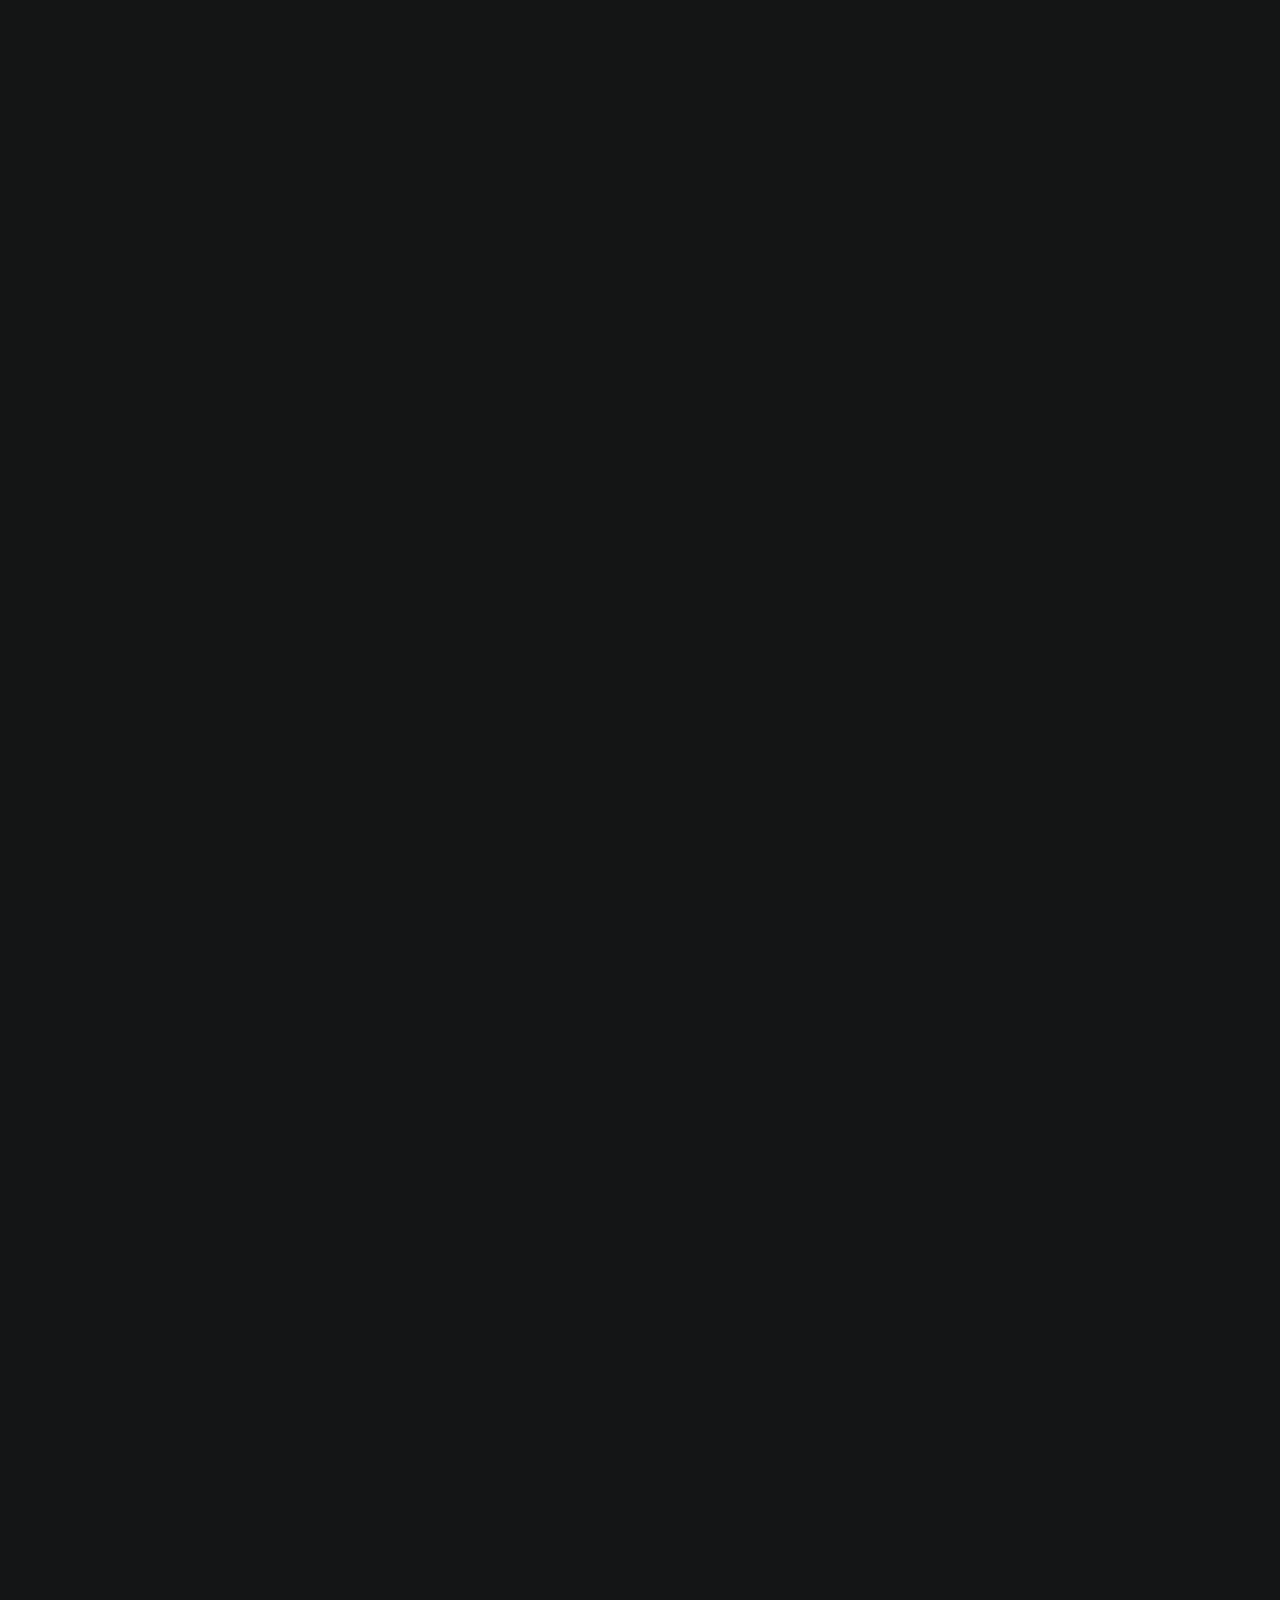
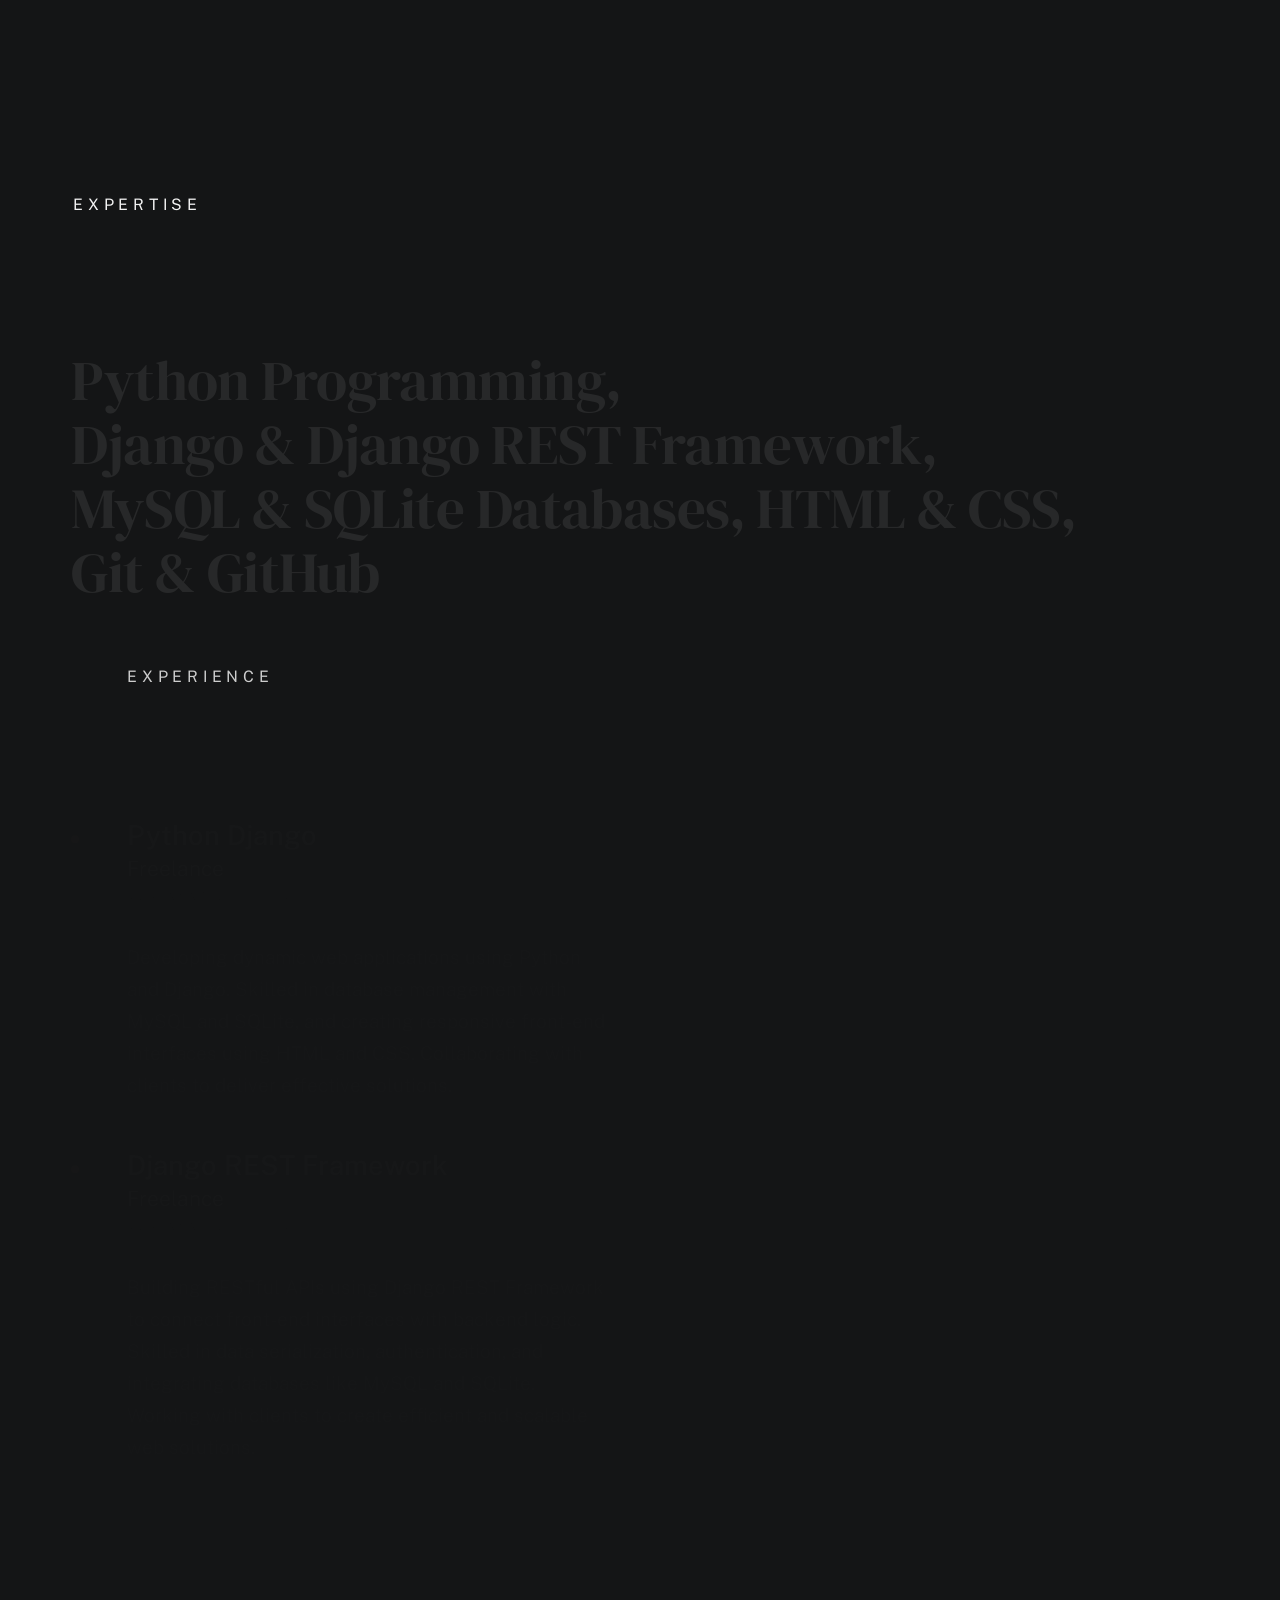
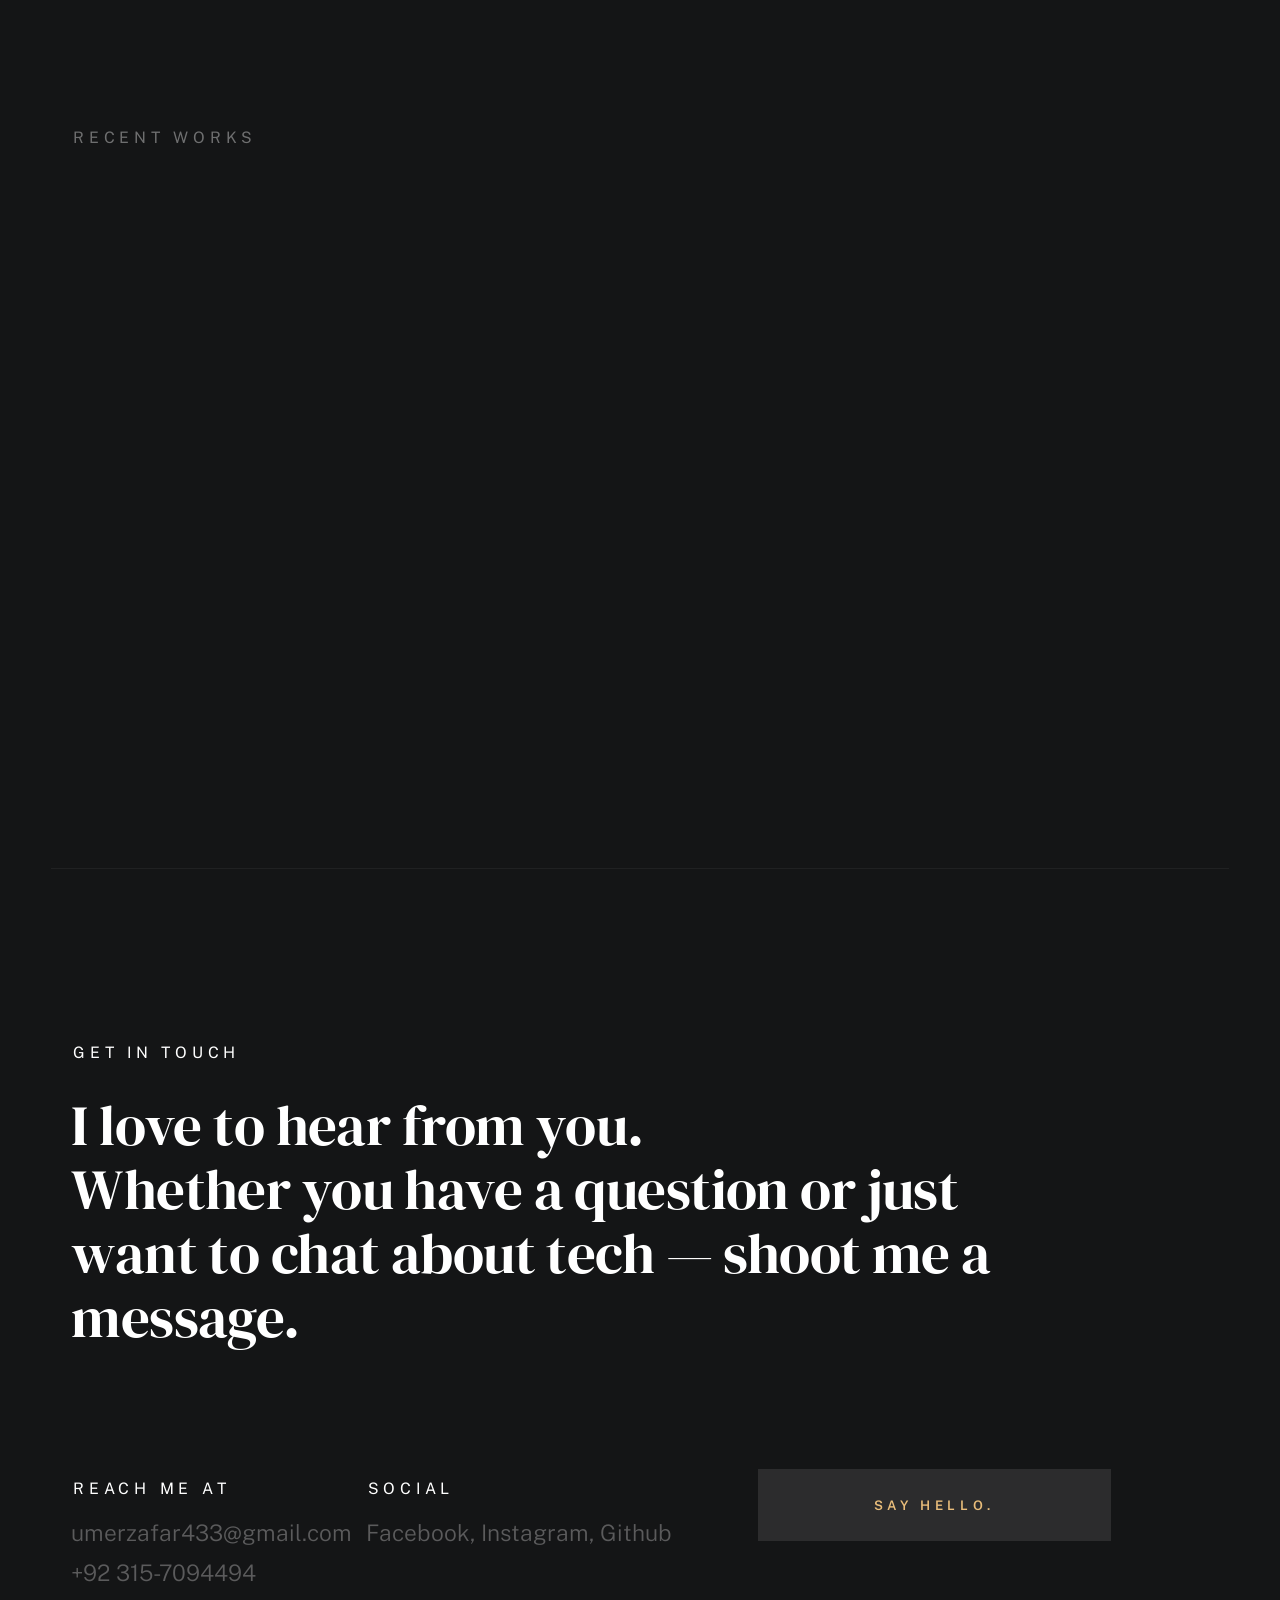
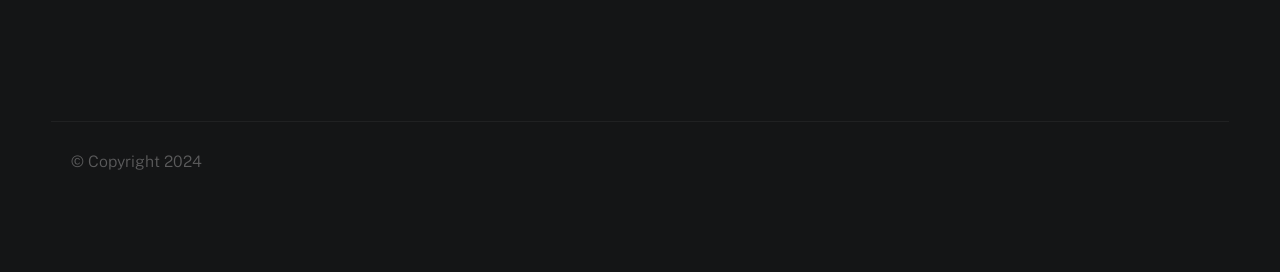
==== index.html @ 6b0bd058 "stillchangepic" ====
<!DOCTYPE html>
<html class="no-js ss-preload" lang="en">
<head>

    <!--- basic page needs
    ================================================== -->
    <meta charset="utf-8">
    <title>Muhammad Umer</title>
    <meta name="description" content="">
    <meta name="author" content="">

    <!-- mobile specific metas
    ================================================== -->
    <meta name="viewport" content="width=device-width, initial-scale=1">

    <!-- CSS
    ================================================== -->
    <link rel="stylesheet" href="css/vendor.css">
    <link rel="stylesheet" href="css/styles.css">

    <!-- favicons
    ================================================== -->
    <link rel="apple-touch-icon" sizes="180x180" href="apple-touch-icon.png">
    <link rel="icon" type="image/png" sizes="32x32" href="favicon-32x32.png">
    <link rel="icon" type="image/png" sizes="16x16" href="favicon-16x16.png">
    <link rel="manifest" href="site.webmanifest">

</head>

<body id="top">


    <!-- # preloader
    ================================================== -->
    <div id="preloader">
        <div id="loader">
        </div>
    </div>


    <!-- # page wrap
    ================================================== -->
    <div class="s-pagewrap">

        <div class="circles">
            <span></span>
            <span></span>
            <span></span>
            <span></span>
            <span></span>
        </div>


        <!-- ## site header 
        ================================================== -->
        <header class="s-header">

            <div class="header-mobile">
                <span class="mobile-home-link"><a href="index.html">Muhammad Umer.</a></span>
                <a class="mobile-menu-toggle" href="#0"><span>Menu</span></a>
            </div>

            <div class="row wide main-nav-wrap">
                <nav class="column lg-12 main-nav">
                    <ul>
                        <li><a href="index.html" class="home-link">Muhammad Umer.</a></li>
                        <li class="current"><a href="#intro" class="smoothscroll">Intro</a></li>
                        <li><a href="#about" class="smoothscroll">About</a></li>
                        <li><a href="#works" class="smoothscroll">Works</a></li>
                        <li><a href="#contact" class="smoothscroll">Say Hello</a></li>
                    </ul>
                </nav>
            </div>

        </header> <!-- end s-header -->


        <!-- ## main content
        ==================================================- -->
        <main class="s-content">


            <!-- ### intro
            ================================================== -->
            <section id="intro" class="s-intro target-section">

                <div class="row intro-content wide">

                    <div class="column">
                        <div class="text-pretitle with-line">
                            Hello World
                        </div>

                        <h1 class="text-huge-title">
                            I am M. Umer, <br>
                            a Python Django developer <br>
                            crafting dynamic <br> 
                            & efficient web applications <br>
                            based in Somewhere.
                        </h1>
                    </div>

                    <ul class="intro-social">
                        <li><a href="https://www.facebook.com/umer.zafar.1675/">Facebook</a></li>
                        <li><a href="https://www.instagram.com/xg_umer_xg/?next=%2F">Instagram</a></li>
                        <li><a href="https://github.com/UMERZAFAR777">Github</a></li>
                       
                    </ul>

                </div> <!-- end intro content -->

                <a href="#about" class="intro-scrolldown smoothscroll">
                    <svg width="24" height="24" viewBox="0 0 24 24" xmlns="http://www.w3.org/2000/svg" fill-rule="evenodd" clip-rule="evenodd"><path d="M11 21.883l-6.235-7.527-.765.644 7.521 9 7.479-9-.764-.645-6.236 7.529v-21.884h-1v21.883z"/></svg>
                </a>

            </section> <!-- end s-intro -->


            <!-- ### about
            ================================================== -->
            <section id="about" class="s-about target-section">


                <div class="row about-info wide" data-animate-block>

                    <div class="column lg-6 md-12 about-info__pic-block">
                        <img src="images/aboutme.jpg" 
                             srcset="images/aboutme.jpg 1x, images/aboutme.jpg@2x.jpg 2x" alt="" class="about-info__pic" data-animate-el>
                    </div>

                    <div class="column lg-6 md-12">
                        <div class="about-info__text" >

                            <h2 class="text-pretitle with-line" data-animate-el>
                                About
                            </h2>
                            <p class="attention-getter" data-animate-el>
                                A dedicated developer with solid experience in Python programming and related frameworks. Skilled in building efficient, user-friendly applications and proficient in tools like GitHub, MySQL, and Visual Studio. Seeking a challenging position in a growth-oriented company to contribute effectively while enhancing my technical expertise.
                            </p>
                            <a href="my_CV.pdf" class="btn btn--medium u-fullwidth" download="my_CV.pdf" data-animate-el>Download CV</a>

                        </div>
                    </div>
                </div> <!-- about-info -->


                <div class="row about-expertise" data-animate-block>
                    <div class="column lg-12">

                        <h2 class="text-pretitle" data-animate-el>Expertise</h2>

                        <ul class="skills-list h1" data-animate-el>
                            <li>Python Programming</li>
                            <li>Django & Django REST Framework</li>
                            <li>MySQL & SQLite Databases</li>
                            <li>HTML & CSS</li>
                            <li>Git & GitHub</li>
                        </ul>

                    </div>
                </div> <!-- end about-expertise -->


                <div class="row about-timelines" data-animate-block>

                    <div class="column lg-6 tab-12">

                        <h2 class="text-pretitle" data-animate-el>
                            Experience
                        </h2>

                        <div class="timeline" data-animate-el>

                            <div class="timeline__block">
                                <div class="timeline__bullet"></div>
                                <div class="timeline__header">
                                    <h4 class="timeline__title">Python Django</h4>
                                    <h5 class="timeline__meta">Freelance</h5>
                                    <p class="timeline__timeframe">Nov 2023 - Present</p>
                                </div>
                                <div class="timeline__desc">
                                    <p>Developing dynamic web applications using Python and Django. Skilled in database management with MySQL and SQLite, and creating responsive front-end interfaces using HTML and CSS. Collaborating with clients to deliver effective solutions.</p>
                                </div>
                            </div>
                            
    
                            <div class="timeline__block">
                                <div class="timeline__bullet"></div>
                                <div class="timeline__header">
                                    <h4 class="timeline__title">Django REST Framework</h4>
                                    <h5 class="timeline__meta">Freelance</h5>
                                    <p class="timeline__timeframe">Nov 2024 - Present</p>
                                </div>
                                <div class="timeline__desc">
                                    <p>Building RESTful APIs using Django REST Framework to connect front-end interfaces with backend logic. Skilled in data serialization, authentication, and integrating databases like MySQL and SQLite. Working with clients to create efficient and scalable web solutions.</p>
                                </div>
                            </div>
    
                        </div> <!-- end timeline -->

                    </div> <!-- end column -->

                    <div class="column lg-6 tab-12">

                        <h2 class="text-pretitle" data-animate-el>
                            Education
                        </h2>

                        <div class="timeline" data-animate-el>

                            <div class="timeline__block">
                                <div class="timeline__bullet"></div>
                                <div class="timeline__header">
                                    <h4 class="timeline__title">Virtual University</h3>
                                    <h5 class="timeline__meta">Bachelor of Information Technology</h5>
                                    <p class="timeline__timeframe">Nov 2024</p>
                                </div>
                                <div class="timeline__desc">
                                    <p>Studying core IT subjects like programming fundamentals, database management, and web development. Building practical skills in Python, Django, and problem-solving through hands-on projects.</p>

                            </div>
    

    
                        </div> <!-- end timeline -->
                        
                    </div> <!-- end column -->


                </div> <!-- end about-timelines -->

            </section> <!-- end s-about -->


            <!-- ### works
            ================================================== -->
            <section id="works" class="s-works target-section">


                <div class="row works-portfolio">

                    <div class="column lg-12" data-animate-block>

                        <h2 class="text-pretitle" data-animate-el>
                            Recent Works
                        </h2>
                        <p class="h1" data-animate-el>
                            Here are some of my favorite projects I have done lately. Feel free to check them out.
                        </p>
    
                        <ul class="folio-list row block-lg-one-half block-stack-on-1000">

                            <li class="folio-list__item column" data-animate-el>
                                <a class="folio-list__item-link" href="#modal-01">
                                    <div class="folio-list__item-pic">
                                        <img src="images/portfolio/ecom600.jpg"
                                             srcset="images/portfolio/ecom600.jpg 1x, images/portfolio/ecom600.jpg@2x.jpg 2x"  alt="">
                                    </div>
                                    
                                    <div class="folio-list__item-text">
                                        <div class="folio-list__item-cat">
                                            Website
                                        </div>
                                        <div class="folio-list__item-title">
                                            E-commerce.
                                        </div>
                                    </div>
                                </a>
                                <a class="folio-list__proj-link" href="#" title="project link">
                                    <svg width="15" height="15" viewBox="0 0 15 15" fill="none" xmlns="http://www.w3.org/2000/svg"><path d="M8.14645 3.14645C8.34171 2.95118 8.65829 2.95118 8.85355 3.14645L12.8536 7.14645C13.0488 7.34171 13.0488 7.65829 12.8536 7.85355L8.85355 11.8536C8.65829 12.0488 8.34171 12.0488 8.14645 11.8536C7.95118 11.6583 7.95118 11.3417 8.14645 11.1464L11.2929 8H2.5C2.22386 8 2 7.77614 2 7.5C2 7.22386 2.22386 7 2.5 7H11.2929L8.14645 3.85355C7.95118 3.65829 7.95118 3.34171 8.14645 3.14645Z" fill="currentColor" fill-rule="evenodd" clip-rule="evenodd"></path></svg>
                                </a>
                            </li> <!--end folio-list__item -->

                            <li class="folio-list__item column" data-animate-el>
                                <a class="folio-list__item-link" href="#modal-02">
                                    <div class="folio-list__item-pic">
                                        <img src="images/portfolio/crm.png" 
                                             srcset="images/portfolio/crm.png 1x, images/portfolio/crm.png@2x.jpg 2x" alt="">
                                    </div>
                                    
                                    <div class="folio-list__item-text">
                                        <div class="folio-list__item-cat">
                                            CRM Platform
                                        </div>
                                        <div class="folio-list__item-title">
                                            Customer Relationship Management .
                                        </div>
                                    </div>
                                </a>
                                <a class="folio-list__proj-link" href="#" title="project link">
                                    <svg width="15" height="15" viewBox="0 0 15 15" fill="none" xmlns="http://www.w3.org/2000/svg"><path d="M8.14645 3.14645C8.34171 2.95118 8.65829 2.95118 8.85355 3.14645L12.8536 7.14645C13.0488 7.34171 13.0488 7.65829 12.8536 7.85355L8.85355 11.8536C8.65829 12.0488 8.34171 12.0488 8.14645 11.8536C7.95118 11.6583 7.95118 11.3417 8.14645 11.1464L11.2929 8H2.5C2.22386 8 2 7.77614 2 7.5C2 7.22386 2.22386 7 2.5 7H11.2929L8.14645 3.85355C7.95118 3.65829 7.95118 3.34171 8.14645 3.14645Z" fill="currentColor" fill-rule="evenodd" clip-rule="evenodd"></path></svg>
                                </a>
                            </li> <!--end folio-list__item -->

                            <li class="folio-list__item column" data-animate-el>
                                <a class="folio-list__item-link" href="#modal-03">
                                    <div class="folio-list__item-pic">
                                        <img src="images/portfolio/drf.png" 
                                             srcset="images/portfolio/drf.png 1x, images/portfolio/drf.png@2x.jpg 2x" alt="">
                                    </div>
                                    
                                    <div class="folio-list__item-text">
                                        <div class="folio-list__item-cat">
                                            Secure Authentication & User Management System
                                        </div>
                                        <div class="folio-list__item-title">
                                            REST API for User Authentication.
                                        </div>
                                    </div>
                                </a>
                                <a class="folio-list__proj-link" href="#" title="project link">
                                    <svg width="15" height="15" viewBox="0 0 15 15" fill="none" xmlns="http://www.w3.org/2000/svg"><path d="M8.14645 3.14645C8.34171 2.95118 8.65829 2.95118 8.85355 3.14645L12.8536 7.14645C13.0488 7.34171 13.0488 7.65829 12.8536 7.85355L8.85355 11.8536C8.65829 12.0488 8.34171 12.0488 8.14645 11.8536C7.95118 11.6583 7.95118 11.3417 8.14645 11.1464L11.2929 8H2.5C2.22386 8 2 7.77614 2 7.5C2 7.22386 2.22386 7 2.5 7H11.2929L8.14645 3.85355C7.95118 3.65829 7.95118 3.34171 8.14645 3.14645Z" fill="currentColor" fill-rule="evenodd" clip-rule="evenodd"></path></svg>
                                </a>
                            </li> <!--end folio-list__item -->

                            <li class="folio-list__item column" data-animate-el>
                                <a class="folio-list__item-link" href="#modal-04">
                                    <div class="folio-list__item-pic">
                                        <img src="images/portfolio/rc.jpg"
                                             srcset="images/portfolio/rc.jpg 1x, images/portfolio/rc.jpg@2x.jpg 2x" alt="">
                                    </div>
                                    
                                    <div class="folio-list__item-text">
                                        <div class="folio-list__item-cat">
                                            Real-Time Chat Application
                                        </div>
                                        <div class="folio-list__item-title">
                                            Instant Messaging System.
                                        </div>
                                    </div>
                                </a>
                                <a class="folio-list__proj-link" href="#" title="project link">
                                    <svg width="15" height="15" viewBox="0 0 15 15" fill="none" xmlns="http://www.w3.org/2000/svg"><path d="M8.14645 3.14645C8.34171 2.95118 8.65829 2.95118 8.85355 3.14645L12.8536 7.14645C13.0488 7.34171 13.0488 7.65829 12.8536 7.85355L8.85355 11.8536C8.65829 12.0488 8.34171 12.0488 8.14645 11.8536C7.95118 11.6583 7.95118 11.3417 8.14645 11.1464L11.2929 8H2.5C2.22386 8 2 7.77614 2 7.5C2 7.22386 2.22386 7 2.5 7H11.2929L8.14645 3.85355C7.95118 3.65829 7.95118 3.34171 8.14645 3.14645Z" fill="currentColor" fill-rule="evenodd" clip-rule="evenodd"></path></svg>
                                </a>
                            </li> <!--end folio-list__item -->

                            

                        </ul> <!-- end folio-list -->

                    </div> <!-- end column -->


                    <!-- Modal Templates Popup
                    -------------------------------------------- -->
                    <div id="modal-01" hidden>
                        <div class="modal-popup">
                            <img src="images/portfolio/gallery/ecom.png" alt="">
                
                            <div class="modal-popup__desc">
                                <h5>E-commerce Website</h5>
                                <p>Developed a dynamic e-commerce platform using Python and Django. Implemented user authentication, product catalog management, and secure checkout system. Integrated database for efficient inventory tracking and order management.</p>
                                <ul class="modal-popup__cat">
                                    <li>Backend Development</li>
                                    <li>Database Management</li>
                                </ul>
                            </div>
                            
                
                            <a href="https://github.com/UMERZAFAR777/bawany_tech" class="modal-popup__details">Project link</a>
                        </div>
                    </div> <!-- end modal -->

                    <div id="modal-02" hidden>
                        <div class="modal-popup">
                            <img src="images/portfolio/gallery/crm.png" alt="">
                
                            <div class="modal-popup__desc">
                                <h5>Django-Based CRM System</h5>
                                <p>Developed a comprehensive CRM system using Python and Django. Implemented user authentication (login/logout) and a dynamic student record management module. Features include adding, viewing, updating, and deleting student records through an intuitive web interface.</p>
                                <ul class="modal-popup__cat">
                                    <li>Backend Development</li>
                                    <li>Data Management</li>
                                    <li>User Authentication</li>
                                </ul>
                            </div>
                
                            <a href="https://github.com/UMERZAFAR777/Django-CRM" class="modal-popup__details" target="_blank">Project link</a>
                        </div>
                    </div> <!-- end modal -->

                    <div id="modal-03" hidden>
                        <div class="modal-popup">
                            <img src="images/portfolio/gallery/drf.png" alt="">
                
                            <div class="modal-popup__desc">
                                <h5>DRF-Based Authentication System</h5>
                                <p>Developed a secure authentication system using Django REST Framework (DRF). Implemented login/logout functionality, user views, token-based authentication, and password reset through email. Ensured secure access to user data via Bearer tokens.</p>
                                <ul class="modal-popup__cat">
                                    <li>Backend Development</li>
                                    <li>API Integration</li>
                                    <li>Authentication & Authorization</li>
                                </ul>
                            </div>

                            <a href="https://github.com/UMERZAFAR777/Rest-FrameWork-CRM" class="modal-popup__details" target="_blank">Project link</a>
                        </div>
                    </div> <!-- end modal -->

                    <div id="modal-04" hidden>
                        <div class="modal-popup">
                            <img src="images/portfolio/gallery/rc.jpg" alt="">
                
                            <div class="modal-popup__desc">
                                <h5>Real-Time Chat System</h5>
                                <p>Developed a real-time chat application using Python and Django. Implemented instant messaging features, user authentication, and dynamic message updates without page reloads. Ensured smooth, secure communication between users.</p>
                                <ul class="modal-popup__cat">
                                    <li>Backend Development</li>
                                    <li>WebSockets Integration</li>
                                    <li>Real-Time Communication</li>
                                </ul>
                            </div>
                
                            <a href="https://github.com/UMERZAFAR777/Real-Time-Chat" class="modal-popup__details" target="_blank">Project link</a>
                        </div>
                    </div> <!-- end modal -->

                    <div id="modal-05" hidden>
                        <div class="modal-popup">

                            <img src="images/portfolio/gallery/g-sanddunes.jpg" alt="">
                
                            <div class="modal-popup__desc">
                                <h5>Sand Dunes</h5>
                                <p>Proin gravida nibh vel velit auctor aliquet. Aenean sollicitudin, lorem quis bibendum auctor, nisi elit consequat ipsum, nec sagittis sem nibh id elit.</p>
                                <ul class="modal-popup__cat">
                                    <li>Illustration</li>
                                </ul>
                            </div>
                
                            <a href="https://www.behance.net/" class="modal-popup__details" target="_blank">Project link</a>
                        </div>
                    </div> <!-- end modal -->

                    
                </div> <!-- end works-portfolio -->


                

            </section> <!-- end s-works -->
          

            <!-- ### contact
            ================================================== -->
            <section id="contact" class="s-contact target-section">

                <div class="row contact-top">
                    <div class="column lg-12">
                        <h2 class="text-pretitle">
                            Get In Touch
                        </h2>

                        <p class="h1">
                            I love to hear from you.<br>
                            Whether you have a question or just<br>
                            want to chat about tech — shoot me a message.
                        </p>
                    </div>
                </div> <!-- end contact-top -->

                <div class="row contact-bottom">
                    <div class="column lg-3 md-5 tab-6 stack-on-550 contact-block">
                        <h3 class="text-pretitle">Reach me at</h3>
                        <p class="contact-links">
                            <a href="mailto:sayhello@luther.com" class="mailtoui">umerzafar433@gmail.com</a> <br>
                            <a href="tel:+1975432345">+92 315-7094494</a>
                        </p>
                    </div>
                    <div class="column lg-4 md-5 tab-6 stack-on-550 contact-block">
                        <h3 class="text-pretitle">Social</h3>
                        <ul class="contact-social">
                            <li><a href="https://www.facebook.com/umer.zafar.1675/">Facebook</a></li>
                            <li><a href="https://www.instagram.com/xg_umer_xg/?next=%2F">Instagram</a></li>
                            <li><a href="https://github.com/UMERZAFAR777">Github</a></li>
                        </ul>
                    </div>
                    <div class="column lg-4 md-12 contact-block">
                        <a href="mailto:umerzafar433@gmail.com" class="mailtoui btn btn--medium u-fullwidth contact-btn">Say Hello.</a>
                    </div>
                </div> <!-- end contact-bottom -->

            </section> <!-- end contact -->

        </main> <!-- end s-content -->


        <!-- ## footer
        ================================================== -->
        <footer class="s-footer">

            <div class="row">
                <div class="column ss-copyright">
                    <span>© Copyright 2024</span> 
                   
                </div>

               
            </div>

        </footer> <!-- end s-footer -->

    </div> <!-- end -s-pagewrap -->


    <!-- Java Script
    ================================================== -->
    <script src="js/plugins.js"></script>
    <script src="js/main.js"></script>

</body>
</html>
---- css/vendor.css ----
/* ===================================================================
 * Theme Third-party Stylesheets
 * Template Ver. 1.0.0
 * 02-16-2021
 * -------------------------------------------------------------------
 *
 * TOC:
 * 
 * # PrismJS 1.20.0
 * # Swiper 6.4.5
 * # Basiclightbox
 * 
 * ------------------------------------------------------------------- */



/* ===================================================================
 * # PrismJS 1.20.0
 *   https://prismjs.com/download.html#themes=prism-tomorrow&languages=markup+css+clike+javascript+markup-templating+php
 *   
 *   prism.js tomorrow night eighties for JavaScript, CoffeeScript, CSS and HTML
 *   Based on https://github.com/chriskempson/tomorrow-theme
 *   @author Rose Pritchard
 * ------------------------------------------------------------------- */

code[class*="language-"],
pre[class*="language-"] {
    color           : #ccc;
    background      : none;
    font-family     : var(--font-mono);
    font-size       : calc(var(--text-size) * 0.9444);
    text-align      : left;
    white-space     : pre;
    word-spacing    : normal;
    word-break      : normal;
    word-wrap       : normal;
    line-height     : var(--vspace-1);
    -moz-tab-size   : 4;
    -o-tab-size     : 4;
    tab-size        : 4;
    -webkit-hyphens : none;
    -moz-hyphens    : none;
    -ms-hyphens     : none;
    hyphens         : none;
}

/* Code blocks */

pre[class*="language-"] {
    padding  : var(--vspace-0_5) 0 var(--vspace-1);
    margin   : 0;
    overflow : auto;
}

:not(pre)>code[class*="language-"],
pre[class*="language-"] {
    background : #2d2d2d;
}

/* Inline code */

:not(pre)>code[class*="language-"] {
    padding     : .1em;
    white-space : normal;
}

.token.comment,
.token.block-comment,
.token.prolog,
.token.doctype,
.token.cdata {
    color : #999;
}

.token.punctuation {
    color : #ccc;
}

.token.tag,
.token.attr-name,
.token.namespace,
.token.deleted {
    color : #e2777a;
}

.token.function-name {
    color : #6196cc;
}

.token.boolean,
.token.number,
.token.function {
    color : #f08d49;
}

.token.property,
.token.class-name,
.token.constant,
.token.symbol {
    color : #f8c555;
}

.token.selector,
.token.important,
.token.atrule,
.token.keyword,
.token.builtin {
    color : #cc99cd;
}

.token.string,
.token.char,
.token.attr-value,
.token.regex,
.token.variable {
    color : #7ec699;
}

.token.operator,
.token.entity,
.token.url {
    color : #67cdcc;
}

.token.important,
.token.bold {
    font-weight : bold;
}

.token.italic {
    font-style : italic;
}

.token.entity {
    cursor : help;
}

.token.inserted {
    color : green;
}



/* ===================================================================
 * # Swiper 6.4.5
 *   Most modern mobile touch slider and framework with hardware accelerated transitions
 *   https://swiperjs.com
 *
 *   Copyright 2014-2020 Vladimir Kharlampidi
 *
 *   Released under the MIT License
 *
 *   Released on: December 18, 2020
 * ------------------------------------------------------------------- */

@font-face {
    font-family : "swiper-icons";
    src         : url("data:application/font-woff;charset=utf-8;base64, [base64]//wADZ2x5ZgAAAywAAADMAAAD2MHtryVoZWFkAAABbAAAADAAAAA2E2+eoWhoZWEAAAGcAAAAHwAAACQC9gDzaG10eAAAAigAAAAZAAAArgJkABFsb2NhAAAC0AAAAFoAAABaFQAUGG1heHAAAAG8AAAAHwAAACAAcABAbmFtZQAAA/gAAAE5AAACXvFdBwlwb3N0AAAFNAAAAGIAAACE5s74hXjaY2BkYGAAYpf5Hu/j+W2+MnAzMYDAzaX6QjD6/4//Bxj5GA8AuRwMYGkAPywL13jaY2BkYGA88P8Agx4j+/8fQDYfA1AEBWgDAIB2BOoAeNpjYGRgYNBh4GdgYgABEMnIABJzYNADCQAACWgAsQB42mNgYfzCOIGBlYGB0YcxjYGBwR1Kf2WQZGhhYGBiYGVmgAFGBiQQkOaawtDAoMBQxXjg/wEGPcYDDA4wNUA2CCgwsAAAO4EL6gAAeNpj2M0gyAACqxgGNWBkZ2D4/wMA+xkDdgAAAHjaY2BgYGaAYBkGRgYQiAHyGMF8FgYHIM3DwMHABGQrMOgyWDLEM1T9/w8UBfEMgLzE////P/5//f/V/xv+r4eaAAeMbAxwIUYmIMHEgKYAYjUcsDAwsLKxc3BycfPw8jEQA/[base64]/uznmfPFBNODM2K7MTQ45YEAZqGP81AmGGcF3iPqOop0r1SPTaTbVkfUe4HXj97wYE+yNwWYxwWu4v1ugWHgo3S1XdZEVqWM7ET0cfnLGxWfkgR42o2PvWrDMBSFj/IHLaF0zKjRgdiVMwScNRAoWUoH78Y2icB/yIY09An6AH2Bdu/UB+yxopYshQiEvnvu0dURgDt8QeC8PDw7Fpji3fEA4z/PEJ6YOB5hKh4dj3EvXhxPqH/SKUY3rJ7srZ4FZnh1PMAtPhwP6fl2PMJMPDgeQ4rY8YT6Gzao0eAEA409DuggmTnFnOcSCiEiLMgxCiTI6Cq5DZUd3Qmp10vO0LaLTd2cjN4fOumlc7lUYbSQcZFkutRG7g6JKZKy0RmdLY680CDnEJ+UMkpFFe1RN7nxdVpXrC4aTtnaurOnYercZg2YVmLN/d/gczfEimrE/fs/bOuq29Zmn8tloORaXgZgGa78yO9/cnXm2BpaGvq25Dv9S4E9+5SIc9PqupJKhYFSSl47+Qcr1mYNAAAAeNptw0cKwkAAAMDZJA8Q7OUJvkLsPfZ6zFVERPy8qHh2YER+3i/BP83vIBLLySsoKimrqKqpa2hp6+jq6RsYGhmbmJqZSy0sraxtbO3sHRydnEMU4uR6yx7JJXveP7WrDycAAAAAAAH//wACeNpjYGRgYOABYhkgZgJCZgZNBkYGLQZtIJsFLMYAAAw3ALgAeNolizEKgDAQBCchRbC2sFER0YD6qVQiBCv/H9ezGI6Z5XBAw8CBK/m5iQQVauVbXLnOrMZv2oLdKFa8Pjuru2hJzGabmOSLzNMzvutpB3N42mNgZGBg4GKQYzBhYMxJLMlj4GBgAYow/P/PAJJhLM6sSoWKfWCAAwDAjgbRAAB42mNgYGBkAIIbCZo5IPrmUn0hGA0AO8EFTQAA") format("woff");
    font-weight : 400;
    font-style  : normal;
}

:root {
    --swiper-theme-color : #007aff;
}

.swiper-container {
    margin-left  : auto;
    margin-right : auto;
    position     : relative;
    overflow     : hidden;
    list-style   : none;
    padding      : 0;
    /* Fix of Webkit flickering */
    z-index      : 1;
}

.swiper-container-vertical>.swiper-wrapper {
    flex-direction : column;
}

.swiper-wrapper {
    position            : relative;
    width               : 100%;
    height              : 100%;
    z-index             : 1;
    display             : flex;
    transition-property : transform;
    box-sizing          : content-box;
}

.swiper-container-android .swiper-slide,
.swiper-wrapper {
    transform : translate3d(0px, 0, 0);
}

.swiper-container-multirow>.swiper-wrapper {
    flex-wrap : wrap;
}

.swiper-container-multirow-column>.swiper-wrapper {
    flex-wrap      : wrap;
    flex-direction : column;
}

.swiper-container-free-mode>.swiper-wrapper {
    transition-timing-function : ease-out;
    margin                     : 0 auto;
}

.swiper-slide {
    flex-shrink         : 0;
    width               : 100%;
    height              : 100%;
    position            : relative;
    transition-property : transform;
}

.swiper-slide-invisible-blank {
    visibility : hidden;
}

/* Auto Height */

.swiper-container-autoheight,
.swiper-container-autoheight .swiper-slide {
    height : auto;
}

.swiper-container-autoheight .swiper-wrapper {
    align-items         : flex-start;
    transition-property : transform, height;
}

/* 3D Effects */

.swiper-container-3d {
    perspective : 1200px;
}

.swiper-container-3d .swiper-wrapper,
.swiper-container-3d .swiper-slide,
.swiper-container-3d .swiper-slide-shadow-left,
.swiper-container-3d .swiper-slide-shadow-right,
.swiper-container-3d .swiper-slide-shadow-top,
.swiper-container-3d .swiper-slide-shadow-bottom,
.swiper-container-3d .swiper-cube-shadow {
    transform-style : preserve-3d;
}

.swiper-container-3d .swiper-slide-shadow-left,
.swiper-container-3d .swiper-slide-shadow-right,
.swiper-container-3d .swiper-slide-shadow-top,
.swiper-container-3d .swiper-slide-shadow-bottom {
    position       : absolute;
    left           : 0;
    top            : 0;
    width          : 100%;
    height         : 100%;
    pointer-events : none;
    z-index        : 10;
}

.swiper-container-3d .swiper-slide-shadow-left {
    background-image : linear-gradient(to left, rgba(0, 0, 0, 0.5), rgba(0, 0, 0, 0));
}

.swiper-container-3d .swiper-slide-shadow-right {
    background-image : linear-gradient(to right, rgba(0, 0, 0, 0.5), rgba(0, 0, 0, 0));
}

.swiper-container-3d .swiper-slide-shadow-top {
    background-image : linear-gradient(to top, rgba(0, 0, 0, 0.5), rgba(0, 0, 0, 0));
}

.swiper-container-3d .swiper-slide-shadow-bottom {
    background-image : linear-gradient(to bottom, rgba(0, 0, 0, 0.5), rgba(0, 0, 0, 0));
}

/* CSS Mode */

.swiper-container-css-mode>.swiper-wrapper {
    overflow           : auto;
    scrollbar-width    : none;
    /* For Firefox */
    -ms-overflow-style : none;
    /* For Internet Explorer and Edge */
}

.swiper-container-css-mode>.swiper-wrapper::-webkit-scrollbar {
    display : none;
}

.swiper-container-css-mode>.swiper-wrapper>.swiper-slide {
    scroll-snap-align : start start;
}

.swiper-container-horizontal.swiper-container-css-mode>.swiper-wrapper {
    scroll-snap-type : x mandatory;
}

.swiper-container-vertical.swiper-container-css-mode>.swiper-wrapper {
    scroll-snap-type : y mandatory;
}

:root {
    --swiper-navigation-size   : 44px;
    /*
    --swiper-navigation-color  : var(--swiper-theme-color);
    */
}

.swiper-button-prev,
.swiper-button-next {
    position        : absolute;
    top             : 50%;
    width           : calc(var(--swiper-navigation-size) / 44 * 27);
    height          : var(--swiper-navigation-size);
    margin-top      : calc(-1 * var(--swiper-navigation-size) / 2);
    z-index         : 10;
    cursor          : pointer;
    display         : flex;
    align-items     : center;
    justify-content : center;
    color           : var(--swiper-navigation-color, var(--swiper-theme-color));
}

.swiper-button-prev.swiper-button-disabled,
.swiper-button-next.swiper-button-disabled {
    opacity        : 0.35;
    cursor         : auto;
    pointer-events : none;
}

.swiper-button-prev:after,
.swiper-button-next:after {
    font-family    : swiper-icons;
    font-size      : var(--swiper-navigation-size);
    text-transform : none !important;
    letter-spacing : 0;
    text-transform : none;
    font-variant   : initial;
    line-height    : 1;
}

.swiper-button-prev,
.swiper-container-rtl .swiper-button-next {
    left  : 10px;
    right : auto;
}

.swiper-button-prev:after,
.swiper-container-rtl .swiper-button-next:after {
    content : "prev";
}

.swiper-button-next,
.swiper-container-rtl .swiper-button-prev {
    right : 10px;
    left  : auto;
}

.swiper-button-next:after,
.swiper-container-rtl .swiper-button-prev:after {
    content : "next";
}

.swiper-button-prev.swiper-button-white,
.swiper-button-next.swiper-button-white {
    --swiper-navigation-color : #ffffff;
}

.swiper-button-prev.swiper-button-black,
.swiper-button-next.swiper-button-black {
    --swiper-navigation-color : #000000;
}

.swiper-button-lock {
    display : none;
}

:root {
    /*
    --swiper-pagination-color: var(--swiper-theme-color);
    */
}

.swiper-pagination {
    position   : absolute;
    text-align : center;
    transition : 300ms opacity;
    transform  : translate3d(0, 0, 0);
    z-index    : 10;
}

.swiper-pagination.swiper-pagination-hidden {
    opacity : 0;
}

/* Common Styles */

.swiper-pagination-fraction,
.swiper-pagination-custom,
.swiper-container-horizontal>.swiper-pagination-bullets {
    bottom : 10px;
    left   : 0;
    width  : 100%;
}

/* Bullets */

.swiper-pagination-bullets-dynamic {
    overflow  : hidden;
    font-size : 0;
}

.swiper-pagination-bullets-dynamic .swiper-pagination-bullet {
    transform : scale(0.33);
    position  : relative;
}

.swiper-pagination-bullets-dynamic .swiper-pagination-bullet-active {
    transform : scale(1);
}

.swiper-pagination-bullets-dynamic .swiper-pagination-bullet-active-main {
    transform : scale(1);
}

.swiper-pagination-bullets-dynamic .swiper-pagination-bullet-active-prev {
    transform : scale(0.66);
}

.swiper-pagination-bullets-dynamic .swiper-pagination-bullet-active-prev-prev {
    transform : scale(0.33);
}

.swiper-pagination-bullets-dynamic .swiper-pagination-bullet-active-next {
    transform : scale(0.66);
}

.swiper-pagination-bullets-dynamic .swiper-pagination-bullet-active-next-next {
    transform : scale(0.33);
}

.swiper-pagination-bullet {
    width         : 8px;
    height        : 8px;
    display       : inline-block;
    border-radius : 100%;
    background    : #000;
    opacity       : 0.2;
}

button.swiper-pagination-bullet {
    border             : none;
    margin             : 0;
    padding            : 0;
    box-shadow         : none;
    -webkit-appearance : none;
    -moz-appearance    : none;
    appearance         : none;
}

.swiper-pagination-clickable .swiper-pagination-bullet {
    cursor : pointer;
}

.swiper-pagination-bullet-active {
    opacity    : 1;
    background : var(--swiper-pagination-color, var(--swiper-theme-color));
}

.swiper-container-vertical>.swiper-pagination-bullets {
    right     : 10px;
    top       : 50%;
    transform : translate3d(0px, -50%, 0);
}

.swiper-container-vertical>.swiper-pagination-bullets .swiper-pagination-bullet {
    margin  : 6px 0;
    display : block;
}

.swiper-container-vertical>.swiper-pagination-bullets.swiper-pagination-bullets-dynamic {
    top       : 50%;
    transform : translateY(-50%);
    width     : 8px;
}

.swiper-container-vertical>.swiper-pagination-bullets.swiper-pagination-bullets-dynamic .swiper-pagination-bullet {
    display    : inline-block;
    transition : 200ms transform, 200ms top;
}

.swiper-container-horizontal>.swiper-pagination-bullets .swiper-pagination-bullet {
    margin : 0 4px;
}

.swiper-container-horizontal>.swiper-pagination-bullets.swiper-pagination-bullets-dynamic {
    left        : 50%;
    transform   : translateX(-50%);
    white-space : nowrap;
}

.swiper-container-horizontal>.swiper-pagination-bullets.swiper-pagination-bullets-dynamic .swiper-pagination-bullet {
    transition : 200ms transform, 200ms left;
}

.swiper-container-horizontal.swiper-container-rtl>.swiper-pagination-bullets-dynamic .swiper-pagination-bullet {
    transition : 200ms transform, 200ms right;
}

/* Progress */

.swiper-pagination-progressbar {
    background : rgba(0, 0, 0, 0.25);
    position   : absolute;
}

.swiper-pagination-progressbar .swiper-pagination-progressbar-fill {
    background       : var(--swiper-pagination-color, var(--swiper-theme-color));
    position         : absolute;
    left             : 0;
    top              : 0;
    width            : 100%;
    height           : 100%;
    transform        : scale(0);
    transform-origin : left top;
}

.swiper-container-rtl .swiper-pagination-progressbar .swiper-pagination-progressbar-fill {
    transform-origin : right top;
}

.swiper-container-horizontal>.swiper-pagination-progressbar,
.swiper-container-vertical>.swiper-pagination-progressbar.swiper-pagination-progressbar-opposite {
    width  : 100%;
    height : 4px;
    left   : 0;
    top    : 0;
}

.swiper-container-vertical>.swiper-pagination-progressbar,
.swiper-container-horizontal>.swiper-pagination-progressbar.swiper-pagination-progressbar-opposite {
    width  : 4px;
    height : 100%;
    left   : 0;
    top    : 0;
}

.swiper-pagination-white {
    --swiper-pagination-color : #ffffff;
}

.swiper-pagination-black {
    --swiper-pagination-color : #000000;
}

.swiper-pagination-lock {
    display : none;
}

/* Scrollbar */

.swiper-scrollbar {
    border-radius    : 10px;
    position         : relative;
    -ms-touch-action : none;
    background       : rgba(0, 0, 0, 0.1);
}

.swiper-container-horizontal>.swiper-scrollbar {
    position : absolute;
    left     : 1%;
    bottom   : 3px;
    z-index  : 50;
    height   : 5px;
    width    : 98%;
}

.swiper-container-vertical>.swiper-scrollbar {
    position : absolute;
    right    : 3px;
    top      : 1%;
    z-index  : 50;
    width    : 5px;
    height   : 98%;
}

.swiper-scrollbar-drag {
    height        : 100%;
    width         : 100%;
    position      : relative;
    background    : rgba(0, 0, 0, 0.5);
    border-radius : 10px;
    left          : 0;
    top           : 0;
}

.swiper-scrollbar-cursor-drag {
    cursor : move;
}

.swiper-scrollbar-lock {
    display : none;
}

.swiper-zoom-container {
    width           : 100%;
    height          : 100%;
    display         : flex;
    justify-content : center;
    align-items     : center;
    text-align      : center;
}

.swiper-zoom-container>img,
.swiper-zoom-container>svg,
.swiper-zoom-container>canvas {
    max-width  : 100%;
    max-height : 100%;
    object-fit : contain;
}

.swiper-slide-zoomed {
    cursor : move;
}

/* Preloader */

:root {
    /*
    --swiper-preloader-color: var(--swiper-theme-color);
    */
}

.swiper-lazy-preloader {
    width            : 42px;
    height           : 42px;
    position         : absolute;
    left             : 50%;
    top              : 50%;
    margin-left      : -21px;
    margin-top       : -21px;
    z-index          : 10;
    transform-origin : 50%;
    animation        : swiper-preloader-spin 1s infinite linear;
    box-sizing       : border-box;
    border           : 4px solid var(--swiper-preloader-color, var(--swiper-theme-color));
    border-radius    : 50%;
    border-top-color : transparent;
}

.swiper-lazy-preloader-white {
    --swiper-preloader-color : #fff;
}

.swiper-lazy-preloader-black {
    --swiper-preloader-color : #000;
}

@keyframes swiper-preloader-spin {
    100% {
        transform : rotate(360deg);
    }
}

/* a11y */

.swiper-container .swiper-notification {
    position       : absolute;
    left           : 0;
    top            : 0;
    pointer-events : none;
    opacity        : 0;
    z-index        : -1000;
}

.swiper-container-fade.swiper-container-free-mode .swiper-slide {
    transition-timing-function : ease-out;
}

.swiper-container-fade .swiper-slide {
    pointer-events      : none;
    transition-property : opacity;
}

.swiper-container-fade .swiper-slide .swiper-slide {
    pointer-events : none;
}

.swiper-container-fade .swiper-slide-active,
.swiper-container-fade .swiper-slide-active .swiper-slide-active {
    pointer-events : auto;
}

.swiper-container-cube {
    overflow : visible;
}

.swiper-container-cube .swiper-slide {
    pointer-events              : none;
    -webkit-backface-visibility : hidden;
    backface-visibility         : hidden;
    z-index                     : 1;
    visibility                  : hidden;
    transform-origin            : 0 0;
    width                       : 100%;
    height                      : 100%;
}

.swiper-container-cube .swiper-slide .swiper-slide {
    pointer-events : none;
}

.swiper-container-cube.swiper-container-rtl .swiper-slide {
    transform-origin : 100% 0;
}

.swiper-container-cube .swiper-slide-active,
.swiper-container-cube .swiper-slide-active .swiper-slide-active {
    pointer-events : auto;
}

.swiper-container-cube .swiper-slide-active,
.swiper-container-cube .swiper-slide-next,
.swiper-container-cube .swiper-slide-prev,
.swiper-container-cube .swiper-slide-next+.swiper-slide {
    pointer-events : auto;
    visibility     : visible;
}

.swiper-container-cube .swiper-slide-shadow-top,
.swiper-container-cube .swiper-slide-shadow-bottom,
.swiper-container-cube .swiper-slide-shadow-left,
.swiper-container-cube .swiper-slide-shadow-right {
    z-index                     : 0;
    -webkit-backface-visibility : hidden;
    backface-visibility         : hidden;
}

.swiper-container-cube .swiper-cube-shadow {
    position       : absolute;
    left           : 0;
    bottom         : 0px;
    width          : 100%;
    height         : 100%;
    background     : #000;
    opacity        : 0.6;
    -webkit-filter : blur(50px);
    filter         : blur(50px);
    z-index        : 0;
}

.swiper-container-flip {
    overflow : visible;
}

.swiper-container-flip .swiper-slide {
    pointer-events              : none;
    -webkit-backface-visibility : hidden;
    backface-visibility         : hidden;
    z-index                     : 1;
}

.swiper-container-flip .swiper-slide .swiper-slide {
    pointer-events : none;
}

.swiper-container-flip .swiper-slide-active,
.swiper-container-flip .swiper-slide-active .swiper-slide-active {
    pointer-events : auto;
}

.swiper-container-flip .swiper-slide-shadow-top,
.swiper-container-flip .swiper-slide-shadow-bottom,
.swiper-container-flip .swiper-slide-shadow-left,
.swiper-container-flip .swiper-slide-shadow-right {
    z-index                     : 0;
    -webkit-backface-visibility : hidden;
    backface-visibility         : hidden;
}



/* ===================================================================
 * # Basiclightbox
 *
 *
 * ------------------------------------------------------------------- */

.basicLightbox {
    position        : fixed;
    display         : flex;
    justify-content : center;
    align-items     : center;
    top             : 0;
    left            : 0;
    width           : 100%;
    height          : 100vh;
    background      : var(--color-body);
    opacity         : 0.01;
    transition      : opacity 0.4s ease;
    z-index         : 1000;
    will-change     : opacity;
}

.basicLightbox::after {
    content             : "";
    position            : absolute;
    top                 : 1.8rem;
    right               : 1.8rem;
    width               : 2em;
    height              : 2em;
    background          : url(../images/icons/icon-close.svg);
    background-position : center;
    background-size     : 1.8rem 1.8rem;
    background-repeat   : no-repeat;
    cursor              : pointer;
}

.basicLightbox--visible {
    opacity : 1;
}

.basicLightbox__placeholder {
    max-width   : 100%;
    transform   : scale(0.9);
    transition  : all 0.4s ease;
    z-index     : 1;
    will-change : transform;
    opacity     : 0;
}

.basicLightbox__placeholder>iframe:first-child:last-child,
.basicLightbox__placeholder>img:first-child:last-child,
.basicLightbox__placeholder>video:first-child:last-child {
    display    : block;
    position   : absolute;
    top        : 0;
    right      : 0;
    bottom     : 0;
    left       : 0;
    margin     : auto;
    max-width  : 95%;
    max-height : 95%;
}

.basicLightbox__placeholder>iframe:first-child:last-child,
.basicLightbox__placeholder>video:first-child:last-child {
    pointer-events : auto;
}

.basicLightbox__placeholder>img:first-child:last-child,
.basicLightbox__placeholder>video:first-child:last-child {
    width  : auto;
    height : auto;
}

.basicLightbox--iframe .basicLightbox__placeholder,
.basicLightbox--img .basicLightbox__placeholder,
.basicLightbox--video .basicLightbox__placeholder {
    width          : 100%;
    height         : 100%;
    pointer-events : none;
}

.basicLightbox--visible .basicLightbox__placeholder {
    transform : scale(1);
    opacity   : 1;
}
---- css/styles.css ----
/* =================================================================== 
 * Luther Main Stylesheet
 * Template Ver. 1.0.0
 * 02-15-2021
 * ------------------------------------------------------------------
 *
 * TOC:
 *
 * # SETTINGS
 *      ## fonts 
 *      ## colors
 *      ## spacing and typescale
 *      ## grid variables
 * # NORMALIZE
 * # BASE SETUP
 * # GRID
 *      ## large screen devices 
 *      ## medium screen devices 
 *      ## tablet devices 
 *      ## mobile devices 
 *      ## small screen devices 
 *      ## additional column stackpoints 
 * # UTILITY CLASSES
 * # TYPOGRAPHY 
 *      ## base type styles
 *      ## additional typography & helper classes
 *      ## lists
 *      ## spacing
 * # PRELOADER
 * # FORM
 *      ## style placeholder text
 *      ## change autocomplete styles in Chrome
 * # BUTTONS
 * # TABLE
 * # COMPONENTS
 *      ## pagination
 *      ## alert box 
 *      ## skillbars 
 *      ## stats tabs
 * # PROJECT-WIDE SHARED STYLES
 *      ## media classes
 *      ## theme-specific typography classes
 *      ## MailtoUI style overrides
 * # PAGE WRAP
 *      ## circles
 * # SITE HEADER
 *      ## main navigation
 *      ## mobile menu toggle
 * # INTRO
 *      ## intro social
 *      ## intro scrolldown
 * # ABOUT
 *      ## about info
 *      ## about expertise
 *      ## about timelines
 * # WORKS
 *      ## works portfolio
 *      ## modal popup
 *      ## testimonials
 *      ## testimonial slider 
 * # CONTACT
 * # FOOTER
 *      ## copyright
 *      ## go top
 *
 * ------------------------------------------------------------------ */


/* ===================================================================
 * # SETTINGS
 *
 *
 * ------------------------------------------------------------------- */

/* ------------------------------------------------------------------- 
 * ## fonts 
 * ------------------------------------------------------------------- */
@import url("https://fonts.googleapis.com/css2?family=DM+Serif+Display&family=DM+Serif+Text:ital@0;1&family=Public+Sans:ital,wght@0,300;0,400;0,500;0,600;0,700;1,300;1,400;1,500;1,600;1,700&display=swap");

:root {

    --font-1 : "Public Sans", sans-serif;
    --font-2 : "DM Serif Display", serif;

    /* monospace
    */
    --font-mono : Consolas, "Andale Mono", Courier, "Courier New", monospace;
}

/* ------------------------------------------------------------------- 
 * ## colors
 * ------------------------------------------------------------------- */
:root {

    /* color-1(#eabe7c)
     * color-2(#23967f)
     */
    --color-1 : hsla(36, 72%, 70%, 1);
    --color-2 : hsla(168, 62%, 36%, 1);

    /* theme color variations
     */
    --color-1-lighter : hsla(36, 72%, 90%, 1);
    --color-1-light   : hsla(36, 72%, 80%, 1);
    --color-1-dark    : hsla(36, 72%, 60%, 1);
    --color-1-darker  : hsla(36, 72%, 50%, 1);
    --color-2-lighter : hsla(168, 62%, 56%, 1);
    --color-2-light   : hsla(168, 62%, 46%, 1);
    --color-2-dark    : hsla(168, 62%, 26%, 1);
    --color-2-darker  : hsla(168, 62%, 16%, 1);

    /* feedback colors
     * color-error(#ffd1d2), color-success(#c8e675), 
     * color-info(#d7ecfb), color-notice(#fff099)
     */
    --color-error           : hsla(359, 100%, 91%, 1);
    --color-success         : hsla(76, 69%, 68%, 1);
    --color-info            : hsla(205, 82%, 91%, 1);
    --color-notice          : hsla(51, 100%, 80%, 1);
    --color-error-content   : hsla(359, 50%, 50%, 1);
    --color-success-content : hsla(76, 29%, 28%, 1);
    --color-info-content    : hsla(205, 32%, 31%, 1);
    --color-notice-content  : hsla(51, 30%, 30%, 1);

    /* shades 
     * generated using 
     * Tint & Shade Generator 
     * (https://maketintsandshades.com/)
     */
    --color-black   : #000000;
    --color-gray-19 : #020202;
    --color-gray-18 : #040404;
    --color-gray-17 : #060607;
    --color-gray-16 : #080809;
    --color-gray-15 : #0a0b0b;
    --color-gray-14 : #0c0d0d;
    --color-gray-13 : #0e0f0f;
    --color-gray-12 : #101112;
    --color-gray-11 : #121314;
    --color-gray-10 : #141516;
    --color-gray-9  : #2c2c2d;
    --color-gray-8  : #434445;
    --color-gray-7  : #5b5b5c;
    --color-gray-6  : #727373;
    --color-gray-5  : #8a8a8b;
    --color-gray-4  : #a1a1a2;
    --color-gray-3  : #b9b9b9;
    --color-gray-2  : #d0d0d0;
    --color-gray-1  : #e8e8e8;
    --color-white   : #ffffff;

    /* text
     */
    --color-text        : var(--color-gray-4);
    --color-text-dark   : var(--color-white);
    --color-text-light  : var(--color-gray-7);
    --color-placeholder : var(--color-gray-7);

    /* buttons
     */
    --color-btn                    : var(--color-gray-9);
    --color-btn-text               : var(--color-1);
    --color-btn-hover              : var(--color-white);
    --color-btn-hover-text         : var(--color-black);
    --color-btn-primary            : var(--color-1-dark);
    --color-btn-primary-text       : var(--color-black);
    --color-btn-primary-hover      : var(--color-1-darker);
    --color-btn-primary-hover-text : var(--color-black);
    --color-btn-stroke             : var(--color-white);
    --color-btn-stroke-text        : var(--color-white);
    --color-btn-stroke-hover       : var(--color-white);
    --color-btn-stroke-hover-text  : var(--color-black);

    /* preloader
     */
    --color-preloader-bg : var(--color-gray-10);
    --color-loader       : white;
    --color-loader-light : rgba(255, 255, 255, 0.1);

    /* others
     */
    --color-body    : var(--color-gray-10);
    --color-border  : rgba(255, 255, 255, .05);
    --border-radius : 3px;
}

/* ------------------------------------------------------------------- 
 * ## spacing and typescale
 * ------------------------------------------------------------------- */
:root {

    /* spacing
     * base font size: 19px 
     * vertical space unit : 32px
     */
    --base-size      : 62.5%;
    --multiplier     : 1;
    --base-font-size : calc(1.9rem * var(--multiplier));
    --space          : calc(3.2rem * var(--multiplier));

    /* vertical spacing 
     */
    --vspace-0_125 : calc(0.125 * var(--space));
    --vspace-0_25  : calc(0.25 * var(--space));
    --vspace-0_375 : calc(0.375 * var(--space));
    --vspace-0_5   : calc(0.5 * var(--space));
    --vspace-0_625 : calc(0.625 * var(--space));
    --vspace-0_75  : calc(0.75 * var(--space));
    --vspace-0_875 : calc(0.875 * var(--space));
    --vspace-1     : calc(var(--space));
    --vspace-1_25  : calc(1.25 * var(--space));
    --vspace-1_5   : calc(1.5 * var(--space));
    --vspace-1_75  : calc(1.75 * var(--space));
    --vspace-2     : calc(2 * var(--space));
    --vspace-2_5   : calc(2.5 * var(--space));
    --vspace-3     : calc(3 * var(--space));
    --vspace-3_5   : calc(3.5 * var(--space));
    --vspace-4     : calc(4 * var(--space));
    --vspace-4_5   : calc(4.5 * var(--space));
    --vspace-5     : calc(5 * var(--space));

    /* type scale
     * ratio 1:2 | base: 19px
     * -------------------------------------------------------
     *
     * --text-display-3 = (81.70px)
     * --text-display-2 = (68.08px)
     * --text-display-1 = (56.73px)
     * --text-xxxl      = (47.28px)
     * --text-xxl       = (39.40px)
     * --text-xl        = (32.83px)
     * --text-lg        = (27.36px)
     * --text-md        = (22.80px)
     * --text-size      = (19.00px) BASE
     * --text-sm        = (15.83px)
     * --text-xs        = (13.19px)
     *
     * ---------------------------------------------------------
     */
    --text-scale-ratio : 1.2;
    --text-size        : var(--base-font-size);
    --text-xs          : calc((var(--text-size) / var(--text-scale-ratio)) / var(--text-scale-ratio));
    --text-sm          : calc(var(--text-xs) * var(--text-scale-ratio));
    --text-md          : calc(var(--text-sm) * var(--text-scale-ratio) * var(--text-scale-ratio));
    --text-lg          : calc(var(--text-md) * var(--text-scale-ratio));
    --text-xl          : calc(var(--text-lg) * var(--text-scale-ratio));
    --text-xxl         : calc(var(--text-xl) * var(--text-scale-ratio));
    --text-xxxl        : calc(var(--text-xxl) * var(--text-scale-ratio));
    --text-display-1   : calc(var(--text-xxxl) * var(--text-scale-ratio));
    --text-display-2   : calc(var(--text-display-1) * var(--text-scale-ratio));
    --text-display-3   : calc(var(--text-display-2) * var(--text-scale-ratio));

    /* default button height
     */
    --vspace-btn : var(--vspace-2);
}

/* on mobile devices below 600px, change the value of '--multiplier' 
 * to adjust the values of base font size and vertical space unit.
 */
@media screen and (max-width: 600px) {
    :root {
        --multiplier : .875;
    }
}

/* ------------------------------------------------------------------- 
 * ## grid variables
 * ------------------------------------------------------------------- */
:root {

    /* widths for rows and containers
     */
    --width-full     : 100%;
    --width-max      : 1200px;
    --width-wide     : 1400px;
    --width-wider    : 1600px;
    --width-widest   : 1800px;
    --width-narrow   : 1000px;
    --width-narrower : 800px;
    --width-grid-max : var(--width-max);

    /* gutter
     */
    --gutter : 2rem;
}

/* on medium screen devices
 */
@media screen and (max-width: 1200px) {
    :root {
        --gutter : 1.6rem;
    }
}

/* on mobile devices
 */
@media screen and (max-width: 600px) {
    :root {
        --gutter : 1rem;
    }
}



/* ====================================================================
 * # NORMALIZE
 *
 *
 * --------------------------------------------------------------------
 * normalize.css v8.0.1 | MIT License |
 * github.com/necolas/normalize.css
 * -------------------------------------------------------------------- */

html {
    line-height              : 1.15;
    -webkit-text-size-adjust : 100%;
}

body {
    margin : 0;
}

main {
    display : block;
}

h1 {
    font-size : 2em;
    margin    : 0.67em 0;
}

hr {
    box-sizing : content-box;
    height     : 0;
    overflow   : visible;
}

pre {
    font-family : monospace, monospace;
    font-size   : 1em;
}

a {
    background-color : transparent;
}

abbr[title] {
    border-bottom   : none;
    text-decoration : underline;
    text-decoration : underline dotted;
}

b,
strong {
    font-weight : bolder;
}

code,
kbd,
samp {
    font-family : monospace, monospace;
    font-size   : 1em;
}

small {
    font-size : 80%;
}

sub,
sup {
    font-size      : 75%;
    line-height    : 0;
    position       : relative;
    vertical-align : baseline;
}

sub {
    bottom : -0.25em;
}

sup {
    top : -0.5em;
}

img {
    border-style : none;
}

button,
input,
optgroup,
select,
textarea {
    font-family : inherit;
    font-size   : 100%;
    line-height : 1.15;
    margin      : 0;
}

button,
input {
    overflow : visible;
}

button,
select {
    text-transform : none;
}

button,
[type="button"],
[type="reset"],
[type="submit"] {
    -webkit-appearance : button;
}

button::-moz-focus-inner,
[type="button"]::-moz-focus-inner,
[type="reset"]::-moz-focus-inner,
[type="submit"]::-moz-focus-inner {
    border-style : none;
    padding      : 0;
}

button:-moz-focusring,
[type="button"]:-moz-focusring,
[type="reset"]:-moz-focusring,
[type="submit"]:-moz-focusring {
    outline : 1px dotted ButtonText;
}

fieldset {
    padding : 0.35em 0.75em 0.625em;
}

legend {
    box-sizing  : border-box;
    color       : inherit;
    display     : table;
    max-width   : 100%;
    padding     : 0;
    white-space : normal;
}

progress {
    vertical-align : baseline;
}

textarea {
    overflow : auto;
}

[type="checkbox"],
[type="radio"] {
    box-sizing : border-box;
    padding    : 0;
}

[type="number"]::-webkit-inner-spin-button,
[type="number"]::-webkit-outer-spin-button {
    height : auto;
}

[type="search"] {
    -webkit-appearance : textfield;
    outline-offset     : -2px;
}

[type="search"]::-webkit-search-decoration {
    -webkit-appearance : none;
}

::-webkit-file-upload-button {
    -webkit-appearance : button;
    font               : inherit;
}

details {
    display : block;
}

summary {
    display : list-item;
}

template {
    display : none;
}

[hidden] {
    display : none;
}



/* ===================================================================
 * # BASE SETUP
 *
 *
 * ------------------------------------------------------------------- */

html {
    font-size  : var(--base-size);
    box-sizing : border-box;
}

*,
*::before,
*::after {
    box-sizing : inherit;
}

html,
body {
    height : 100%;
}

body {
    background-color            : var(--color-body);
    -webkit-overflow-scrolling  : touch;
    -webkit-text-size-adjust    : 100%;
    -webkit-tap-highlight-color : rgba(0, 0, 0, 0);
    -webkit-font-smoothing      : antialiased;
    -moz-osx-font-smoothing     : grayscale;
}

p {
    font-size      : inherit;
    text-rendering : optimizeLegibility;
}

a {
    text-decoration : none;
}

svg,
img,
video {
    max-width : 100%;
    height    : auto;
}

pre {
    overflow : auto;
}

div, dl, dt, dd, ul, ol, li, h1, h2, h3, h4, h5, h6, pre, form, p, blockquote, th, td {
    margin  : 0;
    padding : 0;
}

input[type="email"],
input[type="number"],
input[type="search"],
input[type="text"],
input[type="tel"],
input[type="url"],
input[type="password"],
textarea {
    -webkit-appearance : none;
    -moz-appearance    : none;
    appearance         : none;
}



/* ===================================================================
 * # GRID v4.0.0
 *
 *
 *   -----------------------------------------------------------------
 * - Grid breakpoints are based on MAXIMUM WIDTH media queries, 
 *   meaning they apply to that one breakpoint and ALL THOSE BELOW IT.
 * - Grid columns without a specified width will automatically layout 
 *   as equal width columns.
 *
 * - BLOCK GRID columns(columns inside BLOCK GRID containers) are 
 *   equally-sized columns define at parent/row level. 
 *   A BLOCK GRID container's class attribute value begins with "block-".
 *
 * ------------------------------------------------------------------- */

/* row 
 */
.row {
    width     : 92%;
    max-width : var(--width-grid-max);
    margin    : 0 auto;
    display   : flex;
    flex-flow : row wrap;
}

.row .row {
    width        : auto;
    max-width    : none;
    margin-left  : calc(var(--gutter) * -1);
    margin-right : calc(var(--gutter) * -1);
}

/* column
 */
.column {
    display : block;
    flex    : 1 1 0%;
    padding : 0 var(--gutter);
}

.collapse>.column,
.column.collapse {
    padding : 0;
}

/* row utility classes
 */
.row.row-wrap {
    flex-wrap : wrap;
}

.row.row-nowrap {
    flex-wrap : nowrap;
}

.row.row-y-top {
    align-items : flex-start;
}

.row.row-y-bottom {
    align-items : flex-end;
}

.row.row-y-center {
    align-items : center;
}

.row.row-stretch {
    align-items : stretch;
}

.row.row-baseline {
    align-items : baseline;
}

.row.row-x-left {
    justify-content : flex-start;
}

.row.row-x-right {
    justify-content : flex-end;
}

.row.row-x-center {
    justify-content : center;
}

/* --------------------------------------------------------------------
 * ## large screen devices 
 * -------------------------------------------------------------------- */
.lg-1 {
    flex  : none;
    width : 8.33333%;
}

.lg-2 {
    flex  : none;
    width : 16.66667%;
}

.lg-3 {
    flex  : none;
    width : 25%;
}

.lg-4 {
    flex  : none;
    width : 33.33333%;
}

.lg-5 {
    flex  : none;
    width : 41.66667%;
}

.lg-6 {
    flex  : none;
    width : 50%;
}

.lg-7 {
    flex  : none;
    width : 58.33333%;
}

.lg-8 {
    flex  : none;
    width : 66.66667%;
}

.lg-9 {
    flex  : none;
    width : 75%;
}

.lg-10 {
    flex  : none;
    width : 83.33333%;
}

.lg-11 {
    flex  : none;
    width : 91.66667%;
}

.lg-12 {
    flex  : none;
    width : 100%;
}

.block-lg-one-eight>.column {
    flex  : none;
    width : 12.5%;
}

.block-lg-one-sixth>.column {
    flex  : none;
    width : 16.66667%;
}

.block-lg-one-fifth>.column {
    flex  : none;
    width : 20%;
}

.block-lg-one-fourth>.column {
    flex  : none;
    width : 25%;
}

.block-lg-one-third>.column {
    flex  : none;
    width : 33.33333%;
}

.block-lg-one-half>.column {
    flex  : none;
    width : 50%;
}

.block-lg-whole>.column {
    flex  : none;
    width : 100%;
}

/* --------------------------------------------------------------------
 * ## medium screen devices 
 * -------------------------------------------------------------------- */
@media screen and (max-width: 1200px) {
    .md-1 {
        flex  : none;
        width : 8.33333%;
    }

    .md-2 {
        flex  : none;
        width : 16.66667%;
    }

    .md-3 {
        flex  : none;
        width : 25%;
    }

    .md-4 {
        flex  : none;
        width : 33.33333%;
    }

    .md-5 {
        flex  : none;
        width : 41.66667%;
    }

    .md-6 {
        flex  : none;
        width : 50%;
    }

    .md-7 {
        flex  : none;
        width : 58.33333%;
    }

    .md-8 {
        flex  : none;
        width : 66.66667%;
    }

    .md-9 {
        flex  : none;
        width : 75%;
    }

    .md-10 {
        flex  : none;
        width : 83.33333%;
    }

    .md-11 {
        flex  : none;
        width : 91.66667%;
    }

    .md-12 {
        flex  : none;
        width : 100%;
    }

    .block-md-one-eight>.column {
        flex  : none;
        width : 12.5%;
    }

    .block-md-one-sixth>.column {
        flex  : none;
        width : 16.66667%;
    }

    .block-md-one-fifth>.column {
        flex  : none;
        width : 20%;
    }

    .block-md-one-fourth>.column {
        flex  : none;
        width : 25%;
    }

    .block-md-one-third>.column {
        flex  : none;
        width : 33.33333%;
    }

    .block-md-one-half>.column {
        flex  : none;
        width : 50%;
    }

    .block-md-whole>.column {
        flex  : none;
        width : 100%;
    }

    .hide-on-md {
        display : none;
    }
}

/* --------------------------------------------------------------------
 * ## tablet devices 
 * -------------------------------------------------------------------- */
@media screen and (max-width: 800px) {
    .tab-1 {
        flex  : none;
        width : 8.33333%;
    }

    .tab-2 {
        flex  : none;
        width : 16.66667%;
    }

    .tab-3 {
        flex  : none;
        width : 25%;
    }

    .tab-4 {
        flex  : none;
        width : 33.33333%;
    }

    .tab-5 {
        flex  : none;
        width : 41.66667%;
    }

    .tab-6 {
        flex  : none;
        width : 50%;
    }

    .tab-7 {
        flex  : none;
        width : 58.33333%;
    }

    .tab-8 {
        flex  : none;
        width : 66.66667%;
    }

    .tab-9 {
        flex  : none;
        width : 75%;
    }

    .tab-10 {
        flex  : none;
        width : 83.33333%;
    }

    .tab-11 {
        flex  : none;
        width : 91.66667%;
    }

    .tab-12 {
        flex  : none;
        width : 100%;
    }

    .block-tab-one-eight>.column {
        flex  : none;
        width : 12.5%;
    }

    .block-tab-one-sixth>.column {
        flex  : none;
        width : 16.66667%;
    }

    .block-tab-one-fifth>.column {
        flex  : none;
        width : 20%;
    }

    .block-tab-one-fourth>.column {
        flex  : none;
        width : 25%;
    }

    .block-tab-one-third>.column {
        flex  : none;
        width : 33.33333%;
    }

    .block-tab-one-half>.column {
        flex  : none;
        width : 50%;
    }

    .block-tab-whole>.column {
        flex  : none;
        width : 100%;
    }

    .hide-on-tab {
        display : none;
    }
}

/* --------------------------------------------------------------------
 * ## mobile devices 
 * -------------------------------------------------------------------- */
@media screen and (max-width: 600px) {
    .row {
        width         : 100%;
        padding-left  : 6vw;
        padding-right : 6vw;
    }

    .row .row {
        padding-left  : 0;
        padding-right : 0;
    }

    .mob-1 {
        flex  : none;
        width : 8.33333%;
    }

    .mob-2 {
        flex  : none;
        width : 16.66667%;
    }

    .mob-3 {
        flex  : none;
        width : 25%;
    }

    .mob-4 {
        flex  : none;
        width : 33.33333%;
    }

    .mob-5 {
        flex  : none;
        width : 41.66667%;
    }

    .mob-6 {
        flex  : none;
        width : 50%;
    }

    .mob-7 {
        flex  : none;
        width : 58.33333%;
    }

    .mob-8 {
        flex  : none;
        width : 66.66667%;
    }

    .mob-9 {
        flex  : none;
        width : 75%;
    }

    .mob-10 {
        flex  : none;
        width : 83.33333%;
    }

    .mob-11 {
        flex  : none;
        width : 91.66667%;
    }

    .mob-12 {
        flex  : none;
        width : 100%;
    }

    .block-mob-one-eight>.column {
        flex  : none;
        width : 12.5%;
    }

    .block-mob-one-sixth>.column {
        flex  : none;
        width : 16.66667%;
    }

    .block-mob-one-fifth>.column {
        flex  : none;
        width : 20%;
    }

    .block-mob-one-fourth>.column {
        flex  : none;
        width : 25%;
    }

    .block-mob-one-third>.column {
        flex  : none;
        width : 33.33333%;
    }

    .block-mob-one-half>.column {
        flex  : none;
        width : 50%;
    }

    .block-mob-whole>.column {
        flex  : none;
        width : 100%;
    }

    .hide-on-mob {
        display : none;
    }
}

/* --------------------------------------------------------------------
 * ## small screen devices 
 * --------------------------------------------------------------------*/

/* stack columns on small screen devices
 */
@media screen and (max-width: 400px) {
    .row .row {
        margin-left  : 0;
        margin-right : 0;
    }

    .block-stack>.column,
    .column {
        flex         : none;
        width        : 100%;
        margin-left  : 0;
        margin-right : 0;
        padding      : 0;
    }

    .hide-on-sm {
        display : none;
    }
}

/* --------------------------------------------------------------------
 * ## additional column stackpoints 
 * -------------------------------------------------------------------- */
@media screen and (max-width: 1000px) {

    .stack-on-1000,
    .block-stack-on-1000>.column {
        flex         : none;
        width        : 100%;
        margin-left  : 0;
        margin-right : 0;
    }
}

@media screen and (max-width: 700px) {

    .stack-on-700,
    .block-stack-on-700>.column {
        flex         : none;
        width        : 100%;
        margin-left  : 0;
        margin-right : 0;
    }
}

@media screen and (max-width: 550px) {

    .stack-on-550,
    .block-stack-on-550>.column {
        flex         : none;
        width        : 100%;
        margin-left  : 0;
        margin-right : 0;
    }
}



/* ===================================================================
 * # UTILITY CLASSES
 *
 *
 * ------------------------------------------------------------------- */

/* flex item alignment classes
 */
.u-flexitem-center {
    margin     : auto;
    align-self : center;
}

.u-flexitem-left {
    margin-right : auto;
    align-self   : center;
}

.u-flexitem-right {
    margin-left : auto;
    align-self  : center;
}

.u-flexitem-x-center {
    margin-right : auto;
    margin-left  : auto;
}

.u-flexitem-x-left {
    margin-right : auto;
}

.u-flexitem-x-right {
    margin-left : auto;
}

.u-flexitem-y-center {
    align-self : center;
}

.u-flexitem-y-top {
    align-self : flex-start;
}

.u-flexitem-y-bottom {
    align-self : flex-end;
}

/* misc helper classes
 */
.u-clearfix:after {
    content : "";
    display : table;
    clear   : both;
}

.u-hidden {
    display : none;
}

.u-invisible {
    visibility : hidden;
}

.u-antialiased {
    -webkit-font-smoothing  : antialiased;
    -moz-osx-font-smoothing : grayscale;
}

.u-overflow-hidden {
    overflow : hidden;
}

.u-remove-top {
    margin-top : 0;
}

.u-remove-bottom {
    margin-bottom : 0;
}

.u-add-half-bottom {
    margin-bottom : var(--vspace-0_5);
}

.u-add-bottom {
    margin-bottom : var(--vspace-1);
}

.u-no-border {
    border : none;
}

.u-fullwidth {
    width : 100%;
}

.u-pull-left {
    float : left;
}

.u-pull-right {
    float : right;
}



/* ===================================================================
 * # TYPOGRAPHY 
 *
 *
 * ------------------------------------------------------------------- 
 * type scale - ratio 1:2 | base: 19px
 * -------------------------------------------------------------------
 *
 * --text-display-3 = (81.70px)
 * --text-display-2 = (68.08px)
 * --text-display-1 = (56.73px)
 * --text-xxxl      = (47.28px)
 * --text-xxl       = (39.40px)
 * --text-xl        = (32.83px)
 * --text-lg        = (27.36px)
 * --text-md        = (22.80px)
 * --text-size      = (19.00px) BASE
 * --text-sm        = (15.83px)
 * --text-xs        = (13.19px)
 *
 * -------------------------------------------------------------------- */

/* --------------------------------------------------------------------
 * ## base type styles
 * -------------------------------------------------------------------- */
body {
    font-family : var(--font-1);
    font-size   : var(--base-font-size);
    font-weight : 300;
    line-height : var(--vspace-1);
    color       : var(--color-text);
}

/* links
 */
a {
    color      : var(--color-1);
    transition : all 0.3s ease-in-out;
}

a:focus,
a:hover,
a:active {
    color : var(--color-2);
}

a:hover,
a:active {
    outline : 0;
}

/* headings
 */
h1, h2, h3, h4, h5, h6, 
.h1, .h2, .h3, .h4, .h5, .h6 {
    font-family            : var(--font-2);
    font-weight            : 400;
    color                  : var(--color-text-dark);
    font-variant-ligatures : common-ligatures;
    text-rendering         : optimizeLegibility;
}

h1, .h1 {
    margin-top    : var(--vspace-2_5);
    margin-bottom : var(--vspace-0_75);
}

h2, .h2, h3, .h3, h4, .h4 {
    margin-top    : var(--vspace-2);
    margin-bottom : var(--vspace-0_5);
}

h5, .h5, h6, .h6 {
    margin-top    : var(--vspace-1_5);
    margin-bottom : var(--vspace-0_5);
}

h1, .h1 {
    font-size      : var(--text-display-1);
    line-height    : var(--vspace-2);
    letter-spacing : -.01em;
}

@media screen and (max-width: 500px) {
    h1, .h1 {
        font-size   : var(--text-xxxl);
        line-height : calc(1.625 * var(--space));
    }
}
h2, .h2 {
    font-size   : var(--text-xxl);
    line-height : var(--vspace-1_5);
}

h3, .h3 {
    font-size   : var(--text-xl);
    line-height : var(--vspace-1_25);
}

h4, .h4 {
    font-size   : var(--text-lg);
    line-height : var(--vspace-1);
}

h5, .h5 {
    font-size   : var(--text-md);
    line-height : var(--vspace-0_875);
}

h6, .h6 {
    font-family    : var(--font-1);
    font-weight    : 600;
    font-size      : var(--text-sm);
    line-height    : var(--vspace-0_75);
    text-transform : uppercase;
    letter-spacing : .2rem;
}

/* emphasis, italic,
 * strong, bold and small text
 */
em,
i,
strong,
b {
    font-size   : inherit;
    line-height : inherit;
}

em,
i {
    font-style : italic;
}

strong,
b {
    font-weight : 600;
}

small {
    font-size   : 75%;
    font-weight : 400;
    line-height : var(--vspace-0_5);
}

/* blockquotes
 */
blockquote {
    margin      : 0 0 var(--vspace-1) 0;
    padding     : var(--vspace-1) var(--vspace-1_5);
    border-left : 2px solid var(--color-text-light);
    position    : relative;
}

@media screen and (max-width: 400px) {
    blockquote {
        padding : var(--vspace-0_75) var(--vspace-0_75);
    }
}

blockquote p {
    font-family : var(--font-1);
    font-weight : 400;
    font-size   : var(--text-lg);
    font-style  : normal;
    line-height : var(--vspace-1_25);
    color       : var(--color-text-dark);
    padding     : 0;
}

blockquote cite {
    display     : block;
    font-family : var(--font-1);
    font-weight : 400;
    font-size   : var(--text-sm);
    line-height : var(--vspace-0_75);
    font-style  : normal;
}

blockquote cite:before {
    content : "\2014 \0020";
}

blockquote cite,
blockquote cite a,
blockquote cite a:visited {
    color  : var(--color-text-light);
    border : none;
}

/* figures
 */
figure img,
p img {
    margin         : 0;
    vertical-align : bottom;
}

figure {
    display      : block;
    margin-left  : 0;
    margin-right : 0;
}

figure img+figcaption {
    margin-top : var(--vspace-1);
}

figcaption {
    font-style    : italic;
    font-size     : var(--text-sm);
    text-align    : center;
    margin-bottom : 0;
}

/* preformatted, code
 */
var,
kbd,
samp,
code,
pre {
    font-family : var(--font-mono);
}

pre {
    padding    : var(--vspace-0_75) var(--vspace-1) var(--vspace-1);
    background : var(--color-gray-9);
    overflow-x : auto;
}

code {
    font-size     : var(--text-sm);
    line-height   : 1.6rem;
    margin        : 0 .2rem;
    padding       : calc(((var(--vspace-1) - 1.6rem) / 2) - .1rem) calc(.8rem - .1rem);
    white-space   : nowrap;
    background    : var(--color-gray-9);
    border        : 1px solid var(--color-gray-8);
    color         : var(--color-text-dark);
    border-radius : 3px;
}

pre>code {
    display     : block;
    white-space : pre;
    line-height : var(--vspace-1);
    padding     : 0;
    margin      : 0;
    border      : none;
}

/* deleted text, abbreviation,
 * & mark text
 */
del {
    text-decoration : line-through;
}

abbr {
    font-family    : var(--font-1);
    font-weight    : 600;
    font-variant   : small-caps;
    text-transform : lowercase;
    letter-spacing : .1em;
}

abbr[title],
dfn[title] {
    border-bottom   : 1px dotted;
    cursor          : help;
    text-decoration : none;
}

mark {
    background : var(--color-white);
    color      : var(--color-black);
}

/* horizontal rule
 */
hr {
    border       : solid var(--color-border);
    border-width : .1rem 0 0;
    clear        : both;
    margin       : var(--vspace-2) 0 calc(var(--vspace-2) - 1px);
    height       : 0;
}

hr.fancy {
    border     : none;
    margin     : var(--vspace-2) 0;
    height     : var(--vspace-1);
    text-align : center;
}

hr.fancy::before {
    content        : "*****";
    letter-spacing : .3em;
}

/* --------------------------------------------------------------------
 * ## additional typography & helper classes
 * -------------------------------------------------------------------- */
.lead,
.attention-getter {
    font-family : var(--font-1);
    font-weight : 300;
    font-size   : var(--text-md);
    line-height : var(--vspace-1_25);
    color       : var(--color-text-dark);
}

.pull-quote {
    position   : relative;
    padding    : 0;
    margin-top : 0;
    text-align : center;
}

.pull-quote blockquote {
    border      : none;
    margin      : 0 auto;
    max-width   : 62rem;
    padding-top : var(--vspace-2_5);
    position    : relative;
}

.pull-quote blockquote p {
    font-weight : 400;
    color       : var(--color-text-dark);
}

.pull-quote blockquote:before {
    content           : "";
    display           : block;
    height            : var(--vspace-1);
    width             : var(--vspace-1);
    background-repeat : no-repeat;
    background        : center center;
    background-size   : contain;
    background-image  : url(../images/icons/icon-quote.svg);
    transform         : translate(-50%, 0, 0);
    position          : absolute;
    top               : var(--vspace-1);
    left              : 50%;
}

.drop-cap:first-letter {
    float          : left;
    font-family    : var(--font-1);
    font-weight    : 600;
    font-size      : calc(3 * var(--space));
    line-height    : 1;
    padding        : 0 0.125em 0 0;
    text-transform : uppercase;
    background     : transparent;
    color          : var(--color-text-dark);
}

.text-center {
    text-align : center;
}

.text-left {
    text-align : left;
}

.text-right {
    text-align : right;
}

/* --------------------------------------------------------------------
 * ## lists
 * -------------------------------------------------------------------- */
ol {
    list-style : decimal;
}

ul {
    list-style : disc;
}

li {
    display : list-item;
}

ol,
ul {
    margin-left : 1.6rem;
}

ul li {
    padding-left : .4rem;
}

ul ul,
ul ol,
ol ol,
ol ul {
    margin : 1.6rem 0 1.6rem 1.6rem;
}

ul.disc li {
    display    : list-item;
    list-style : none;
    padding    : 0 0 0 .8rem;
    position   : relative;
}

ul.disc li::before {
    content        : "";
    display        : inline-block;
    width          : 8px;
    height         : 8px;
    border-radius  : 50%;
    background     : var(--color-1);
    position       : absolute;
    left           : -.9em;
    top            : 11px;
    vertical-align : middle;
}

dt {
    margin : 0;
    color  : var(--color-1);
}

dd {
    margin : 0 0 0 2rem;
}

/* definition list line style 
 */
.lining dt,
.lining dd {
    display : inline;
    margin  : 0;
}

.lining dt+dt:before,
.lining dd+dt:before {
    content     : "\A";
    white-space : pre;
}

.lining dd+dd:before {
    content : ", ";
}

.lining dd+dd:before {
    content : ", ";
}

.lining dd:before {
    content     : ": ";
    margin-left : -0.2em;
}

/* definition list dictionary style 
 */
.dictionary-style dt {
    display       : inline;
    counter-reset : definitions;
}

.dictionary-style dt+dt:before {
    content     : ", ";
    margin-left : -0.2em;
}

.dictionary-style dd {
    display           : block;
    counter-increment : definitions;
}

.dictionary-style dd:before {
    content : counter(definitions, decimal) ". ";
}

/* --------------------------------------------------------------------
 * ## spacing
 * -------------------------------------------------------------------- */
fieldset,
button,
.btn {
    margin-bottom : var(--vspace-0_5);
}

input,
textarea,
select,
pre,
blockquote,
figure,
figcaption,
table,
p,
ul,
ol,
dl,
form,
img,
.video-container,
.ss-custom-select {
    margin-bottom : var(--vspace-1);
}



/* ===================================================================
 * # PRELOADER
 * 
 * 
 * -------------------------------------------------------------------
 * - markup:
 *
 * <div id="preloader">
 *    <div id="loader"></div>
 * </div>
 *
 * ------------------------------------------------------------------- */

#preloader {
    position        : fixed;
    display         : flex;
    flex-flow       : row wrap;
    justify-content : center;
    align-items     : center;
    background      : var(--color-body);
    z-index         : 500;
    height          : 100vh;
    width           : 100%;
    opacity         : 1;
}

.no-js #preloader {
    display : none;
}

#loader {
    width             : var(--vspace-2);
    height            : var(--vspace-2);
    padding           : 0;
    background-color  : white;
    border-radius     : 100%;
    -webkit-animation : sk-scaleout 1.0s infinite ease-in-out;
    animation         : sk-scaleout 1.0s infinite ease-in-out;
}

@-webkit-keyframes sk-scaleout {
    0% {
        -webkit-transform : scale(0);
        transform         : scale(0);
    }

    100% {
        -webkit-transform : scale(1);
        transform         : scale(1);
        opacity           : 0;
    }
}

@keyframes sk-scaleout {
    0% {
        transform : scale(0);
    }

    100% {
        transform : scale(1);
        opacity   : 0;
    }
}



/* ===================================================================
 * # FORM
 *
 *
 * ------------------------------------------------------------------- */

fieldset {
    border : none;
}

input[type="email"],
input[type="number"],
input[type="search"],
input[type="text"],
input[type="tel"],
input[type="url"],
input[type="password"],
textarea,
select {
    --input-height      : var(--vspace-2);
    --input-line-height : var(--vspace-1);
    --input-vpadding    : calc((var(--input-height) - var(--input-line-height)) / 2);
    display             : block;
    height              : var(--input-height);
    padding             : var(--input-vpadding) 0 calc(var(--input-vpadding) - 1px);
    border              : 0;
    outline             : 0;
    color               : var(--color-text-light);
    font-family         : var(--font-1);
    font-size           : calc(var(--text-size) * 0.7778);
    line-height         : var(--input-line-height);
    max-width           : 100%;
    background          : transparent;
    border-bottom       : 1px solid var(--color-border);
    transition          : all .3s ease-in-out;
}

.ss-custom-select {
    position : relative;
    padding  : 0;
}

.ss-custom-select select {
    -webkit-appearance : none;
    -moz-appearance    : none;
    appearance         : none;
    text-indent        : 0.01px;
    text-overflow      : '';
    margin             : 0;
    vertical-align     : middle;
    line-height        : var(--vspace-1);
}

.ss-custom-select select option {
    padding-left     : 2rem;
    padding-right    : 2rem;
    background-color : var(--color-body);
}

.ss-custom-select select::-ms-expand {
    display : none;
}

.ss-custom-select::after {
    border-bottom    : 1px solid white;
    border-right     : 1px solid white;
    content          : '';
    display          : block;
    height           : 8px;
    width            : 8px;
    margin-top       : -7px;
    pointer-events   : none;
    position         : absolute;
    right            : 2.4rem;
    top              : 50%;
    transition       : all 0.15s ease-in-out;
    transform-origin : 66% 66%;
    transform        : rotate(45deg);
}

textarea {
    min-height : calc(8 * var(--space));
}

input[type="email"]:focus,
input[type="number"]:focus,
input[type="search"]:focus,
input[type="text"]:focus,
input[type="tel"]:focus,
input[type="url"]:focus,
input[type="password"]:focus,
textarea:focus,
select:focus {
    color         : var(--color-text);
    border-bottom : 1px solid var(--color-1);
}

label,
legend {
    font-family   : var(--font-1);
    font-weight   : 600;
    font-size     : var(--text-sm);
    line-height   : var(--vspace-0_5);
    margin-bottom : var(--vspace-0_5);
    color         : var(--color-text-dark);
    display       : block;
}

input[type="checkbox"],
input[type="radio"] {
    display : inline;
}

label>.label-text {
    display     : inline-block;
    margin-left : 1rem;
    font-family : var(--font-1);
    line-height : inherit;
}

label>input[type="checkbox"],
label>input[type="radio"] {
    margin   : 0;
    position : relative;
    top      : 2px;
}

/* ------------------------------------------------------------------- 
 * ## style placeholder text
 * ------------------------------------------------------------------- */
::-webkit-input-placeholder {
    /* WebKit, Blink, Edge */
    color : var(--color-placeholder);
}

:-moz-placeholder {
    /* Mozilla Firefox 4 to 18 */
    color   : var(--color-placeholder);
    opacity : 1;
}

::-moz-placeholder {
    /* Mozilla Firefox 19+ */
    color   : var(--color-placeholder);
    opacity : 1;
}

:-ms-input-placeholder {
    /* Internet Explorer 10-11 */
    color : var(--color-placeholder);
}

::-ms-input-placeholder {
    /* Microsoft Edge */
    color : var(--color-placeholder);
}

::placeholder {
    /* Most modern browsers support this now. */
    color : var(--color-placeholder);
}

/* ------------------------------------------------------------------- 
 * ## change autocomplete styles in Chrome
 * ------------------------------------------------------------------- */
input:-webkit-autofill,
input:-webkit-autofill:hover,
input:-webkit-autofill:focus,
textarea:-webkit-autofill,
textarea:-webkit-autofill:hover,
textarea:-webkit-autofill:focus,
select:-webkit-autofill,
select:-webkit-autofill:hover,
select:-webkit-autofill:focus {
    -webkit-text-fill-color : var(--color-1);
    transition              : background-color 5000s ease-in-out 0s;
}



/* ===================================================================
 * # BUTTONS
 *
 *
 * ------------------------------------------------------------------- */

.btn,
button,
input[type="submit"],
input[type="reset"],
input[type="button"] {
    --btn-height            : var(--vspace-btn);
    display                 : inline-block;
    font-family             : var(--font-1);
    font-weight             : 600;
    font-size               : var(--text-xs);
    text-transform          : uppercase;
    letter-spacing          : .35em;
    height                  : var(--btn-height);
    line-height             : calc(var(--btn-height) - 2px);
    padding                 : 0 3.6rem;
    margin                  : 0 0.4rem var(--vspace-0_5) 0;
    color                   : var(--color-btn-text);
    text-decoration         : none;
    text-align              : center;
    white-space             : nowrap;
    cursor                  : pointer;
    transition              : all .3s;
    background-color        : var(--color-btn);
    border                  : 1px solid var(--color-btn);
    -webkit-font-smoothing  : antialiased;
    -moz-osx-font-smoothing : grayscale;
}

.btn:focus,
button:focus,
input[type="submit"]:focus,
input[type="reset"]:focus,
input[type="button"]:focus,
.btn:hover,
button:hover,
input[type="submit"]:hover,
input[type="reset"]:hover,
input[type="button"]:hover {
    background-color : var(--color-btn-hover);
    border-color     : var(--color-btn-hover);
    color            : var(--color-btn-hover-text);
    outline          : 0;
}

/* button primary
 */
.btn.btn--primary,
button.btn--primary,
input[type="submit"].btn--primary,
input[type="reset"].btn--primary,
input[type="button"].btn--primary {
    background   : var(--color-btn-primary);
    border-color : var(--color-btn-primary);
    color        : var(--color-btn-primary-text);
}

.btn.btn--primary:focus,
button.btn--primary:focus,
input[type="submit"].btn--primary:focus,
input[type="reset"].btn--primary:focus,
input[type="button"].btn--primary:focus,
.btn.btn--primary:hover,
button.btn--primary:hover,
input[type="submit"].btn--primary:hover,
input[type="reset"].btn--primary:hover,
input[type="button"].btn--primary:hover {
    background   : var(--color-btn-primary-hover);
    border-color : var(--color-btn-primary-hover);
    color        : var(--color-btn-primary-hover-text);
}

/* button modifiers
 */
.btn.u-fullwidth,
button.u-fullwidth {
    width        : 100%;
    margin-right : 0;
}

.btn--small,
button.btn--small {
    --btn-height : calc(var(--vspace-btn) - 1.6rem);
}

.btn--medium,
button.btn--medium {
    --btn-height : calc(var(--vspace-btn) + .8rem);
}

.btn--large,
button.btn--large {
    --btn-height : calc(var(--vspace-btn) + 1.6rem);
}

.btn--stroke,
button.btn--stroke {
    background : transparent !important;
    border     : 1px solid var(--color-btn-stroke);
    color      : var(--color-btn-stroke-text);
}

.btn--stroke:focus,
button.btn--stroke:focus,
.btn--stroke:hover,
button.btn--stroke:hover {
    background : var(--color-btn-stroke-hover) !important;
    border     : 1px solid var(--color-btn-stroke-hover);
    color      : var(--color-btn-stroke-hover-text);
}

.btn--pill,
button.btn--pill {
    padding-left  : 3.2rem !important;
    padding-right : 3.2rem !important;
    border-radius : 1000px !important;
}



/* ===================================================================
 * # TABLE
 *
 *
 * ------------------------------------------------------------------- */

table {
    border-width    : 0;
    width           : 100%;
    max-width       : 100%;
    font-family     : var(--font-1);
    border-collapse : collapse;
}

th,
td {
    padding       : var(--vspace-0_5) 3.2rem calc(var(--vspace-0_5) - 1px);
    text-align    : left;
    border-bottom : 1px solid var(--color-border);
}

th {
    padding     : var(--vspace-0_5) 3.2rem;
    color       : var(--color-text-dark);
    font-family : var(--font-1);
    font-weight : 600;
}

th:first-child,
td:first-child {
    padding-left : 0;
}

th:last-child,
td:last-child {
    padding-right : 0;
}

.table-responsive {
    overflow-x                 : auto;
    -webkit-overflow-scrolling : touch;
}



/* ===================================================================
 * # COMPONENTS
 *
 *
 * ------------------------------------------------------------------- */

/* -------------------------------------------------------------------
 * ## pagination
 * ------------------------------------------------------------------- */
.pgn {
    --pgn-num-height : calc(var(--vspace-1) + .4rem);
    margin           : var(--vspace-1) auto;
    text-align       : center;
}

.pgn ul {
    display         : inline-flex;
    flex-flow       : row wrap;
    justify-content : center;
    list-style      : none;
    margin-left     : 0;
    position        : relative;
    padding         : 0 6rem;
}

.pgn ul li {
    margin  : 0;
    padding : 0;
}

.pgn__num {
    font-family   : var(--font-1);
    font-weight   : 600;
    font-size     : var(--text-size);
    line-height   : var(--vspace-1);
    display       : block;
    padding       : .2rem 1.2rem;
    height        : var(--pgn-num-height);
    margin        : .2rem .2rem;
    color         : var(--color-text-dark);
    border-radius : 4px;
    transition    : all, .3s, ease-in-out;
}

.pgn__num:focus,
.pgn__num:hover {
    background : var(--color-gray-9);
    color      : var(--color-white);
}

.pgn .current,
.pgn .current:focus,
.pgn .current:hover {
    background-color : var(--color-gray-9);
    color            : var(--color-white);
}

.pgn .inactive,
.pgn .inactive:focus,
.pgn .inactive:hover {
    opacity : 0.4;
    cursor  : default;
}

.pgn__prev,
.pgn__next {
    display         : inline-flex;
    flex-flow       : row wrap;
    justify-content : center;
    align-items     : center;
    height          : var(--pgn-num-height);
    width           : 4.8rem;
    line-height     : var(--vspace-1);
    border-radius   : 4px;
    padding         : 0;
    margin          : 0;
    opacity         : 1;
    font            : 0/0 a;
    text-shadow     : none;
    color           : transparent;
    transition      : all, .3s, ease-in-out;
    position        : absolute;
    top             : 50%;
    transform       : translate(0, -50%);
}

.pgn__prev:focus,
.pgn__prev:hover,
.pgn__next:focus,
.pgn__next:hover {
    background-color : var(--color-gray-9);
}

.pgn__prev svg,
.pgn__next svg {
    height     : 2.4rem;
    width      : 2.4rem;
    transition : all, .3s, ease-in-out;
}

.pgn__prev svg path,
.pgn__next svg path {
    fill : var(--color-text-dark);
}

.pgn__prev:focus svg path,
.pgn__prev:hover svg path,
.pgn__next:focus svg path,
.pgn__next:hover svg path {
    fill : white;
}

.pgn__prev {
    left : 0;
}

.pgn__next {
    right : 0;
}

.pgn__prev.inactive,
.pgn__next.inactive {
    opacity : 0.4;
    cursor  : default;
}

.pgn__prev.inactive:focus,
.pgn__prev.inactive:hover,
.pgn__next.inactive:focus,
.pgn__next.inactive:hover {
    background-color : transparent;
}

/* ------------------------------------------------------------------- 
 * responsive:
 * pagination
 * ------------------------------------------------------------------- */
@media screen and (max-width: 600px) {
    .pgn ul {
        padding : 0 5.2rem;
    }
}

/* ------------------------------------------------------------------- 
 * ## alert box 
 * ------------------------------------------------------------------- */
.alert-box {
    padding       : var(--vspace-0_75) 4rem var(--vspace-0_75) 3.2rem;
    margin-bottom : var(--vspace-1);
    border-radius : var(--border-radius);
    font-family   : var(--font-1);
    font-weight   : 500;
    font-size     : var(--text-sm);
    line-height   : var(--vspace-0_75);
    opacity       : 1;
    visibility    : visible;
    position      : relative;
}

.alert-box__close {
    position : absolute;
    display  : block;
    right    : 1.6rem;
    top      : 1.6rem;
    cursor   : pointer;
    width    : 12px;
    height   : 12px;
}

.alert-box__close::before,
.alert-box__close::after {
    content  : '';
    display  : inline-block;
    width    : 1px;
    height   : 12px;
    position : absolute;
    top      : 0;
    left     : 5px;
}

.alert-box__close::before {
    transform : rotate(45deg);
}

.alert-box__close::after {
    transform : rotate(-45deg);
}

.alert-box--error {
    background-color : var(--color-error);
    color            : var(--color-error-content);
}

.alert-box--error .alert-box__close::before,
.alert-box--error .alert-box__close::after {
    background-color : var(--color-error-content);
}

.alert-box--success {
    background-color : var(--color-success);
    color            : var(--color-success-content);
}

.alert-box--success .alert-box__close::before,
.alert-box--success .alert-box__close::after {
    background-color : var(--color-success-content);
}

.alert-box--info {
    background-color : var(--color-info);
    color            : var(--color-info-content);
}

.alert-box--info .alert-box__close::before,
.alert-box--info .alert-box__close::after {
    background-color : var(--color-info-content);
}

.alert-box--notice {
    background-color : var(--color-notice);
    color            : var(--color-notice-content);
}

.alert-box--notice .alert-box__close::before,
.alert-box--notice .alert-box__close::after {
    background-color : var(--color-notice-content);
}

.alert-box.hideit {
    opacity    : 0;
    visibility : hidden;
    transition : all .5s;
}

/* ------------------------------------------------------------------- 
 * ## skillbars 
 * ------------------------------------------------------------------- */
.skill-bars {
    list-style : none;
    margin     : var(--vspace-2) 0 var(--vspace-1);
}

.skill-bars li {
    height        : .4rem;
    background    : var(--color-gray-9);
    width         : 100%;
    margin-bottom : calc(var(--vspace-2) - .4rem);
    padding       : 0;
    position      : relative;
}

.skill-bars li strong {
    position       : absolute;
    left           : 0;
    top            : calc((var(--vspace-1) * 1.25) * -1);
    font-family    : var(--font-1);
    font-weight    : 600;
    color          : var(--color-text-dark);
    text-transform : uppercase;
    letter-spacing : .2em;
    font-size      : var(--text-xs);
    line-height    : var(--vspace-0_75);
}

.skill-bars li .progress {
    background : var(--color-1);
    position   : relative;
    height     : 100%;
}

.skill-bars li .progress span {
    display       : block;
    font-family   : var(--font-1);
    color         : white;
    font-size     : 1rem;
    line-height   : 1;
    background    : var(--color-black);
    padding       : var(--vspace-0_25);
    border-radius : 4px;
    position      : absolute;
    right         : 0;
    top           : calc((var(--vspace-1) + .8rem) * -1);
}

.skill-bars li .progress span::after {
    position         : absolute;
    left             : 50%;
    bottom           : -10px;
    margin-left      : -5px;
    width            : 0;
    height           : 0;
    border           : 5px solid transparent;
    border-top-color : var(--color-black, var(--color-black));
    content          : "";
}

.skill-bars li .percent5 {
    width : 5%;
}

.skill-bars li .percent10 {
    width : 10%;
}

.skill-bars li .percent15 {
    width : 15%;
}

.skill-bars li .percent20 {
    width : 20%;
}

.skill-bars li .percent25 {
    width : 25%;
}

.skill-bars li .percent30 {
    width : 30%;
}

.skill-bars li .percent35 {
    width : 35%;
}

.skill-bars li .percent40 {
    width : 40%;
}

.skill-bars li .percent45 {
    width : 45%;
}

.skill-bars li .percent50 {
    width : 50%;
}

.skill-bars li .percent55 {
    width : 55%;
}

.skill-bars li .percent60 {
    width : 60%;
}

.skill-bars li .percent65 {
    width : 65%;
}

.skill-bars li .percent70 {
    width : 70%;
}

.skill-bars li .percent75 {
    width : 75%;
}

.skill-bars li .percent80 {
    width : 80%;
}

.skill-bars li .percent85 {
    width : 85%;
}

.skill-bars li .percent90 {
    width : 90%;
}

.skill-bars li .percent95 {
    width : 95%;
}

.skill-bars li .percent100 {
    width : 100%;
}

/* --------------------------------------------------------------------
 * ## stats tabs
 * -------------------------------------------------------------------- */
.stats-tabs {
    padding : 0;
    margin  : var(--vspace-1) 0;
}

.stats-tabs li {
    display      : inline-block;
    margin       : 0 1.6rem var(--vspace-0_5) 0;
    padding      : 0 1.5rem 0 0;
    border-right : 1px solid var(--color-border);
}

.stats-tabs li:last-child {
    margin  : 0;
    padding : 0;
    border  : none;
}

.stats-tabs li a {
    display     : block;
    font-family : var(--font-1);
    font-size   : var(--text-lg);
    font-weight : 600;
    line-height : var(--vspace-1_5);
    border      : none;
    color       : var(--color-text-dark);
}

.stats-tabs li a:hover {
    color : var(--color-1);
}

.stats-tabs li a em {
    display     : block;
    margin      : 0;
    font-family : var(--font-1);
    font-size   : var(--text-sm);
    line-height : var(--vspace-0_5);
    font-weight : 400;
    font-style  : normal;
    color       : var(--color-text-light);
}



/* ===================================================================
 * # PROJECT-WIDE SHARED STYLES
 *
 *
 * ------------------------------------------------------------------- */

.wide {
    max-width : var(--width-wide);
}

.wider {
    max-width : var(--width-wider);
}

.narrow {
    max-width : var(--width-narrow);
}

[data-animate-el] {
    opacity : 0;
}

/* ------------------------------------------------------------------- 
 * ## media classes
 * ------------------------------------------------------------------- */

/* floated image
 */

img.u-pull-right {
    margin : var(--vspace-0_5) 0 var(--vspace-0_5) var(--vspace-0_875);
}

img.u-pull-left {
    margin : var(--vspace-0_5) var(--vspace-0_875) var(--vspace-0_5) 0;
}

/* responsive video container
 */
.video-container {
    position       : relative;
    padding-bottom : 56.25%;
    height         : 0;
    overflow       : hidden;
}

.video-container iframe,
.video-container object,
.video-container embed,
.video-container video {
    position : absolute;
    top      : 0;
    left     : 0;
    width    : 100%;
    height   : 100%;
}

/* ------------------------------------------------------------------- 
 * ## theme-specific typography classes
 * ------------------------------------------------------------------- */
.text-pretitle {
    font-family    : var(--font-1);
    font-size      : var(--text-sm);
    font-weight    : 400;
    color          : var(--color-white);
    text-transform : uppercase;
    letter-spacing : .3em;
    margin-top     : 0;
    margin-left    : .2rem;
    margin-bottom  : var(--vspace-0_5);
    position       : relative;
}

.text-pretitle.with-line {
    color        : var(--color-1);
    padding-left : 6rem;
    transform    : translateX(-6rem);
}

.text-pretitle.with-line::before {
    content          : "";
    display          : block;
    height           : 1px;
    width            : 4rem;
    background-color : rgba(255, 255, 255, 0.5);
    position         : absolute;
    top              : 50%;
    left             : 0;
}

.text-huge-title {
    --text-huge : 7rem;
    font-size   : var(--text-huge);
    line-height : 1.0740;
    margin-top  : 0;
}

/* ------------------------------------------------------------------- 
 * ## MailtoUI style overrides
 * ------------------------------------------------------------------- */
.mailtoui-modal {
    --mailtoui-modal-box-shadow         : 0 1px 1px rgba(0, 0, 0, 0.08), 0 2px 2px rgba(0, 0, 0, 0.08), 0 4px 4px rgba(0, 0, 0, 0.08), 0 8px 8px rgba(0, 0, 0, 0.08);
    --mailtoui-modal-head-bgcolor       : var(--color-gray-18);
    --mailtoui-modal-head-title-color   : white;
    --mailtoui-modal-body-bgcolor       : var(--color-gray-11);
    --mailtoui-button-bgcolor           : rgba(255, 255, 255, .04);
    --mailtoui-button-text-color        : white;
    --mailtoui-button-bgcolor-hover     : var(--color-1-dark);
    --mailtoui-button-text-color-hover  : black;
    --mailtoui-button-text-size         : 16px;
    --mailtoui-email-address-bgcolor    : var(--color-gray-13);
    --mailtoui-email-address-text-color : var(--text-color);
    --border-radius                     : 0;
    font-family                         : var(--font-1);
    background-color                    : var(--color-body);
    color                               : white;
}

.mailtoui-modal-content {
    background-color : var(--mailtoui-modal-body-bgcolor);
    border-radius    : var(--border-radius);
    box-shadow       : var(--mailtoui-modal-box-shadow);
}

.mailtoui-modal-content button {
    font-weight : 400;
    font-size   : 16px;
    margin      : 0;
    padding     : 0;
}

.mailtoui-modal-head {
    background-color : var(--mailtoui-modal-head-bgcolor);
}

.mailtoui-modal-title {
    font-family : var(--font-1);
    font-weight : 400;
    font-size   : 16px;
    color       : var(--mailtoui-modal-head-title-color);
}

.mailtoui-modal-close {
    font        : 0/0 a;
    text-shadow : none;
    color       : transparent;
    font-size   : 32px;
    font-weight : 300;
    color       : rgba(255, 255, 255, 0.5);
}

.mailtoui-modal-close:hover,
.mailtoui-modal-close:focus {
    color       : white;
    font-weight : 300;
}

.mailtoui-modal-body {
    background-color : var(--mailtoui-modal-body-bgcolor);
}

.mailtoui-button-text {
    font-size      : var(--mailtoui-button-text-size);
    text-transform : none;
    letter-spacing : 0;
}

.mailtoui-button:focus .mailtoui-button-content {
    background-color : var(--mailtoui-button-bgcolor-hover);
    color            : var(--mailtoui-button-text-color-hover);
}

.mailtoui-button-content,
.mailtoui-button-copy {
    background-color : var(--mailtoui-button-bgcolor);
    color            : var(--mailtoui-button-text-color);
    border-radius    : var(--border-radius);
    box-shadow       : none;
}

.mailtoui-button-content:hover,
.mailtoui-button-content:focus,
.mailtoui-button-copy:hover,
.mailtoui-button-copy:focus {
    background-color : var(--mailtoui-button-bgcolor-hover);
    color            : var(--mailtoui-button-text-color-hover);
}

.mailtoui-copy {
    border-radius : var(--border-radius);
    box-shadow    : none;
}

.mailtoui-button-icon-copy {
    line-height : var(--vspace-1);
}

.mailtoui-button-copy-clicked,
.mailtoui-button-copy-clicked:hover,
.mailtoui-button-copy-clicked:focus {
    background-color : #1F9D55;
    color            : white;
}

.mailtoui-email-address {
    background-color : var(--mailtoui-email-address-bgcolor);
    color            : var(--mailtoui-email-address-text-color);
    font-size        : 16px;
    line-height      : 1;
    border-radius    : var(--border-radius);
}

.mailtoui-brand a {
    color : rgba(255, 255, 255, 0.12);
}

.mailtoui-brand a:focus,
.mailtoui-brand a:hover {
    font-weight : 300;
    color       : white;
}

/* ------------------------------------------------------------------- 
 * responsive:
 * project-wide shared styles
 * ------------------------------------------------------------------- */
@media screen and (max-width: 800px) {
    .text-pretitle.with-line {
        padding-left : 3rem;
        transform    : translateX(-3rem);
        transform    : none;
    }

    .text-pretitle.with-line::before {
        width : 2rem;
    }
}



/* ===================================================================
 * # PAGE WRAP
 *
 *
 * ------------------------------------------------------------------- */

.s-pagewrap {
    --circle-width  : 70vw;
    --header-height : 6.4rem;
    display         : flex;
    flex-direction  : column;
    min-height      : 100%;
    overflow        : hidden;
    position        : relative;
}

/* --------------------------------------------------------------------
 * ## circles
 * -------------------------------------------------------------------- */
.s-pagewrap .circles,
.s-pagewrap .circles span {
    position : absolute;
}

.s-pagewrap .circles {
    width  : var(--circle-width);
    height : var(--circle-width);
    top    : calc(100vh - var(--circle-width));
    left   : calc(100% - 33vw);
}

.s-pagewrap .circles span {
    display       : block;
    border        : 1px solid var(--color-1);
    border-radius : 50%;
    opacity       : .1;
    transform     : translate(-50%, -50%);
    left          : 50%;
    top           : 50%;
}

.s-pagewrap .circles span:nth-child(1) {
    height : 100%;
    width  : 100%;
}

.s-pagewrap .circles span:nth-child(2) {
    height : 80%;
    width  : 80%;
}

.s-pagewrap .circles span:nth-child(3) {
    height : 60%;
    width  : 60%;
}

.s-pagewrap .circles span:nth-child(4) {
    height : 40%;
    width  : 40%;
}

.s-pagewrap .circles span:nth-child(5) {
    height : 20%;
    width  : 20%;
}

.ss-preload .s-pagewrap {
    visibility : hidden;
}

/* ------------------------------------------------------------------- 
 * responsive:
 * page-wrap
 * ------------------------------------------------------------------- */
@media screen and (max-width: 800px) {
    .s-pagewrap .circles {
        top : calc(var(--header-height) + 5vh);
    }
}



/* ===================================================================
 * # SITE HEADER
 *
 *
 * ------------------------------------------------------------------- */

.s-header {
    --box-shadow : 0 1px 1px rgba(0, 0, 0, 0.06), 0 2px 2px rgba(0, 0, 0, 0.06), 0 4px 4px rgba(0, 0, 0, 0.06), 0 8px 8px rgba(0, 0, 0, 0.06);
    z-index      : 100;
    width        : 100%;
    position     : fixed;
    top          : 0;
    left         : 0;
}

.header-mobile {
    z-index          : 101;
    display          : none;
    height           : var(--header-height);
    background-color : var(--color-body);
    box-shadow       : var(--box-shadow);
    border-bottom    : 1px solid var(--color-border);
}

/* --------------------------------------------------------------------
 * ## main navigation
 * -------------------------------------------------------------------- */
.mobile-home-link a,
.main-nav a {
    display             : block;
    font-size           : 10px;
    font-weight         : 400;
    line-height         : var(--header-height);
    text-transform      : uppercase;
    letter-spacing      : .35em;
    color               : white;
    transition-property : color, background-color;
}

.mobile-home-link a:focus,
.mobile-home-link a:hover,
.main-nav a:focus,
.main-nav a:hover {
    color : var(--color-1);
}

.mobile-home-link {
    display  : inline-block;
    position : relative;
}

.mobile-home-link a {
    padding     : 0 .4rem;
    margin-left : 2.4rem;
}

.main-nav {
    padding : 0;
}

.main-nav a {
    padding : 0 2rem 0 2.4rem;
}

.main-nav .current a {
    background-color : var(--color-gray-9);
}

.main-nav ul {
    list-style       : none;
    display          : flex;
    flex-flow        : row nowrap;
    margin           : 0;
    padding          : 0;
    background-color : var(--color-body);
    border-width     : 1px;
    border-color     : var(--color-border);
    border-style     : none solid solid solid;
}

.main-nav li {
    flex         : 1 1 0%;
    padding-left : 0;
    border-right : 1px solid var(--color-border);
}

.main-nav li:last-child {
    border-right : none;
}

/* --------------------------------------------------------------------
 * ## mobile menu toggle
 * -------------------------------------------------------------------- */
.mobile-menu-toggle {
    display  : block;
    width    : var(--header-height);
    height   : var(--header-height);
    position : absolute;
    top      : 0;
    right    : .8rem;
}

.mobile-menu-toggle span {
    display          : block;
    background-color : white;
    width            : 24px;
    height           : 1px;
    margin-top       : -1px;
    font             : 0/0 a;
    text-shadow      : none;
    color            : transparent;
    position         : absolute;
    right            : 20px;
    top              : 50%;
    bottom           : auto;
    left             : auto;
    transition       : background-color 0.2s ease-in-out;
}

.mobile-menu-toggle span::before,
.mobile-menu-toggle span::after {
    content             : "";
    width               : 100%;
    height              : 100%;
    background-color    : inherit;
    transition-duration : 0.2s, 0.2s;
    transition-delay    : 0.2s, 0s;
    position            : absolute;
    left                : 0;
}

.mobile-menu-toggle span::before {
    top                 : -8px;
    transition-property : top, transform;
}

.mobile-menu-toggle span::after {
    bottom              : -8px;
    transition-property : bottom, transform;
}

/* is clicked 
 */
.mobile-menu-toggle.is-clicked span {
    background-color : rgba(255, 255, 255, 0);
}

.mobile-menu-toggle.is-clicked span::before,
.mobile-menu-toggle.is-clicked span::after {
    background-color : white;
    transition-delay : 0s, 0.2s;
}

.mobile-menu-toggle.is-clicked span::before {
    top       : 0;
    transform : rotate(45deg);
}

.mobile-menu-toggle.is-clicked span::after {
    bottom    : 0;
    transform : rotate(-45deg);
}

/* ------------------------------------------------------------------- 
 * responsive:
 * site-header
 * ------------------------------------------------------------------- */
@media screen and (max-width: 1000px) {
    .main-nav-wrap {
        width : 100%;
    }
}

@media screen and (max-width: 800px) {
    .s-header {
        height : var(--header-height);
    }

    .header-mobile {
        display : block;
    }

    .main-nav-wrap {
        transform        : scaleY(0);
        transform-origin : center top;
        background-color : var(--color-body);
        border-bottom    : 1px solid var(--color-border);
        box-shadow       : var(--box-shadow);
    }

    .main-nav {
        padding    : var(--vspace-1) 0 var(--vspace-1_5);
        transform  : translateY(-2rem);
        opacity    : 0;
        visibility : hidden;
    }

    .main-nav a {
        font-family    : var(--font-2);
        font-size      : var(--text-md);
        font-weight    : 400;
        line-height    : var(--vspace-0_875);
        text-transform : none;
        letter-spacing : 0;
        padding        : var(--vspace-0_5) 2.8rem;
        color          : var(--color-text);
    }

    .main-nav a:focus,
    .main-nav a:hover {
        color : white;
    }

    .main-nav .current a {
        background-color : transparent;
        color            : var(--color-1);
    }

    .main-nav ul {
        display          : block;
        background-color : transparent;
        text-align       : left;
        margin           : 0;
        border           : none;
    }

    .main-nav ul li {
        display : block;
        border  : none;
    }

    .main-nav ul li:first-child {
        display : none;
    }

    .menu-is-open .s-header {
        height : auto;
    }

    .menu-is-open .header-mobile {
        box-shadow : none;
    }

    .menu-is-open .main-nav-wrap {
        transform        : scaleY(1);
        transition       : transform 0.4s cubic-bezier(0.215, 0.61, 0.355, 1);
        transition-delay : 0s;
    }

    .menu-is-open .main-nav {
        transform        : translateY(0);
        opacity          : 1;
        visibility       : visible;
        transition       : all 0.4s cubic-bezier(0.215, 0.61, 0.355, 1);
        transition-delay : .4s;
    }
}

@media screen and (max-width: 600px) {
    .main-nav-wrap {
        padding : 0;
    }
}



/* ===================================================================
 * # INTRO
 *
 *
 * ------------------------------------------------------------------- */

.s-intro {
    --gutter               : 6rem;
    --text-huge-multiplier : 1;
    position               : relative;
}

.intro-content {
    min-height      : calc(25.5 * var(--space));
    justify-content : center;
    align-items     : center;
    padding-top     : calc(16vh + var(--header-height));
    padding-bottom  : var(--vspace-3);
}

.intro-content .text-huge-title {
    font-size     : calc(var(--text-huge) * var(--text-huge-multiplier));
    padding-right : 5vw;
}

/* --------------------------------------------------------------------
 * ## intro social
 * -------------------------------------------------------------------- */
.intro-social {
    z-index          : 1;
    list-style       : none;
    display          : flex;
    font-size        : 1rem;
    font-weight      : 400;
    text-transform   : uppercase;
    letter-spacing   : .3em;
    margin           : 0;
    padding          : 0 0 0 9.6rem;
    transform        : rotate(-90deg) translateX(-50%);
    transform-origin : left bottom;
    position         : absolute;
    top              : 50%;
    left             : calc(100% - 6rem);
}

.intro-social li {
    padding : 0 1.2rem;
}

.intro-social a {
    color : var(--color-text-light);
}

.intro-social a:focus,
.intro-social a:hover {
    color : white;
}

/* --------------------------------------------------------------------
 * ## intro scrolldown
 * -------------------------------------------------------------------- */
.intro-scrolldown {
    display         : block;
    height          : var(--vspace-1);
    width           : var(--vspace-1);
    display         : flex;
    justify-content : center;
    align-items     : center;
    position        : absolute;
    bottom          : 4.8rem;
    right           : 5.8rem;
}

.intro-scrolldown svg {
    height : var(--vspace-0_75);
    width  : var(--vspace-0_75);
}

.intro-scrolldown svg path {
    fill       : white;
    transition : all .3s ease-in-out;
}

.intro-scrolldown:focus svg path,
.intro-scrolldown:hover svg path {
    fill : var(--color-1);
}

/* ------------------------------------------------------------------- 
 * responsive:
 * intro
 * ------------------------------------------------------------------- */
@media screen and (max-width: 1600px) {
    .s-intro {
        --text-huge-multiplier : .92;
    }
}

@media screen and (max-width: 1200px) {
    .s-intro {
        --text-huge-multiplier : .85;
    }

    .intro-social {
        left : calc(100% - 4rem);
    }

    .intro-scrolldown {
        right : 4rem;
    }
}

@media screen and (max-width: 1000px) {
    .s-intro {
        --text-huge-multiplier : .8;
    }

    .intro-content {
        padding-top : calc(14vh + var(--header-height));
    }
}

@media screen and (max-width: 900px) {
    .s-intro {
        --text-huge-multiplier : .75;
    }

    .intro-content .text-huge-title br {
        display : none;
    }
}

@media screen and (max-width: 800px) {
    .s-intro {
        --gutter               : 4rem;
        --text-huge-multiplier : .7;
    }

    .intro-content {
        min-height  : 0;
        align-items : flex-start;
        padding-top : calc(9.6rem + var(--header-height));
    }

    .intro-content .text-huge-title {
        padding-right : 0;
        margin-bottom : var(--vspace-1_5);
    }

    .intro-social {
        width         : 100%;
        flex-wrap     : wrap;
        padding-left  : 0;
        padding-right : 8rem;
        transform     : none;
        position      : relative;
        left          : var(--gutter);
    }

    .intro-social li {
        padding : 0 .6rem;
    }
}

@media screen and (max-width: 600px) {
    .s-intro {
        --gutter               : 2rem;
        --text-huge-multiplier : .58;
    }

    .intro-scrolldown {
        right : 2.4rem;
    }
}

@media screen and (max-width: 500px) {
    .s-intro {
        --text-huge-multiplier : .55;
    }

    .intro-social {
        left : 1.4rem;
    }
}

@media screen and (max-width: 400px) {
    .intro-content .text-huge-title {
        font-size   : var(--text-display-1);
        line-height : var(--vspace-2);
    }

    .intro-social {
        left : 0;
    }
}

@media screen and (max-width: 350px) {
    .intro-social {
        display : none;
    }
}



/* ===================================================================
 * # ABOUT
 *
 *
 * ------------------------------------------------------------------- */

.s-about {
    padding-top    : var(--vspace-4);
    padding-bottom : var(--vspace-3);
}

/* --------------------------------------------------------------------
 * ## about info
 * -------------------------------------------------------------------- */
.about-info {
    --gutter    : 0;
    width       : 100%;
    align-items : center;
}

.about-info__pic {
    object-fit     : cover;
    margin         : 0;
    vertical-align : bottom;
}

.about-info__text {
    padding     : var(--vspace-3_5) 10vw var(--vspace-2) 0;
    margin-left : -4rem;
}

.about-info__text .text-pretitle {
    margin-bottom : var(--vspace-1);
}

.about-info__text .btn {
    margin-top    : var(--vspace-1);
    margin-bottom : 0;
}

/* --------------------------------------------------------------------
 * ## about expertise
 * -------------------------------------------------------------------- */
.about-expertise {
    padding-top : calc(6 * var(--space));
}

.about-expertise .skills-list {
    list-style  : none;
    margin-top  : var(--vspace-1);
    margin-left : 0;
}

.about-expertise .skills-list li {
    display      : inline-block;
    padding-left : 0;
}

.about-expertise .skills-list li:not(:last-child)::after {
    content : ", ";
}

/* --------------------------------------------------------------------
 * ## about timelines
 * -------------------------------------------------------------------- */
.about-timelines {
    --timeline-left-padding : var(--vspace-1_75);
    --timeline-top-adjust   : var(--vspace-0_5);
    padding-top             : var(--vspace-3);
}

.about-timelines .text-pretitle {
    margin-left : var(--timeline-left-padding);
}

.timeline {
    margin-top    : var(--vspace-1_25);
    padding-right : 1vw;
    position      : relative;
}

.timeline::before {
    content          : "";
    display          : block;
    width            : 1px;
    height           : calc(100% - var(--timeline-top-adjust));
    background-color : var(--color-border);
    position         : absolute;
    top              : var(--timeline-top-adjust);
    left             : 3px;
}

.timeline__block {
    padding-left   : var(--timeline-left-padding);
    padding-bottom : var(--vspace-0_5);
    position       : relative;
}

.timeline__block:last-child {
    padding-bottom : 0;
}

.timeline__bullet {
    display          : block;
    height           : 8px;
    width            : 8px;
    border-radius    : 50%;
    background-color : var(--color-1);
    position         : absolute;
    top              : var(--timeline-top-adjust);
    left             : 0;
}

.timeline__title {
    font-family   : var(--font-1);
    font-weight   : 500;
    font-size     : var(--text-lg);
    margin-top    : 0;
    margin-bottom : var(--vspace-0_125);
}

.timeline__meta {
    font-family   : var(--font-1);
    font-weight   : 300;
    font-size     : calc(var(--text-size) * 1.1053);
    margin-top    : 0;
    margin-bottom : var(--vspace-0_125);
}

.timeline__timeframe {
    font-size      : var(--text-xs);
    line-height    : var(--vspace-0_75);
    text-transform : uppercase;
    letter-spacing : .2em;
    color          : var(--color-text-light);
    margin-top     : -.2rem;
}

/* ------------------------------------------------------------------- 
 * responsive:
 * about
 * ------------------------------------------------------------------- */
@media screen and (max-width: 1300px) {
    .about-info__text {
        padding : var(--vspace-2) 8rem var(--vspace-1_5) 0;
    }
}

@media screen and (max-width: 1200px) {
    .about-info {
        --gutter  : 1.6rem;
        width     : 92%;
        max-width : 800px;
    }

    .about-info__text {
        padding     : var(--vspace-1) 0 0 0;
        margin-left : 0;
    }
}

@media screen and (max-width: 1000px) {
    .about-timelines {
        --timeline-left-padding : var(--vspace-1_25);
    }
}

@media screen and (max-width: 800px) {
    .about-timelines {
        --timeline-left-padding : var(--vspace-1_5);
    }

    .about-timelines .column+.column {
        margin-top : var(--vspace-1_5);
    }
}

@media screen and (max-width: 600px) {
    .about-info {
        width : 100%;
    }
}

@media screen and (max-width: 400px) {
    .about-timelines {
        --timeline-left-padding : var(--vspace-1);
    }
}



/* ===================================================================
 * # WORKS
 *
 *
 * ------------------------------------------------------------------- */

.s-works {
    padding-top    : var(--vspace-5);
    padding-bottom : var(--vspace-3_5);
}

.s-works .h1 {
    margin-top : 0;
}

/* --------------------------------------------------------------------
 * ## works portfolio
 * -------------------------------------------------------------------- */
.folio-list {
    --item-min-height : var(--vspace-4_5);
    list-style        : none;
    margin-top        : var(--vspace-4);
    margin-bottom     : var(--vspace-1);
    margin-left       : 0;
}

.folio-list__item {
    margin-bottom : var(--vspace-1);
    position      : relative;
}

.folio-list__item-link {
    display             : block;
    width               : 100%;
    padding-left        : calc(5.5 * var(--space));
    color               : white;
    transition-duration : .5s;
    position            : relative;
}

.folio-list__item-link:focus,
.folio-list__item-link:hover {
    color   : var(--color-1);
    outline : 0;
}

.folio-list__item-link:focus .folio-list__item-pic::before,
.folio-list__item-link:hover .folio-list__item-pic::before {
    opacity    : 1;
    visibility : visible;
}

.folio-list__item-link:focus .folio-list__item-pic::after,
.folio-list__item-link:hover .folio-list__item-pic::after {
    opacity    : 1;
    visibility : visible;
    transform  : scale(1);
}

.folio-list__item-link:focus .folio-list__item-text::before,
.folio-list__item-link:hover .folio-list__item-text::before {
    width : 100%;
}

.folio-list__item-pic {
    display  : block;
    position : absolute;
    top      : 0;
    left     : 0;
}

.folio-list__item-pic img {
    vertical-align : bottom;
    object-fit     : cover;
    width          : var(--item-min-height);
    height         : var(--item-min-height);
    margin         : 0;
}

.folio-list__item-pic::before,
.folio-list__item-pic::after {
    transition : all, 0.5s cubic-bezier(0.215, 0.61, 0.355, 1);
}

.folio-list__item-pic::before {
    z-index          : 1;
    content          : "";
    display          : block;
    background-color : rgba(255, 255, 255, 0.75);
    position         : absolute;
    top              : 0;
    left             : 0;
    right            : 0;
    bottom           : 0;
    width            : 100%;
    height           : 100%;
    opacity          : 0;
    visibility       : hidden;
}

.folio-list__item-pic::after {
    z-index     : 2;
    display     : block;
    content     : "+";
    font-family : var(--font-1);
    font-weight : 300;
    font-size   : 2.2rem;
    color       : black;
    text-align  : center;
    height      : var(--vspace-1);
    width       : var(--vspace-1);
    line-height : var(--vspace-1);
    transform   : scale(0.2);
    opacity     : 0;
    visibility  : hidden;
    position    : absolute;
    top         : calc(50% - var(--vspace-0_5));
    left        : calc(50% - var(--vspace-0_5));
}

.folio-list__item-text::before,
.folio-list__item-title,
.folio-list__item-cat {
    transition : all, 0.5s cubic-bezier(0.215, 0.61, 0.355, 1);
}

.folio-list__item-text {
    padding-top : var(--vspace-0_5);
    border-top  : 1px solid var(--color-border);
    min-height  : var(--item-min-height);
    position    : relative;
}

.folio-list__item-text::before {
    content          : "";
    display          : block;
    width            : 0;
    height           : 1px;
    background-color : var(--color-text-light);
    position         : absolute;
    top              : 0;
    left             : 0;
}

.folio-list__item-title {
    font-family : var(--font-1);
    font-weight : 500;
    font-size   : var(--text-lg);
}

.folio-list__item-cat {
    font-size   : var(--text-sm);
    color       : var(--color-text-light);
    line-height : var(--vspace-0_75);
    margin-left : .2rem;
}

.folio-list__proj-link {
    display  : block;
    height   : var(--vspace-1);
    width    : var(--vspace-1);
    position : absolute;
    top      : .8rem;
    right    : var(--vspace-0_75);
}

.folio-list__proj-link svg {
    height    : var(--vspace-0_5);
    width     : var(--vspace-0_5);
    transform : translate(-50%, -50%) rotate(-45deg);
    position  : absolute;
    top       : 50%;
    left      : 50%;
}

.folio-list__proj-link svg path {
    fill : white;
}

.folio-list__proj-link:hover {
    transform : scale(1.2);
}

/* ------------------------------------------------------------------- 
 * ## modal popup
 * ------------------------------------------------------------------- */
.modal-popup {
    max-width        : 680px;
    background-color : white;
    font-size        : calc(var(--text-size) * 0.9447);
    line-height      : var(--vspace-0_875);
    color            : rgba(0, 0, 0, 0.75);
    overflow-y       : auto;
    position         : relative;
}

.modal-popup img {
    margin-bottom : var(--vspace-0_75);
}

.modal-popup h5 {
    font-family   : var(--font-1);
    font-size     : var(--text-size);
    line-height   : var(--vspace-1);
    font-weight   : 500;
    margin-top    : 0;
    margin-bottom : var(--vspace-0_25);
    color         : black;
}

.modal-popup__desc {
    padding : 0 var(--vspace-1_25) var(--vspace-0_25);
}

.modal-popup__cat {
    list-style   : none;
    margin-left  : 0;
    font-size    : var(--text-sm);
    line-height  : var(--vspace-0_5);
    color        : rgba(0, 0, 0, 0.6);
    padding-left : calc(0.875 * var(--space));
    position     : relative;
}

.modal-popup__cat::before {
    content             : "";
    display             : block;
    height              : calc(0.625 * var(--space));
    width               : calc(0.625 * var(--space));
    background-repeat   : no-repeat;
    background-position : center;
    background-size     : contain;
    background-image    : url(../images/icons/icon-tag.svg);
    position            : absolute;
    left                : 0;
    top                 : -0.15em;
}

.modal-popup__cat li {
    display      : inline;
    padding-left : 0;
}

.modal-popup__cat li::after {
    content : ", ";
}

.modal-popup__cat li:last-child::after {
    display : none;
}

.modal-popup__details {
    background-color : rgba(0, 0, 0, 0.3);
    font-size        : var(--text-xs);
    line-height      : var(--vspace-1_25);
    color            : white;
    padding          : 0 1.2rem;
    position         : absolute;
    top              : var(--vspace-1);
    left             : var(--vspace-1);
}

.modal-popup__details:focus,
.modal-popup__details:hover {
    background-color : var(--color-body);
    color            : white;
}

/* ------------------------------------------------------------------- 
 * ## testimonials
 * ------------------------------------------------------------------- */
.testimonials {
    margin-top : var(--vspace-3);
}

.testimonials .swiper-container {
    padding-bottom : var(--vspace-2_5);
}

.testimonials .swiper-container-horizontal .swiper-pagination-bullets .swiper-pagination-bullet {
    margin : 0 9px;
}

.testimonials .swiper-pagination-bullet {
    width      : 6px;
    height     : 6px;
    background : white;
    opacity    : 0.4;
}

.testimonials .swiper-pagination-bullet-active {
    background : var(--color-1);
    opacity    : 1;
}

/* ------------------------------------------------------------------- 
 * ## testimonial slider 
 * ------------------------------------------------------------------- */
.testimonial-slider__slide {
    position : relative;
}

.testimonial-slider__slide:hover .testimonial-slider__avatar {
    filter : none;
}

.testimonial-slider__slide:hover .testimonial-slider__cite strong {
    color : var(--color-1);
}

.testimonial-slider__slide:hover .testimonial-slider__cite span {
    color : white;
}

.testimonial-slider__author {
    display       : inline-block;
    min-height    : var(--vspace-2);
    margin-bottom : var(--vspace-0_5);
    padding-left  : var(--vspace-2_5);
    position      : relative;
}

.testimonial-slider__avatar {
    width         : var(--vspace-1_75);
    height        : var(--vspace-1_75);
    border-radius : 100%;
    outline       : none;
    position      : absolute;
    top           : 0;
    left          : 0;
    filter        : grayscale(100%);
    transition    : all 0.3s ease-in-out;
}

.testimonial-slider__cite {
    display : block;
}

.testimonial-slider__cite strong,
.testimonial-slider__cite span {
    font-style : normal;
    transition : all 0.3s ease-in-out;
}

.testimonial-slider__cite strong {
    font-size   : calc(var(--text-size) * 0.8947);
    font-weight : 400;
    line-height : var(--vspace-0_75);
    color       : white;
}

.testimonial-slider__cite span {
    display     : block;
    font-size   : calc(var(--text-size) * 0.7368);
    font-weight : 300;
    line-height : var(--vspace-0_5);
    color       : var(--color-text-light);
}

/* ------------------------------------------------------------------- 
 * responsive:
 * works
 * ------------------------------------------------------------------- */
@media screen and (max-width: 1200px) {
    .folio-list__item-title {
        font-size   : var(--text-md);
        line-height : var(--vspace-0_875);
    }

    .folio-list__item-cat {
        font-size : var(--text-xs);
    }
}

@media screen and (max-width: 1000px) {
    .folio-list__item-title {
        font-size   : var(--text-lg);
        line-height : var(--vspace-1);
    }

    .folio-list__item-cat {
        font-size : var(--text-sm);
    }
}

@media screen and (max-width: 800px) {
    .s-works {
        padding-top    : var(--vspace-4);
        padding-bottom : var(--vspace-3);
    }
}

@media screen and (max-width: 600px) {
    .folio-list__item-title {
        font-size   : var(--text-md);
        line-height : var(--vspace-0_875);
    }

    .folio-list__proj-link {
        right : var(--vspace-0_5);
    }
}

@media screen and (max-width: 500px) {
    .folio-list {
        --item-min-height : var(--vspace-3_5);
    }

    .folio-list__item {
        margin-bottom : var(--vspace-0_75);
    }

    .folio-list__item-link {
        padding-left : calc(4.25 * var(--space));
    }
}

@media screen and (max-width: 400px) {
    .folio-list .column {
        flex  : none;
        width : 50%;
    }

    .folio-list__item {
        margin-bottom : 0;
    }

    .folio-list__item-link {
        padding-left : 0;
    }

    .folio-list__item-pic {
        position : static;
    }

    .folio-list__item-pic img {
        max-width : 100%;
        width     : 100%;
        height    : auto;
    }

    .folio-list__item-text,
    .folio-list__proj-link {
        display : none;
    }

    .modal-popup__desc {
        padding : 0 var(--vspace-1) var(--vspace-0_25);
    }
}



/* ===================================================================
 * # CONTACT
 *
 *
 * ------------------------------------------------------------------- */

.contact-top {
    padding-top : var(--vspace-5);
    border-top  : 1px solid var(--color-border);
}

.contact-top .h1 {
    margin-top : 0;
}

.contact-bottom {
    padding-bottom : var(--vspace-3);
    margin-top     : var(--vspace-3);
    border-bottom  : 1px solid var(--color-border);
}

.contact-bottom .text-pretitle {
    margin-bottom : var(--vspace-0_125);
}

.contact-links,
.contact-social {
    font-size   : var(--text-md);
    font-weight : 300;
    line-height : var(--vspace-1_25);
    color       : var(--color-text-light);
}

.contact-links a,
.contact-social a {
    color : var(--color-text-light);
}

.contact-links a:focus,
.contact-links a:hover,
.contact-social a:focus,
.contact-social a:hover {
    color : var(--color-1);
}

.contact-social {
    list-style  : none;
    margin-left : 0;
}

.contact-social li {
    display      : inline-block;
    padding-left : 0;
}

.contact-social li::after {
    content : ",  ";
}

.contact-social li:last-child::after {
    display : none;
}

.contact-btn {
    margin-left  : auto;
    margin-right : 5vw;
}

/* ------------------------------------------------------------------- 
 * responsive:
 * contact
 * ------------------------------------------------------------------- */
@media screen and (max-width: 1200px) {
    .contact-btn {
        margin-top   : var(--vspace-0_5);
        margin-left  : 0;
        margin-right : 0;
    }
}

@media screen and (max-width: 800px) {
    .contact-top {
        padding-top : var(--vspace-4);
    }
}



/* ===================================================================
 * # FOOTER
 *
 *
 * ------------------------------------------------------------------- */

.s-footer {
    margin-top     : auto;
    padding-top    : var(--vspace-1);
    padding-bottom : var(--vspace-3);
    color          : var(--color-text-light);
}

.s-footer>.row {
    position : relative;
}

.s-footer a {
    color : var(--color-text);
}

.s-footer a:focus,
.s-footer a:hover {
    color : white;
}

/* ------------------------------------------------------------------- 
 * ## copyright
 * ------------------------------------------------------------------- */
.ss-copyright {
    margin-top   : calc(var(--vspace-0_25) * -1);
    margin-right : 5.2rem;
    line-height  : var(--vspace-0_875);
}

.ss-copyright span {
    font-size : var(--text-sm);
    display   : inline-block;
}

.ss-copyright span::after {
    content : "|";
    display : inline-block;
    padding : 0 .8rem 0 1rem;
    color   : rgba(255, 255, 255, 0.1);
}

.ss-copyright span:last-child::after {
    display : none;
}

/* ------------------------------------------------------------------- 
 * ## go top
 * ------------------------------------------------------------------- */
.ss-go-top {
    z-index  : 2;
    position : absolute;
    top      : calc(var(--vspace-1) * -1);
    right    : var(--gutter);
}

.ss-go-top a {
    display          : flex;
    align-items      : center;
    justify-content  : center;
    text-decoration  : none;
    border           : 0 none;
    height           : calc(1.625 * var(--space));
    width            : var(--vspace-1_5);
    background-color : var(--color-body);
    position         : relative;
    border           : 1px solid var(--color-text);
}

.ss-go-top a:focus,
.ss-go-top a:hover {
    background-color : white;
    border-color     : white;
}

.ss-go-top a:focus svg path,
.ss-go-top a:hover svg path {
    fill : black;
}

.ss-go-top svg {
    height     : var(--vspace-0_5);
    width      : var(--vspace-0_5);
    transition : all 0.3s ease-in-out;
}

.ss-go-top svg path {
    fill : white;
}

/* ------------------------------------------------------------------- 
 * responsive:
 * footer
 * ------------------------------------------------------------------- */
@media screen and (max-width: 600px) {
    .ss-copyright span {
        display : block;
    }

    .ss-copyright span::after {
        display : none;
    }

    .ss-go-top {
        top   : calc(var(--vspace-0_25) * -1);
        right : calc(6vw + var(--gutter));
    }
}

@media screen and (max-width: 400px) {
    .ss-go-top {
        right : 6vw;
    }
}
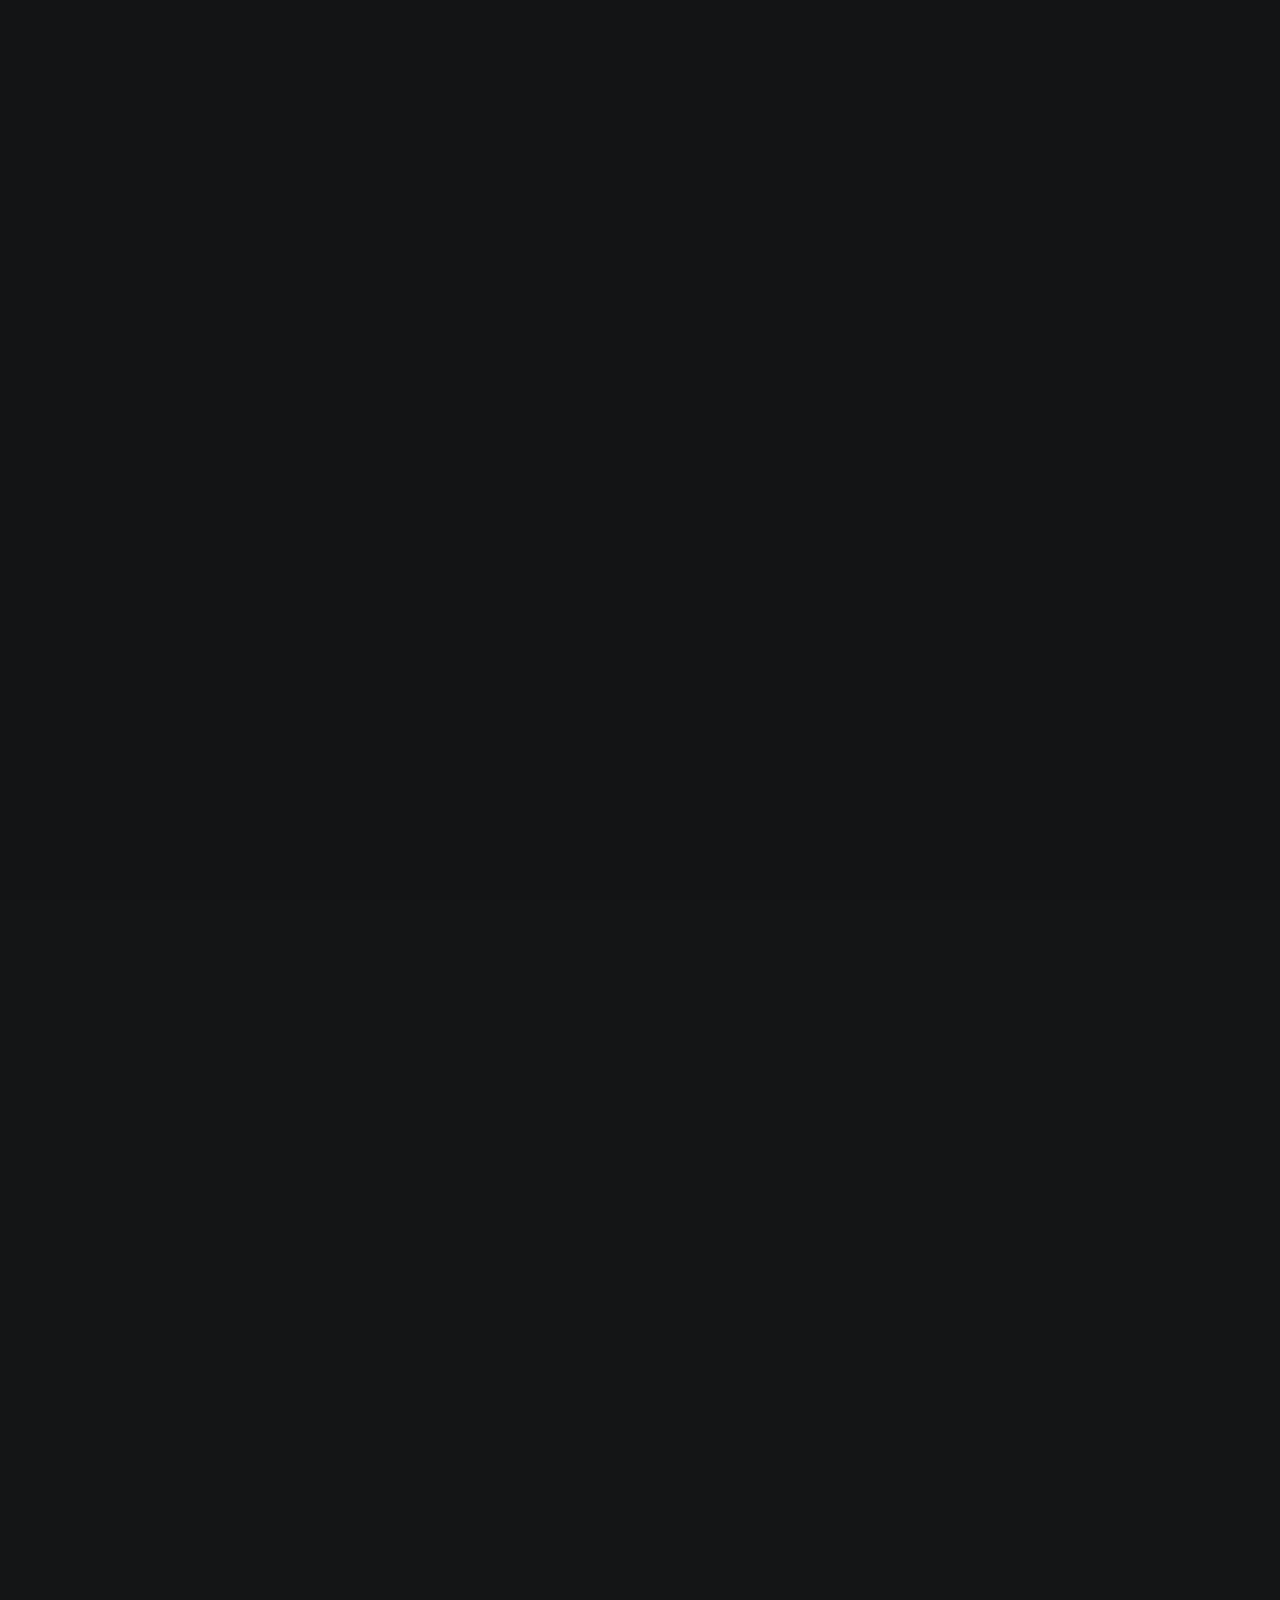
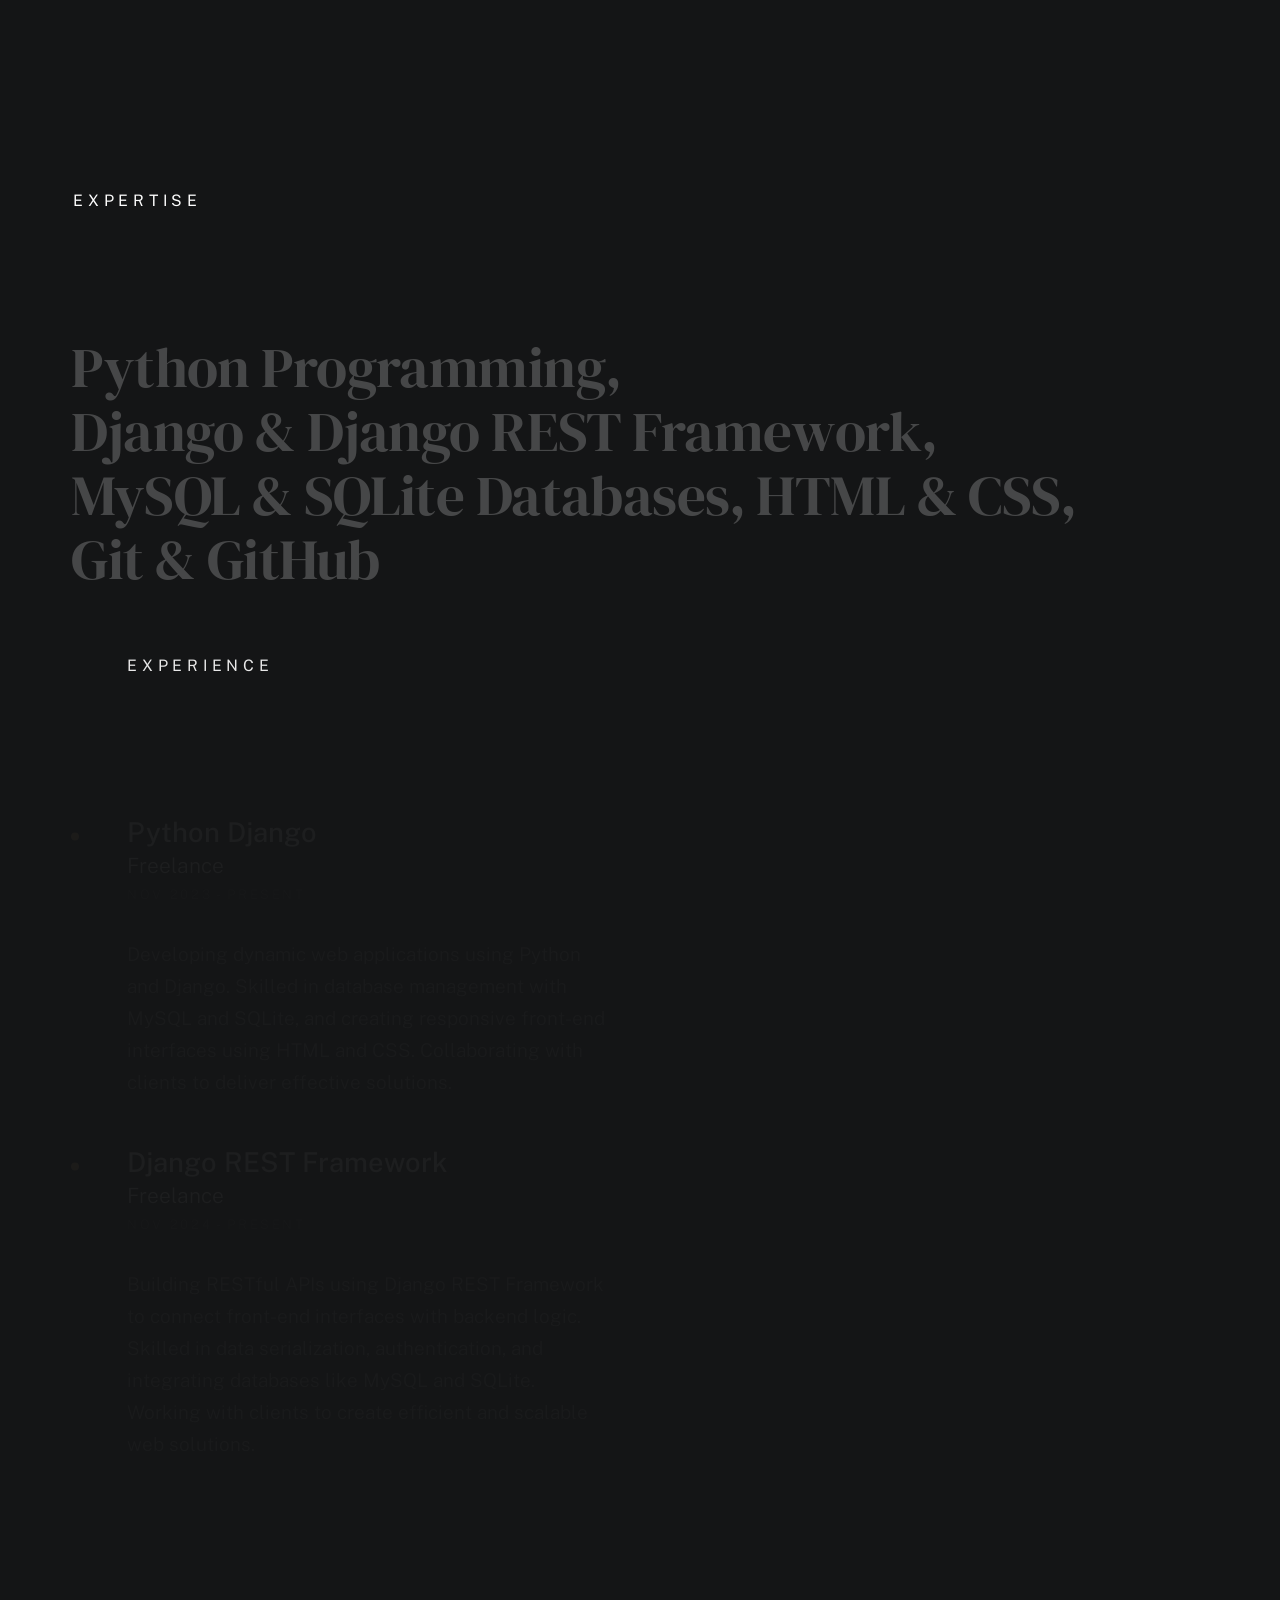
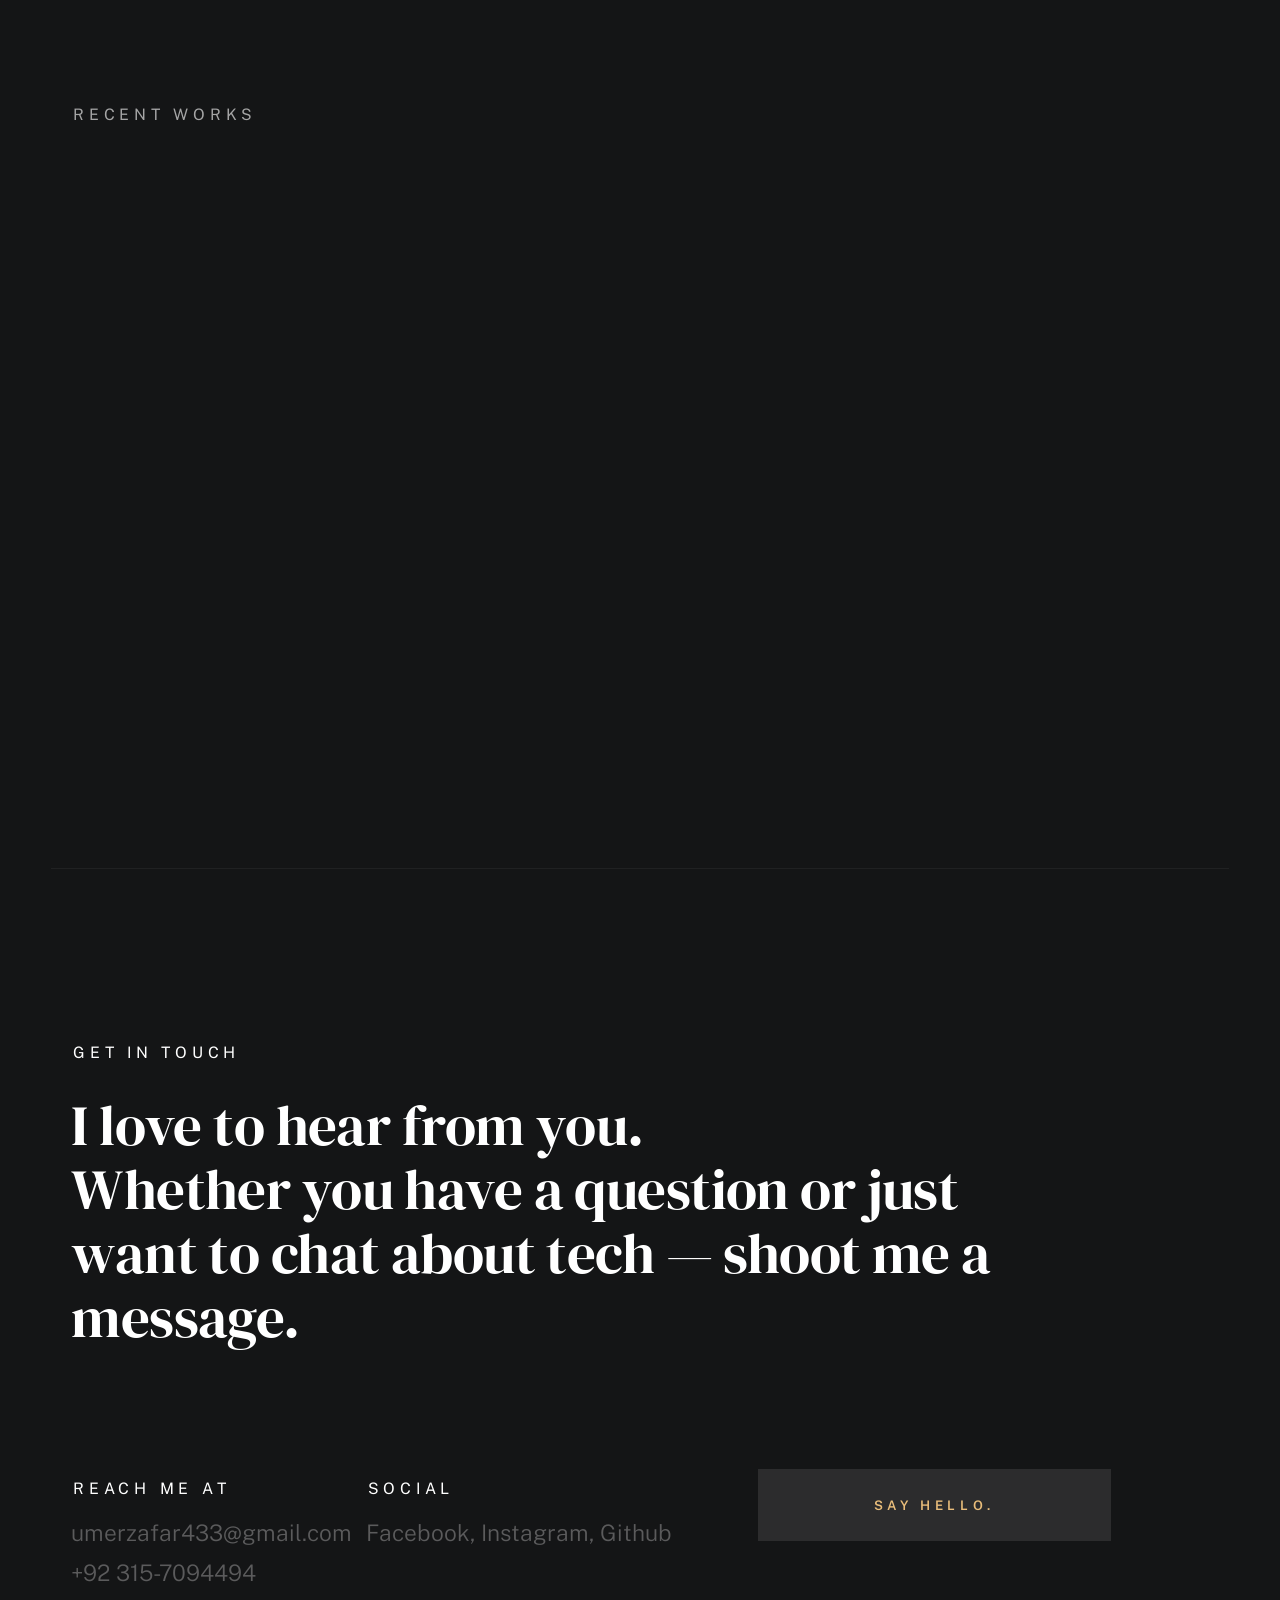
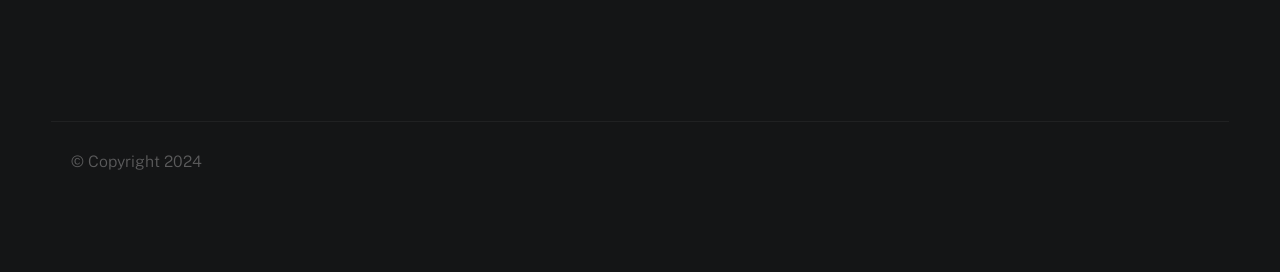
==== commit 621e7527: "secret-del" ====
--- a/index.html
+++ b/index.html
@@ -253,8 +253,7 @@
                             <li class="folio-list__item column" data-animate-el>
                                 <a class="folio-list__item-link" href="#modal-01">
                                     <div class="folio-list__item-pic">
-                                        <img src="images/portfolio/ecom600.jpg"
-                                             srcset="images/portfolio/ecom600.jpg 1x, images/portfolio/ecom600.jpg@2x.jpg 2x"  alt="">
+                                        <img src="images/portfolio/ecom600.jpg" alt="">
                                     </div>
                                     
                                     <div class="folio-list__item-text">
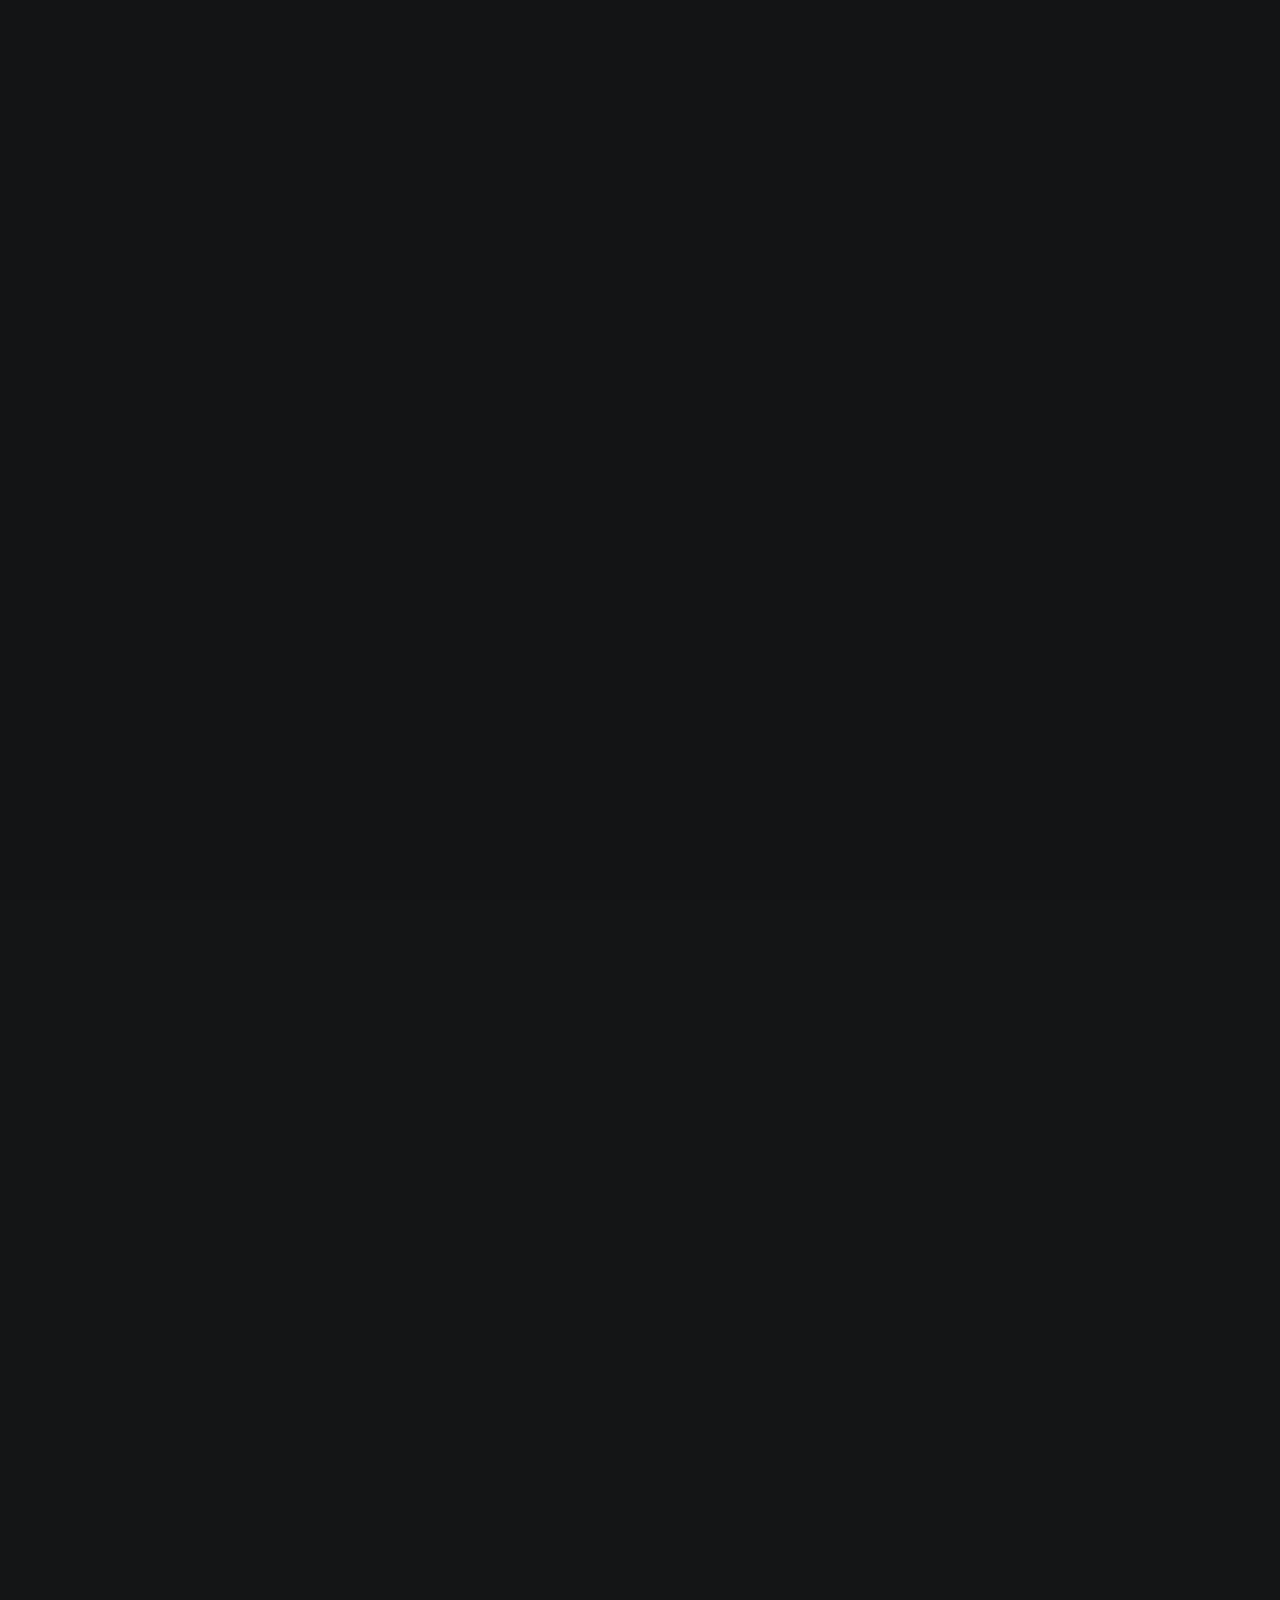
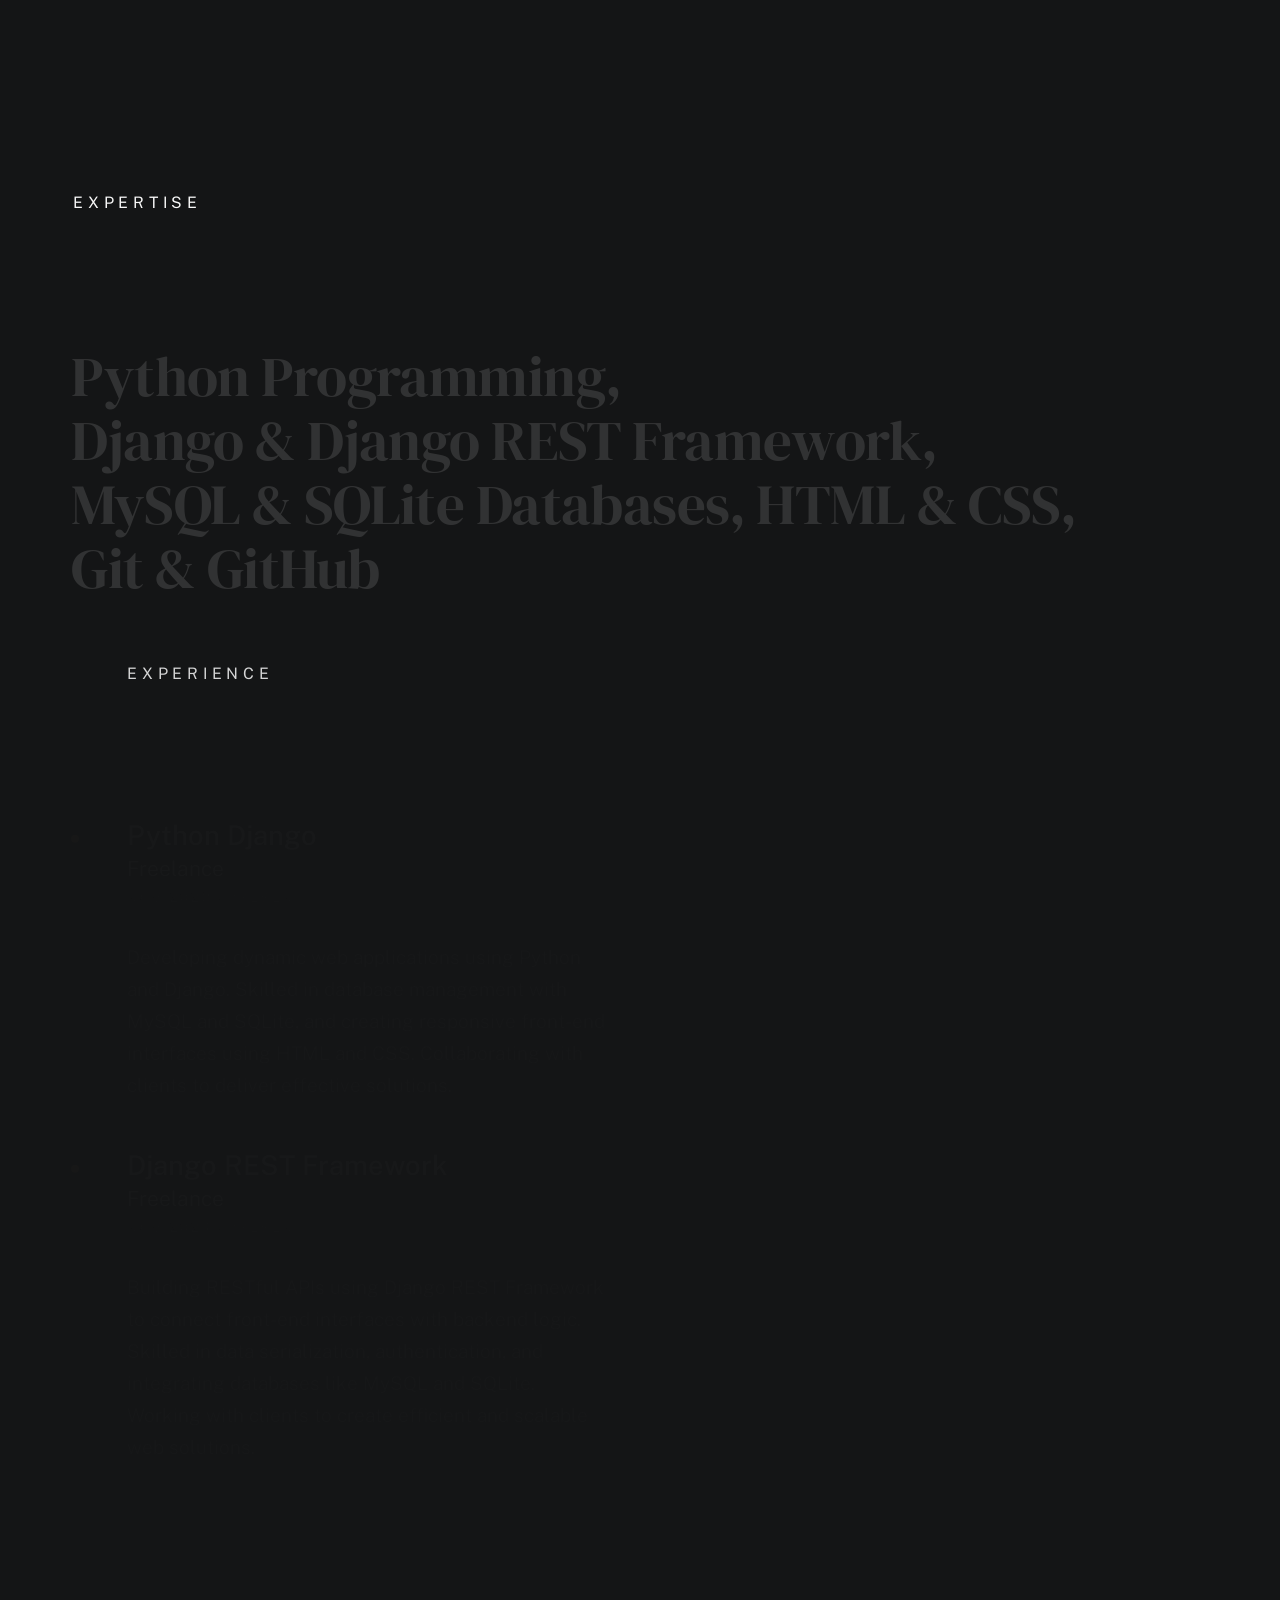
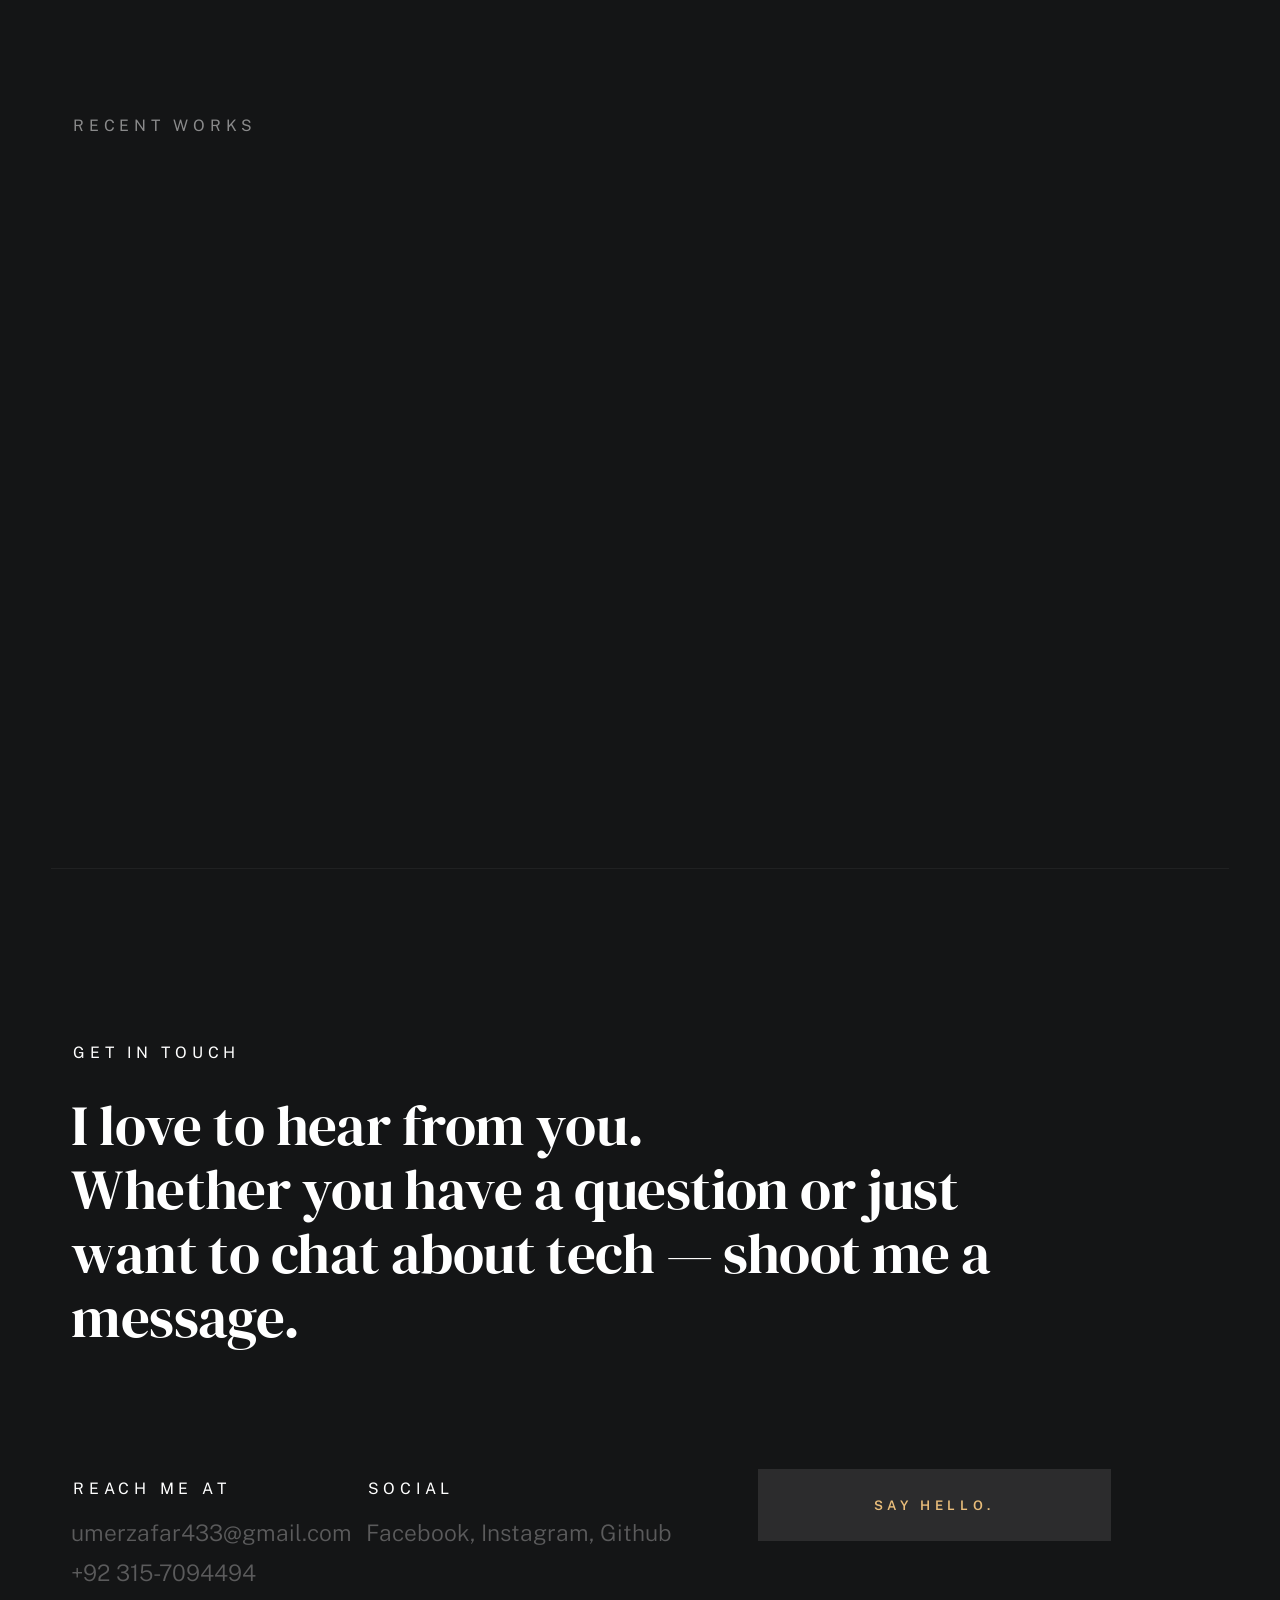
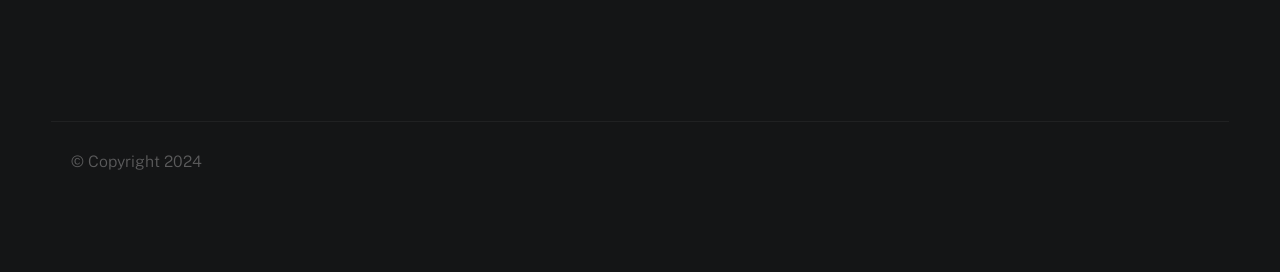
==== commit 813de35f: "srcset-remove" ====
--- a/index.html
+++ b/index.html
@@ -274,7 +274,7 @@
                                 <a class="folio-list__item-link" href="#modal-02">
                                     <div class="folio-list__item-pic">
                                         <img src="images/portfolio/crm.png" 
-                                             srcset="images/portfolio/crm.png 1x, images/portfolio/crm.png@2x.jpg 2x" alt="">
+                                            alt="">
                                     </div>
                                     
                                     <div class="folio-list__item-text">
@@ -295,7 +295,7 @@
                                 <a class="folio-list__item-link" href="#modal-03">
                                     <div class="folio-list__item-pic">
                                         <img src="images/portfolio/drf.png" 
-                                             srcset="images/portfolio/drf.png 1x, images/portfolio/drf.png@2x.jpg 2x" alt="">
+                                             alt="">
                                     </div>
                                     
                                     <div class="folio-list__item-text">
@@ -311,12 +311,12 @@
                                     <svg width="15" height="15" viewBox="0 0 15 15" fill="none" xmlns="http://www.w3.org/2000/svg"><path d="M8.14645 3.14645C8.34171 2.95118 8.65829 2.95118 8.85355 3.14645L12.8536 7.14645C13.0488 7.34171 13.0488 7.65829 12.8536 7.85355L8.85355 11.8536C8.65829 12.0488 8.34171 12.0488 8.14645 11.8536C7.95118 11.6583 7.95118 11.3417 8.14645 11.1464L11.2929 8H2.5C2.22386 8 2 7.77614 2 7.5C2 7.22386 2.22386 7 2.5 7H11.2929L8.14645 3.85355C7.95118 3.65829 7.95118 3.34171 8.14645 3.14645Z" fill="currentColor" fill-rule="evenodd" clip-rule="evenodd"></path></svg>
                                 </a>
                             </li> <!--end folio-list__item -->
-
+                            <!-- srcset="images/portfolio/rc.jpg 1x, images/portfolio/rc.jpg@2x.jpg 2x"  -->
                             <li class="folio-list__item column" data-animate-el>
                                 <a class="folio-list__item-link" href="#modal-04">
                                     <div class="folio-list__item-pic">
                                         <img src="images/portfolio/rc.jpg"
-                                             srcset="images/portfolio/rc.jpg 1x, images/portfolio/rc.jpg@2x.jpg 2x" alt="">
+                                            alt="">
                                     </div>
                                     
                                     <div class="folio-list__item-text">
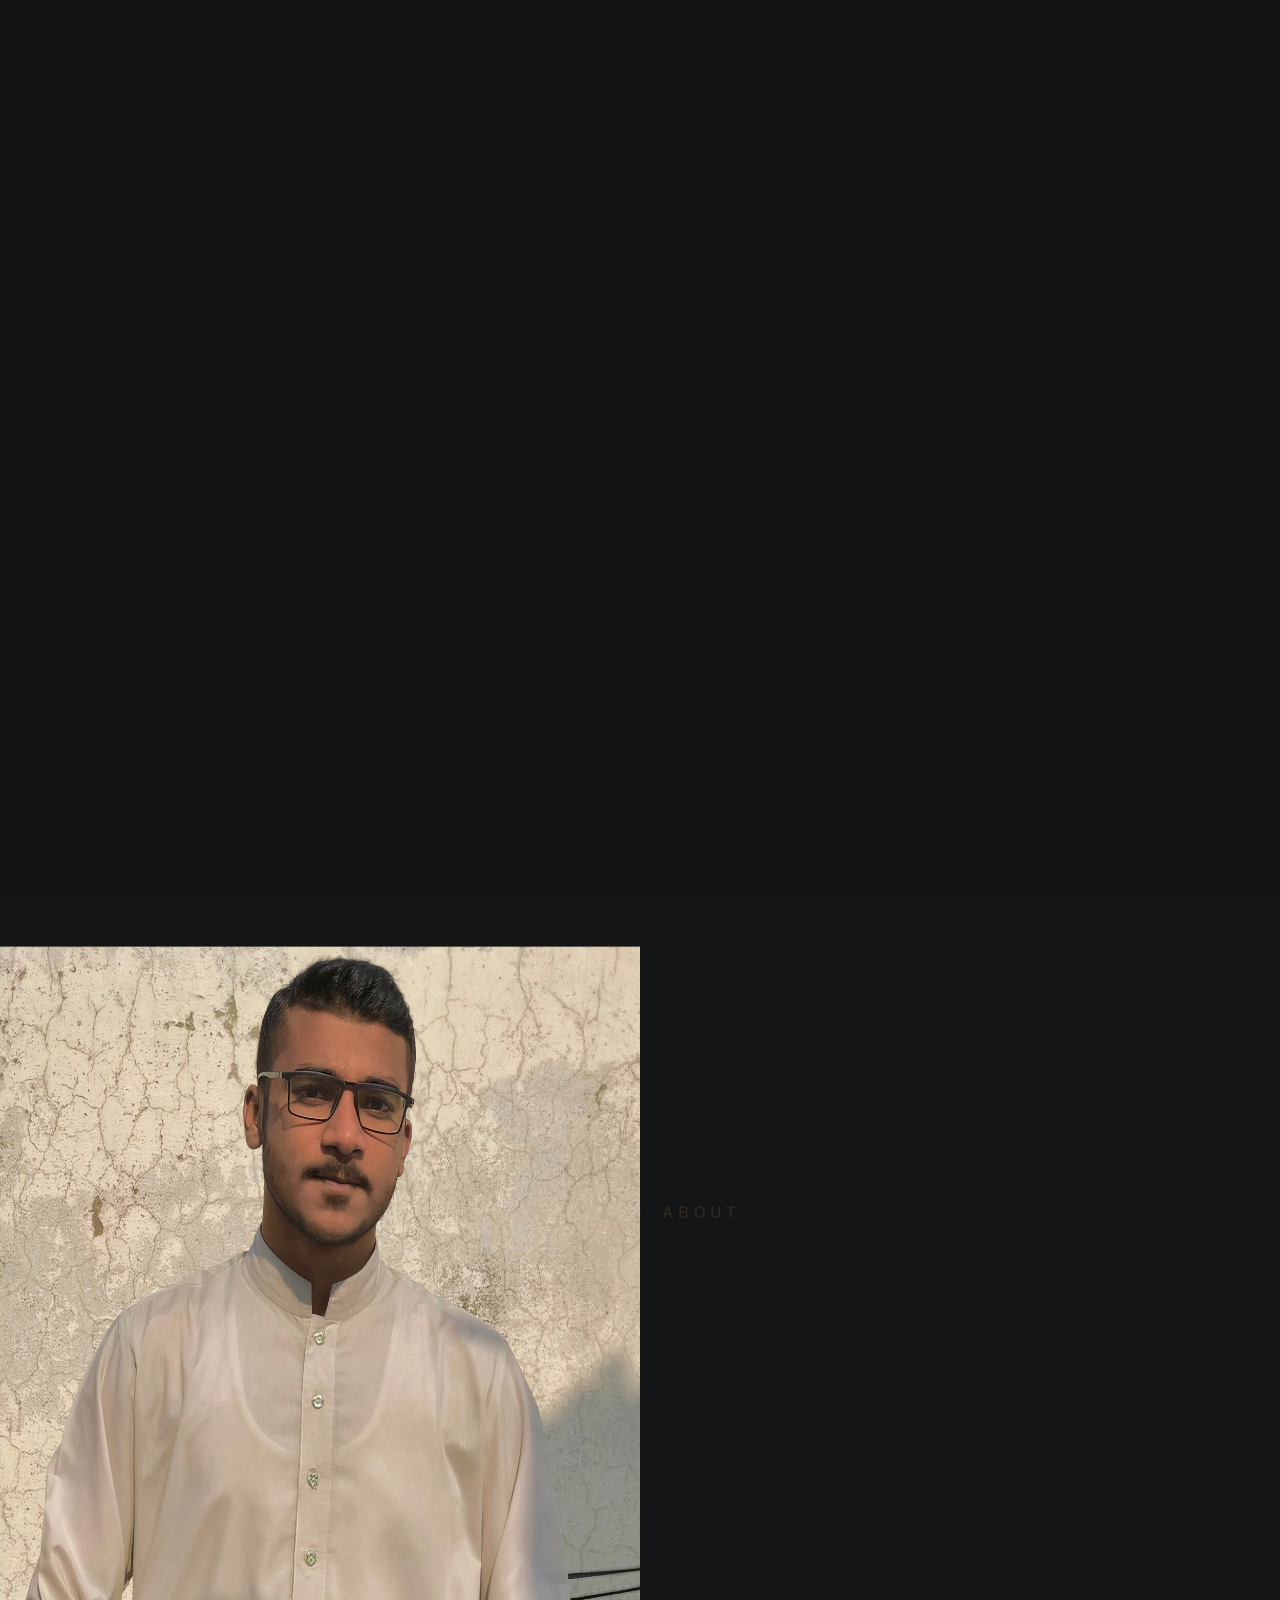
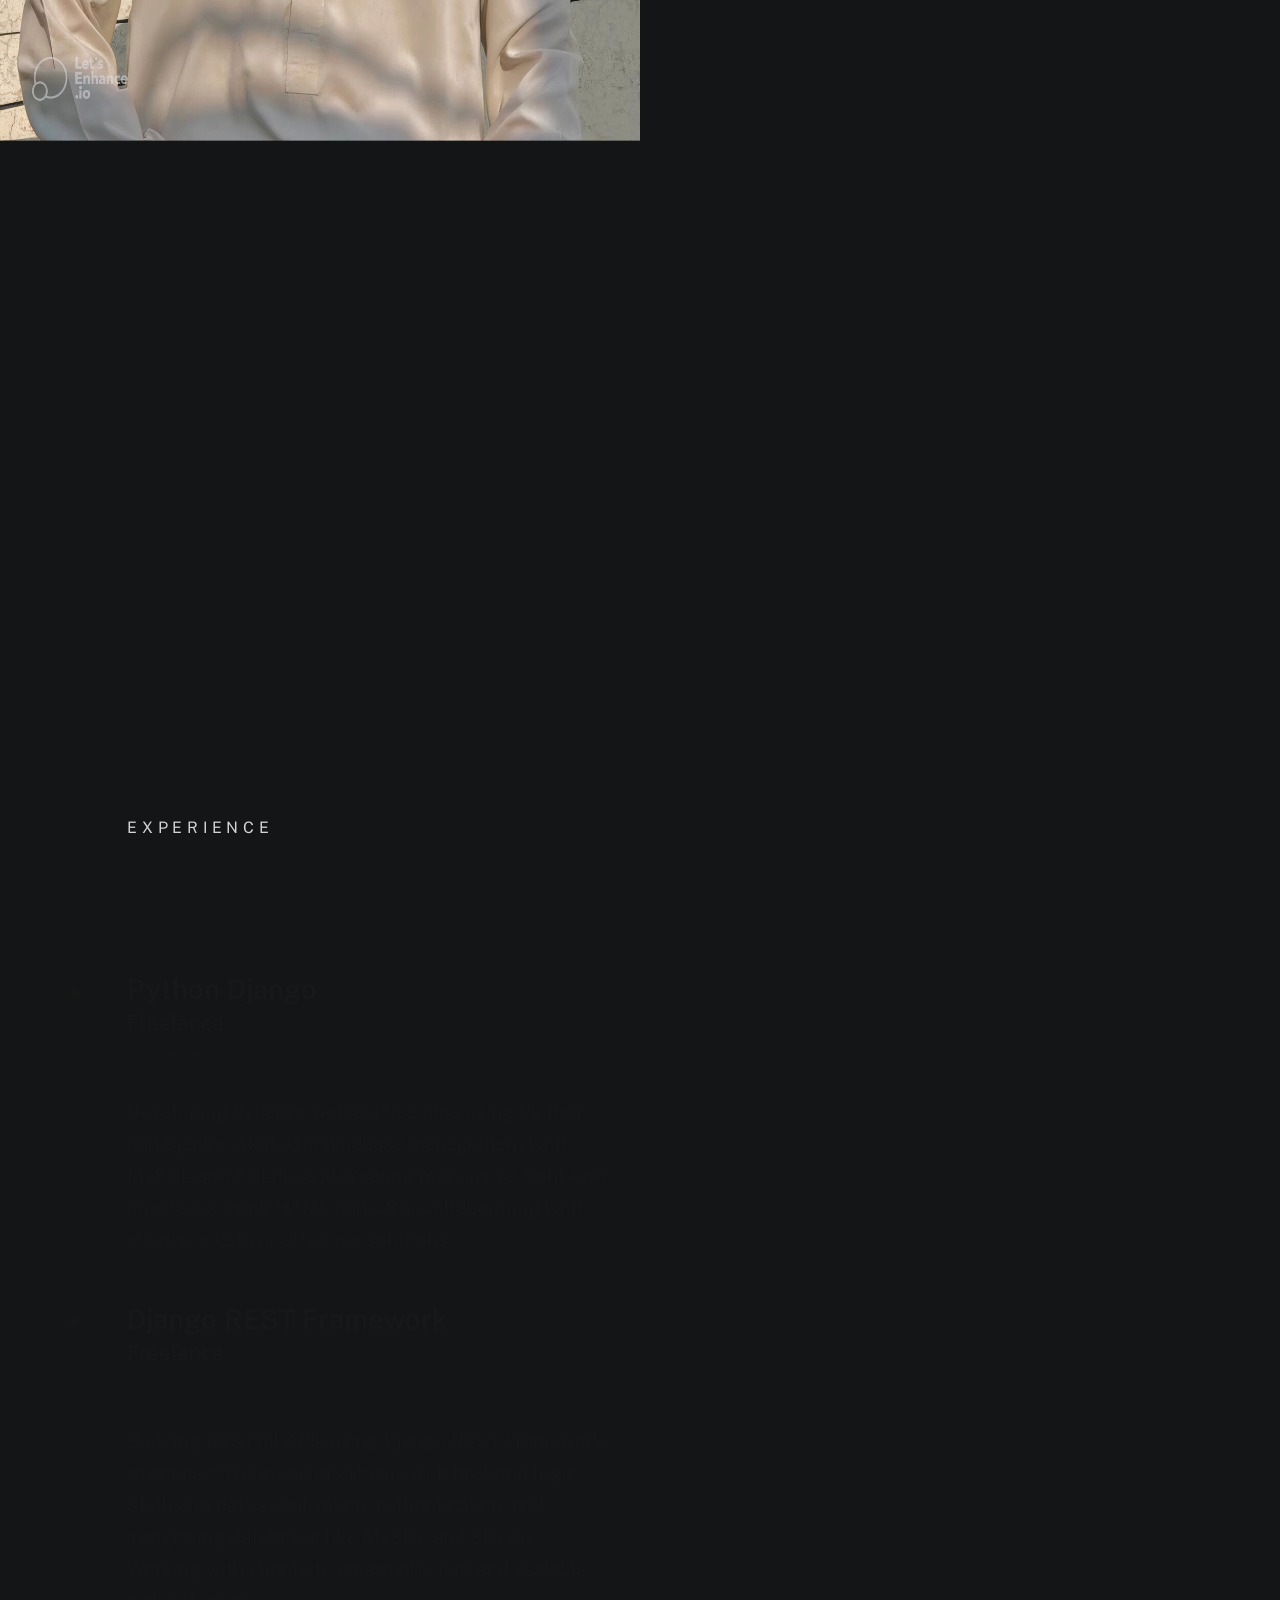
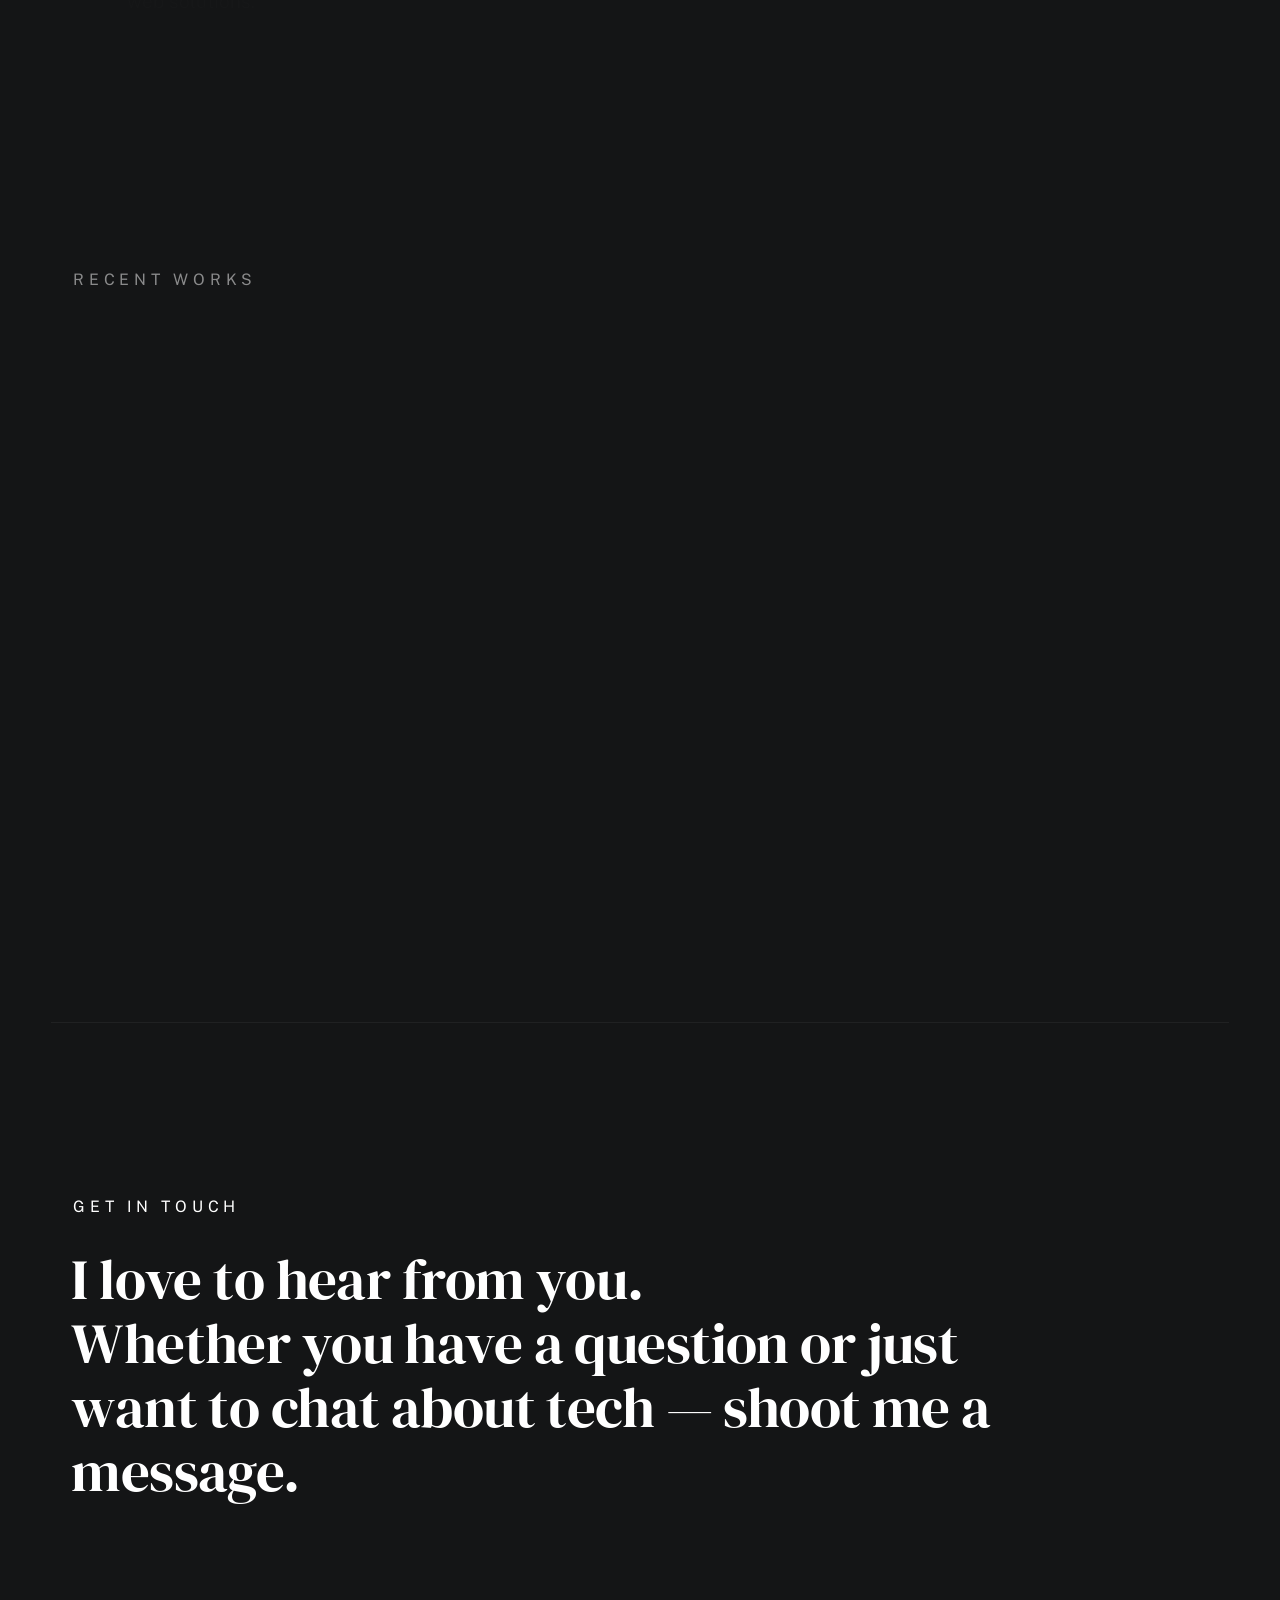
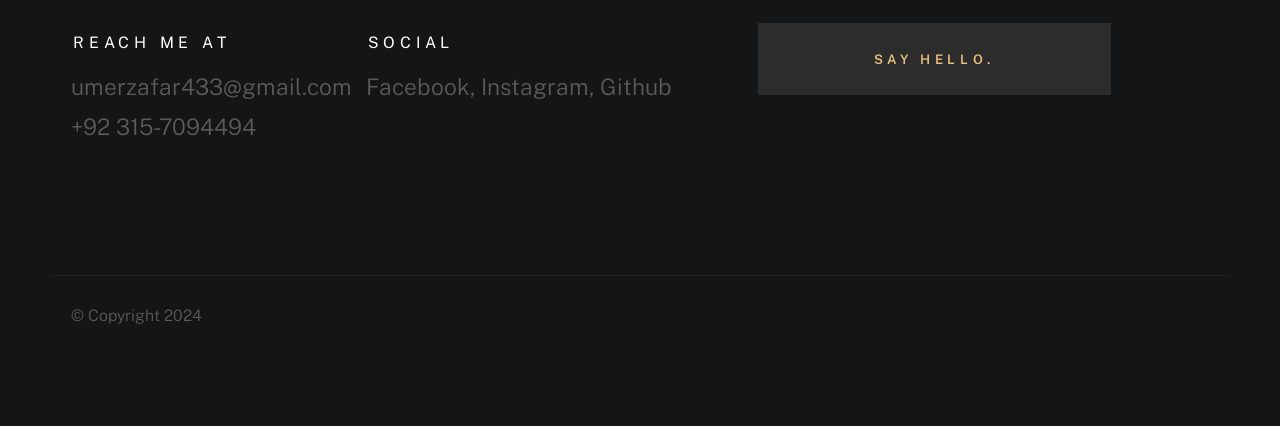
==== commit b414f820: "changees_pixel" ====
--- a/index.html
+++ b/index.html
@@ -124,8 +124,8 @@
                 <div class="row about-info wide" data-animate-block>
 
                     <div class="column lg-6 md-12 about-info__pic-block">
-                        <img src="images/aboutme.jpg" 
-                             srcset="images/aboutme.jpg 1x, images/aboutme.jpg@2x.jpg 2x" alt="" class="about-info__pic" data-animate-el>
+                        <img src="images/1250.jpg" 
+                             srcset="images/1250.jpg 1x, images/2500.jpg 2x" alt="" class="about-info__pic" data-animate-el>
                     </div>
 
                     <div class="column lg-6 md-12">
@@ -253,7 +253,8 @@
                             <li class="folio-list__item column" data-animate-el>
                                 <a class="folio-list__item-link" href="#modal-01">
                                     <div class="folio-list__item-pic">
-                                        <img src="images/portfolio/ecom600.jpg" alt="">
+                                        <img src="images/portfolio/ecom600.jpg"
+                                             srcset="images/portfolio/ecom600.jpg 1x, images/portfolio/ecom600.jpg@2x.jpg 2x"  alt="">
                                     </div>
                                     
                                     <div class="folio-list__item-text">
@@ -274,7 +275,7 @@
                                 <a class="folio-list__item-link" href="#modal-02">
                                     <div class="folio-list__item-pic">
                                         <img src="images/portfolio/crm.png" 
-                                            alt="">
+                                             srcset="images/portfolio/crm.png, images/portfolio/crm.png" alt="">
                                     </div>
                                     
                                     <div class="folio-list__item-text">
@@ -295,7 +296,7 @@
                                 <a class="folio-list__item-link" href="#modal-03">
                                     <div class="folio-list__item-pic">
                                         <img src="images/portfolio/drf.png" 
-                                             alt="">
+                                             srcset="images/portfolio/drf.png 1x, images/portfolio/drf.png@2x.jpg 2x" alt="">
                                     </div>
                                     
                                     <div class="folio-list__item-text">
@@ -311,12 +312,12 @@
                                     <svg width="15" height="15" viewBox="0 0 15 15" fill="none" xmlns="http://www.w3.org/2000/svg"><path d="M8.14645 3.14645C8.34171 2.95118 8.65829 2.95118 8.85355 3.14645L12.8536 7.14645C13.0488 7.34171 13.0488 7.65829 12.8536 7.85355L8.85355 11.8536C8.65829 12.0488 8.34171 12.0488 8.14645 11.8536C7.95118 11.6583 7.95118 11.3417 8.14645 11.1464L11.2929 8H2.5C2.22386 8 2 7.77614 2 7.5C2 7.22386 2.22386 7 2.5 7H11.2929L8.14645 3.85355C7.95118 3.65829 7.95118 3.34171 8.14645 3.14645Z" fill="currentColor" fill-rule="evenodd" clip-rule="evenodd"></path></svg>
                                 </a>
                             </li> <!--end folio-list__item -->
-                            <!-- srcset="images/portfolio/rc.jpg 1x, images/portfolio/rc.jpg@2x.jpg 2x"  -->
+
                             <li class="folio-list__item column" data-animate-el>
                                 <a class="folio-list__item-link" href="#modal-04">
                                     <div class="folio-list__item-pic">
                                         <img src="images/portfolio/rc.jpg"
-                                            alt="">
+                                             srcset="images/portfolio/rc.jpg 1x, images/portfolio/rc.jpg@2x.jpg 2x" alt="">
                                     </div>
                                     
                                     <div class="folio-list__item-text">
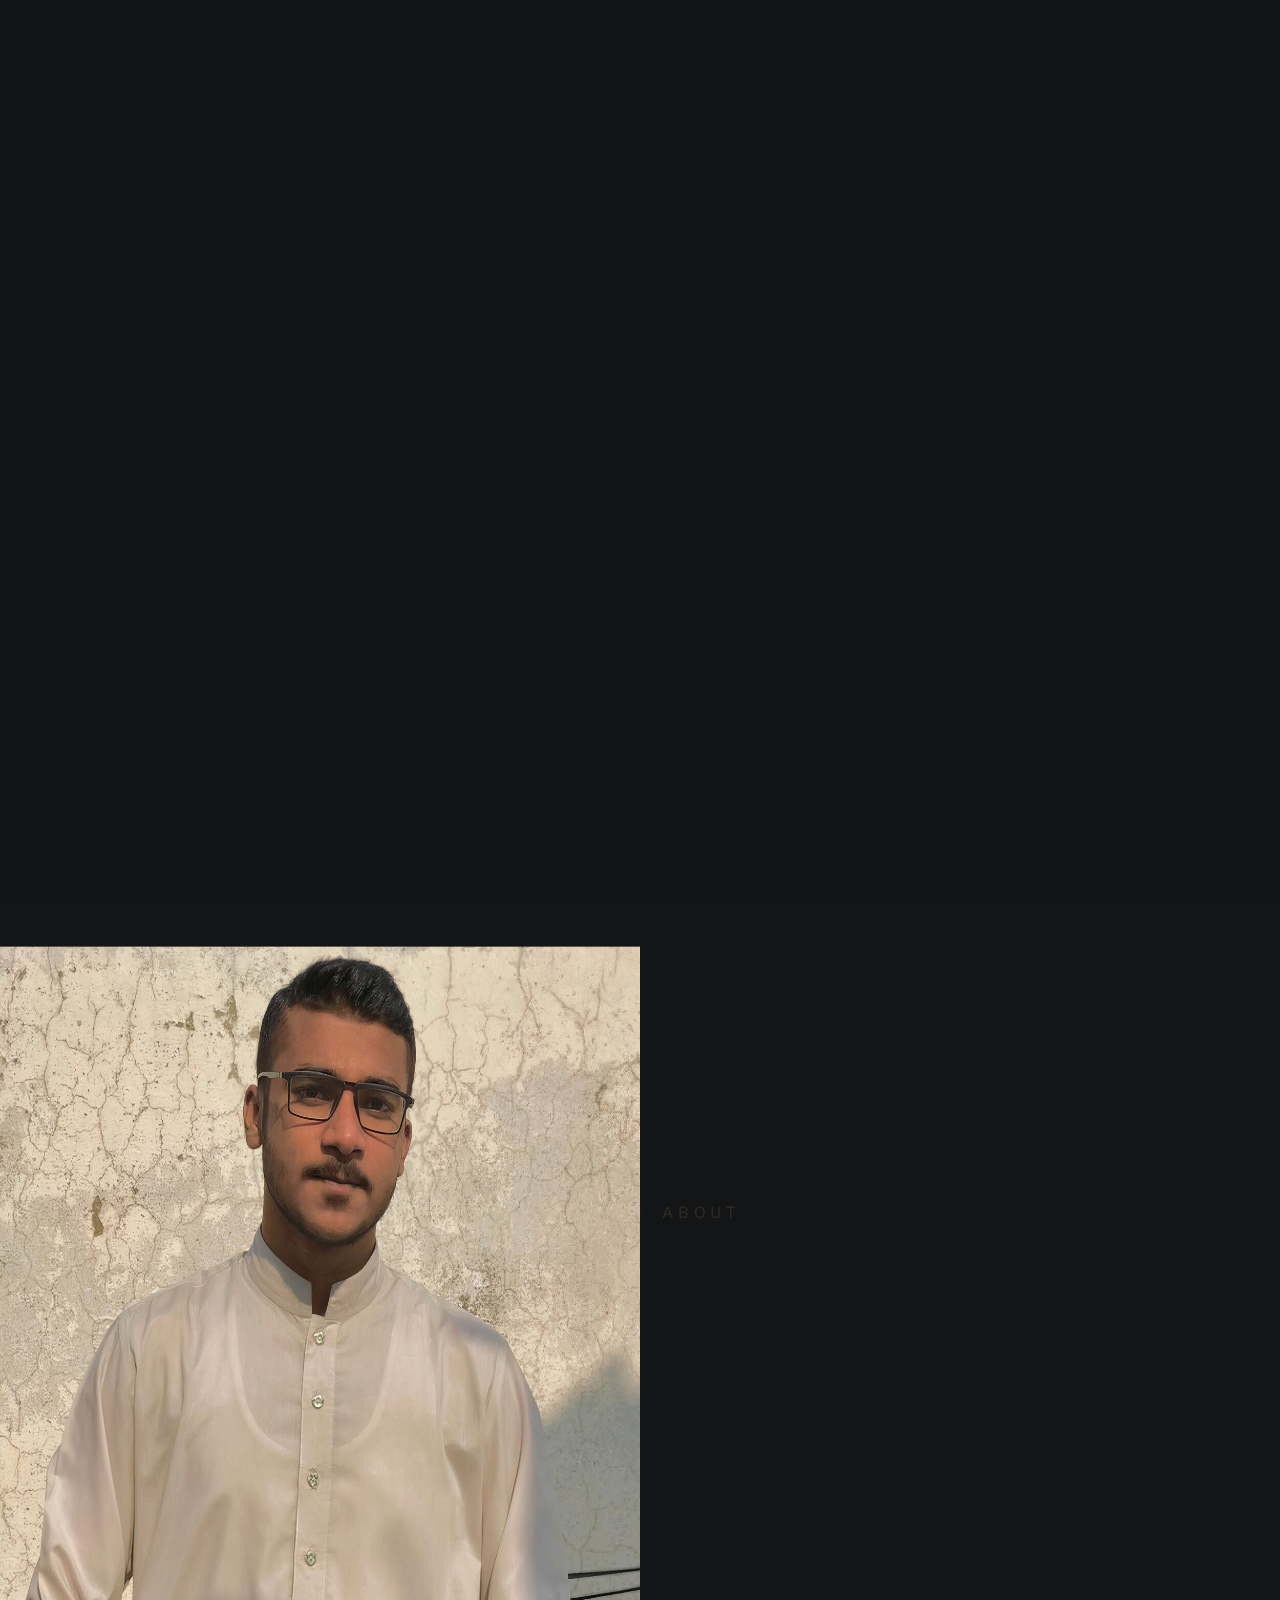
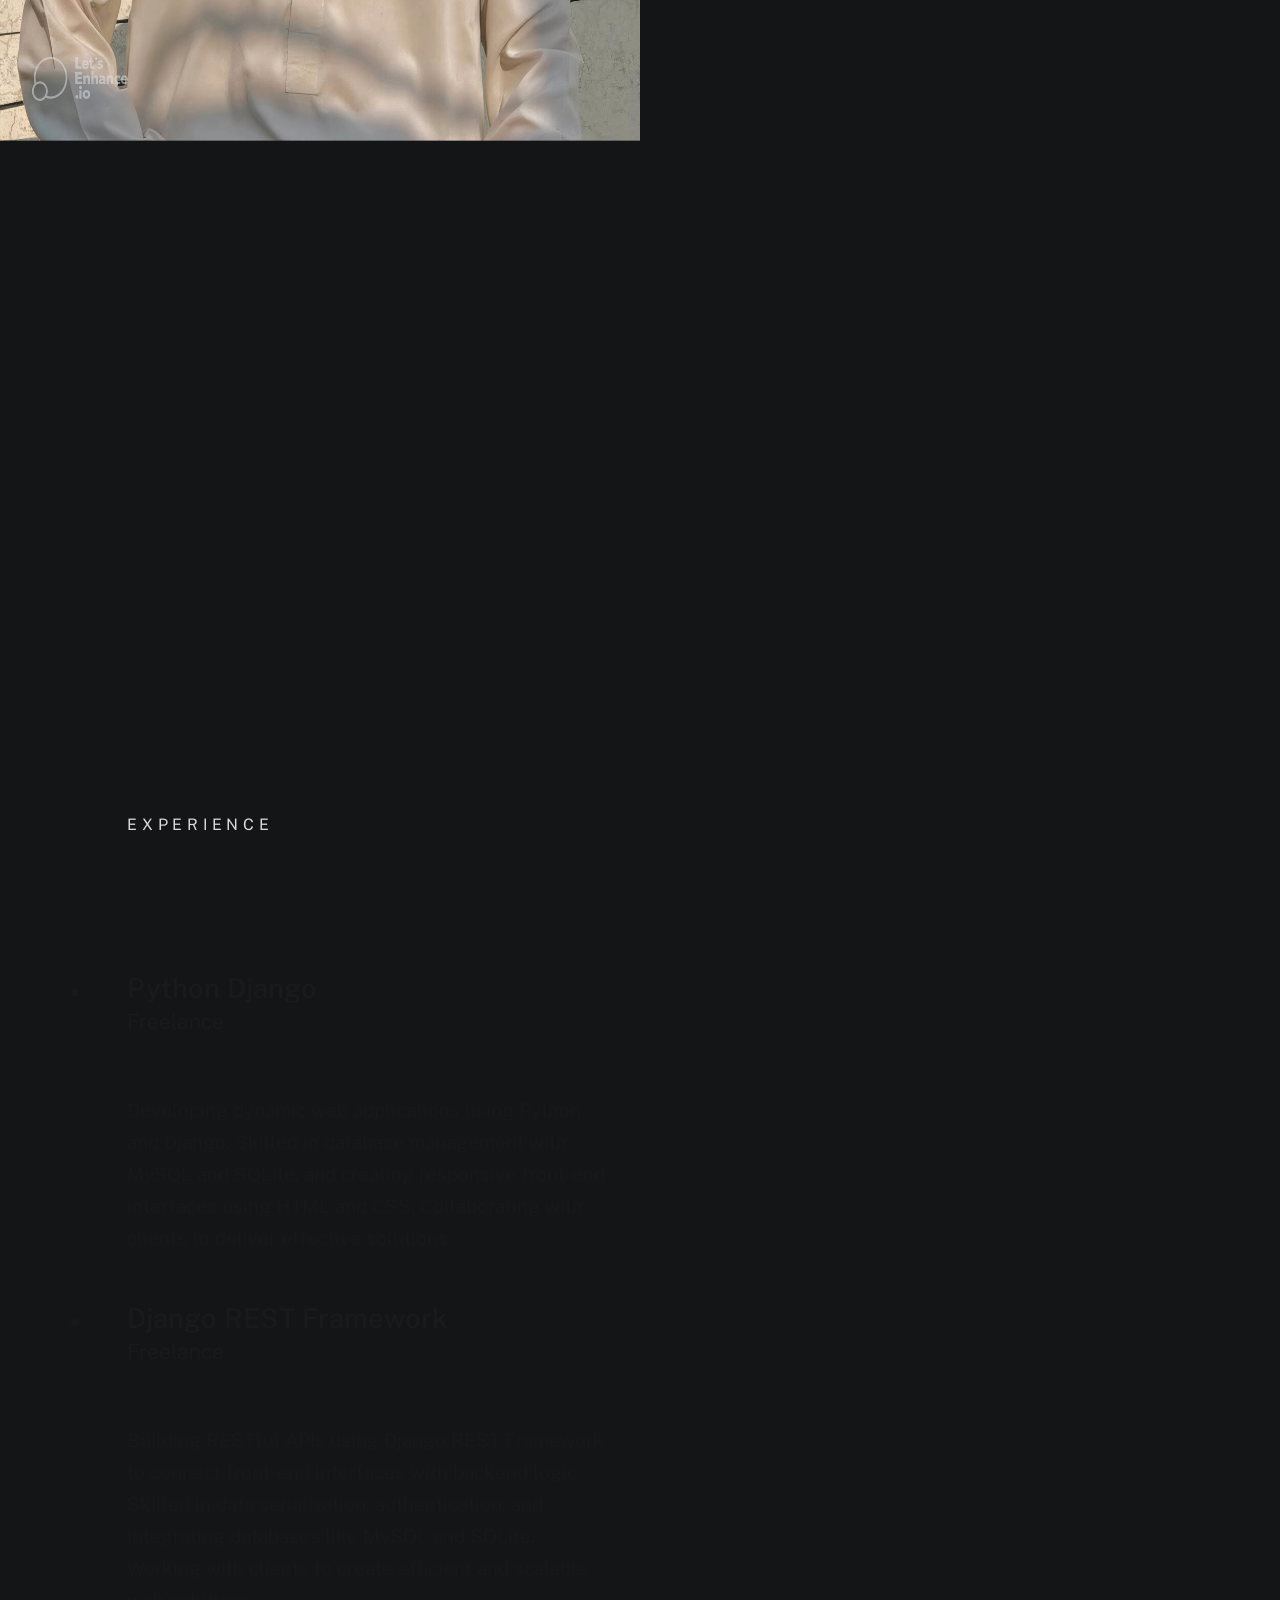
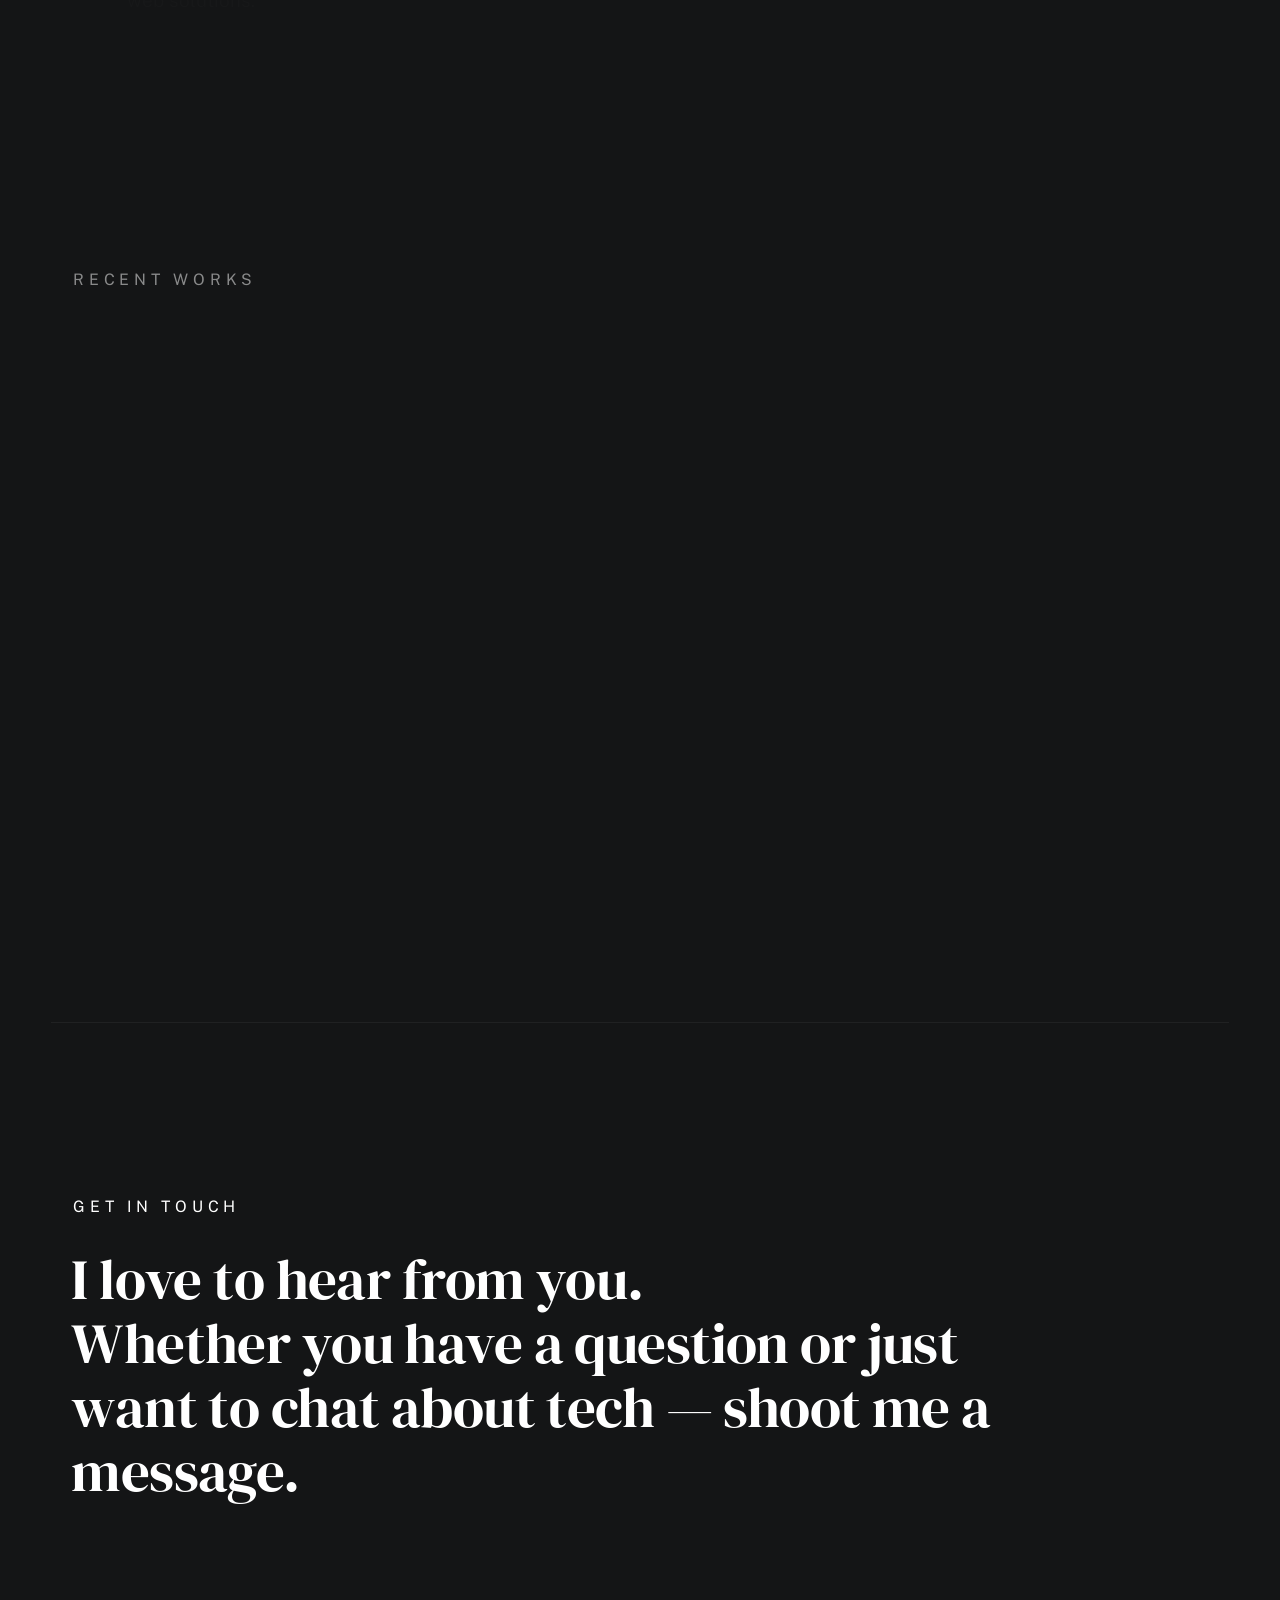
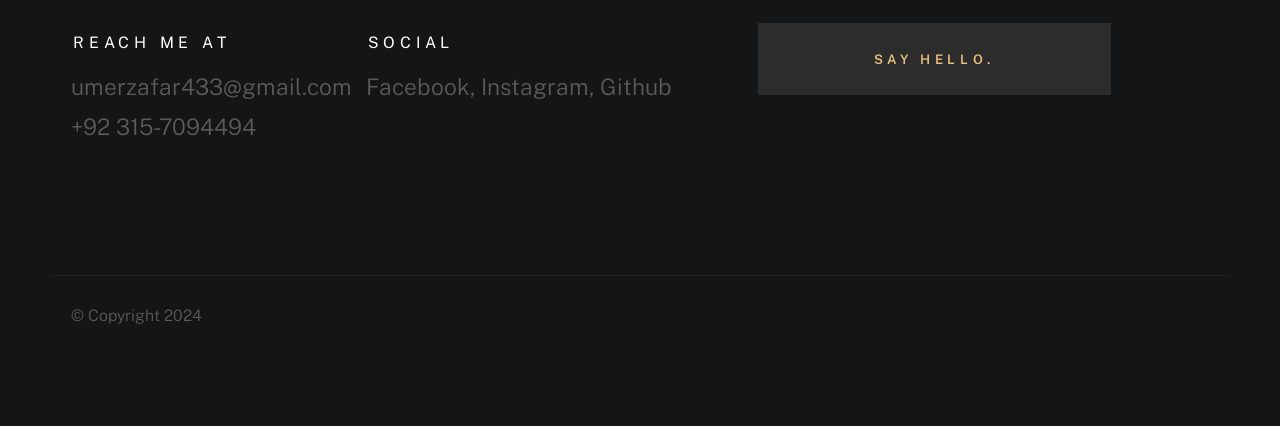
==== commit fb73f953: "1x,2x_remove" ====
--- a/index.html
+++ b/index.html
@@ -125,7 +125,7 @@
 
                     <div class="column lg-6 md-12 about-info__pic-block">
                         <img src="images/1250.jpg" 
-                             srcset="images/1250.jpg 1x, images/2500.jpg 2x" alt="" class="about-info__pic" data-animate-el>
+                             srcset="images/1250.jpg, images/2500.jpg" alt="" class="about-info__pic" data-animate-el>
                     </div>
 
                     <div class="column lg-6 md-12">
@@ -253,8 +253,8 @@
                             <li class="folio-list__item column" data-animate-el>
                                 <a class="folio-list__item-link" href="#modal-01">
                                     <div class="folio-list__item-pic">
-                                        <img src="images/portfolio/ecom600.jpg"
-                                             srcset="images/portfolio/ecom600.jpg 1x, images/portfolio/ecom600.jpg@2x.jpg 2x"  alt="">
+                                        <img src="images/portfolio/ecom.jpg"
+                                             srcset="images/portfolio/ecom.jpg, images/portfolio/ecom.jpg"  alt="">
                                     </div>
                                     
                                     <div class="folio-list__item-text">
@@ -296,7 +296,7 @@
                                 <a class="folio-list__item-link" href="#modal-03">
                                     <div class="folio-list__item-pic">
                                         <img src="images/portfolio/drf.png" 
-                                             srcset="images/portfolio/drf.png 1x, images/portfolio/drf.png@2x.jpg 2x" alt="">
+                                             srcset="images/portfolio/drf.png, images/portfolio/drf.png" alt="">
                                     </div>
                                     
                                     <div class="folio-list__item-text">
@@ -317,7 +317,7 @@
                                 <a class="folio-list__item-link" href="#modal-04">
                                     <div class="folio-list__item-pic">
                                         <img src="images/portfolio/rc.jpg"
-                                             srcset="images/portfolio/rc.jpg 1x, images/portfolio/rc.jpg@2x.jpg 2x" alt="">
+                                             srcset="images/portfolio/rc.jpg, images/portfolio/rc.jpg" alt="">
                                     </div>
                                     
                                     <div class="folio-list__item-text">
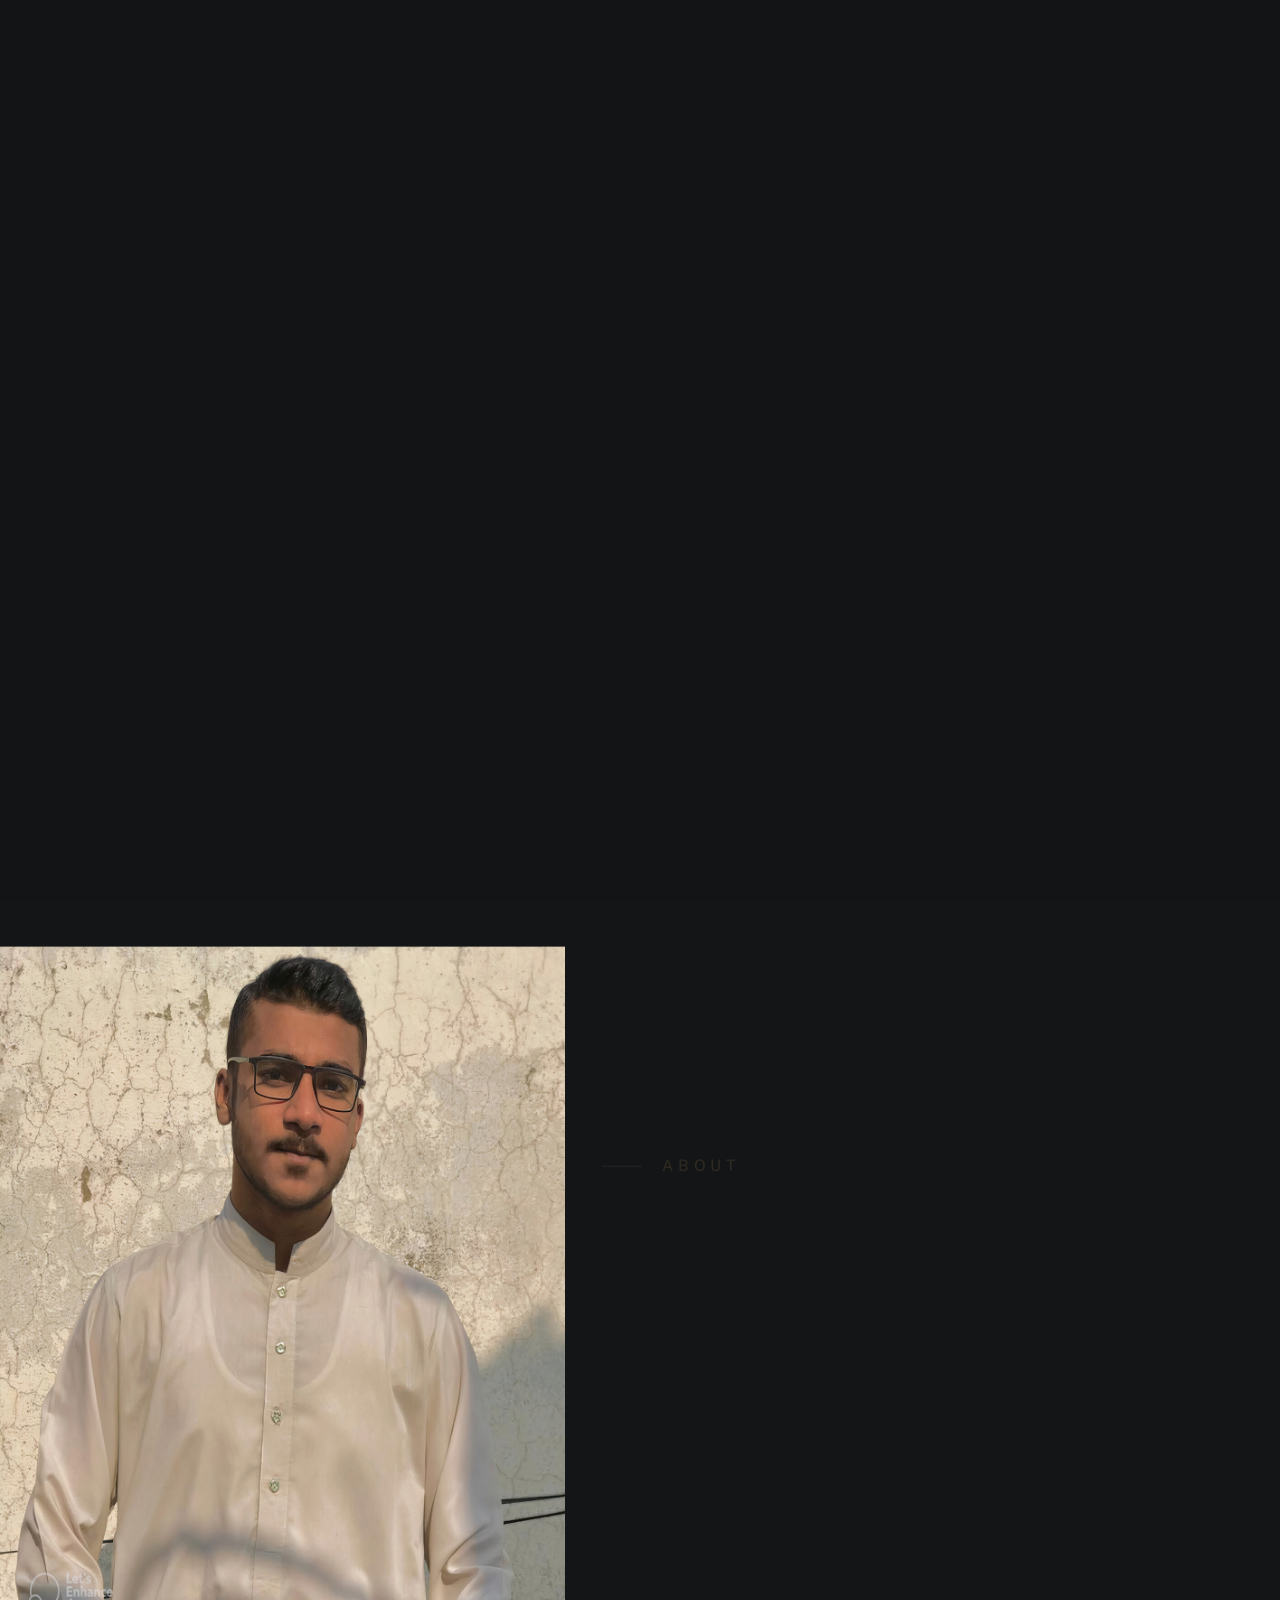
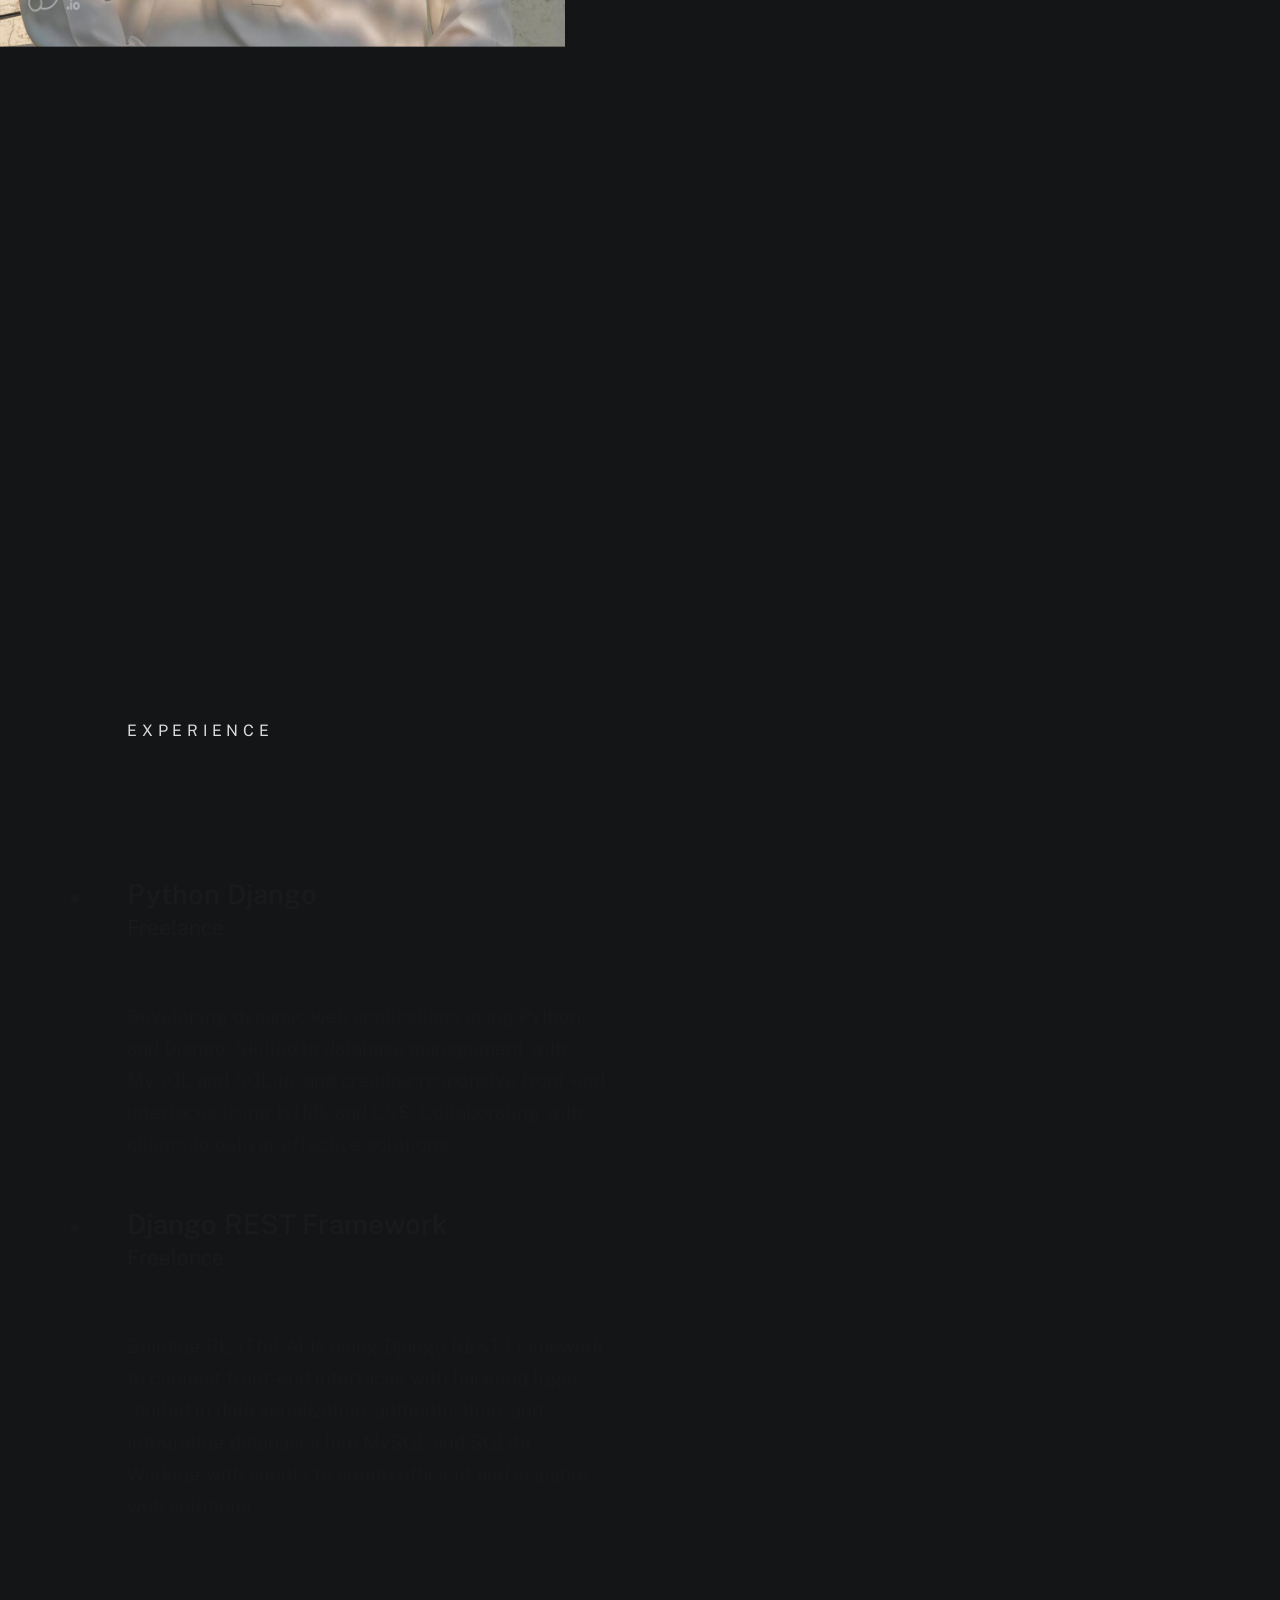
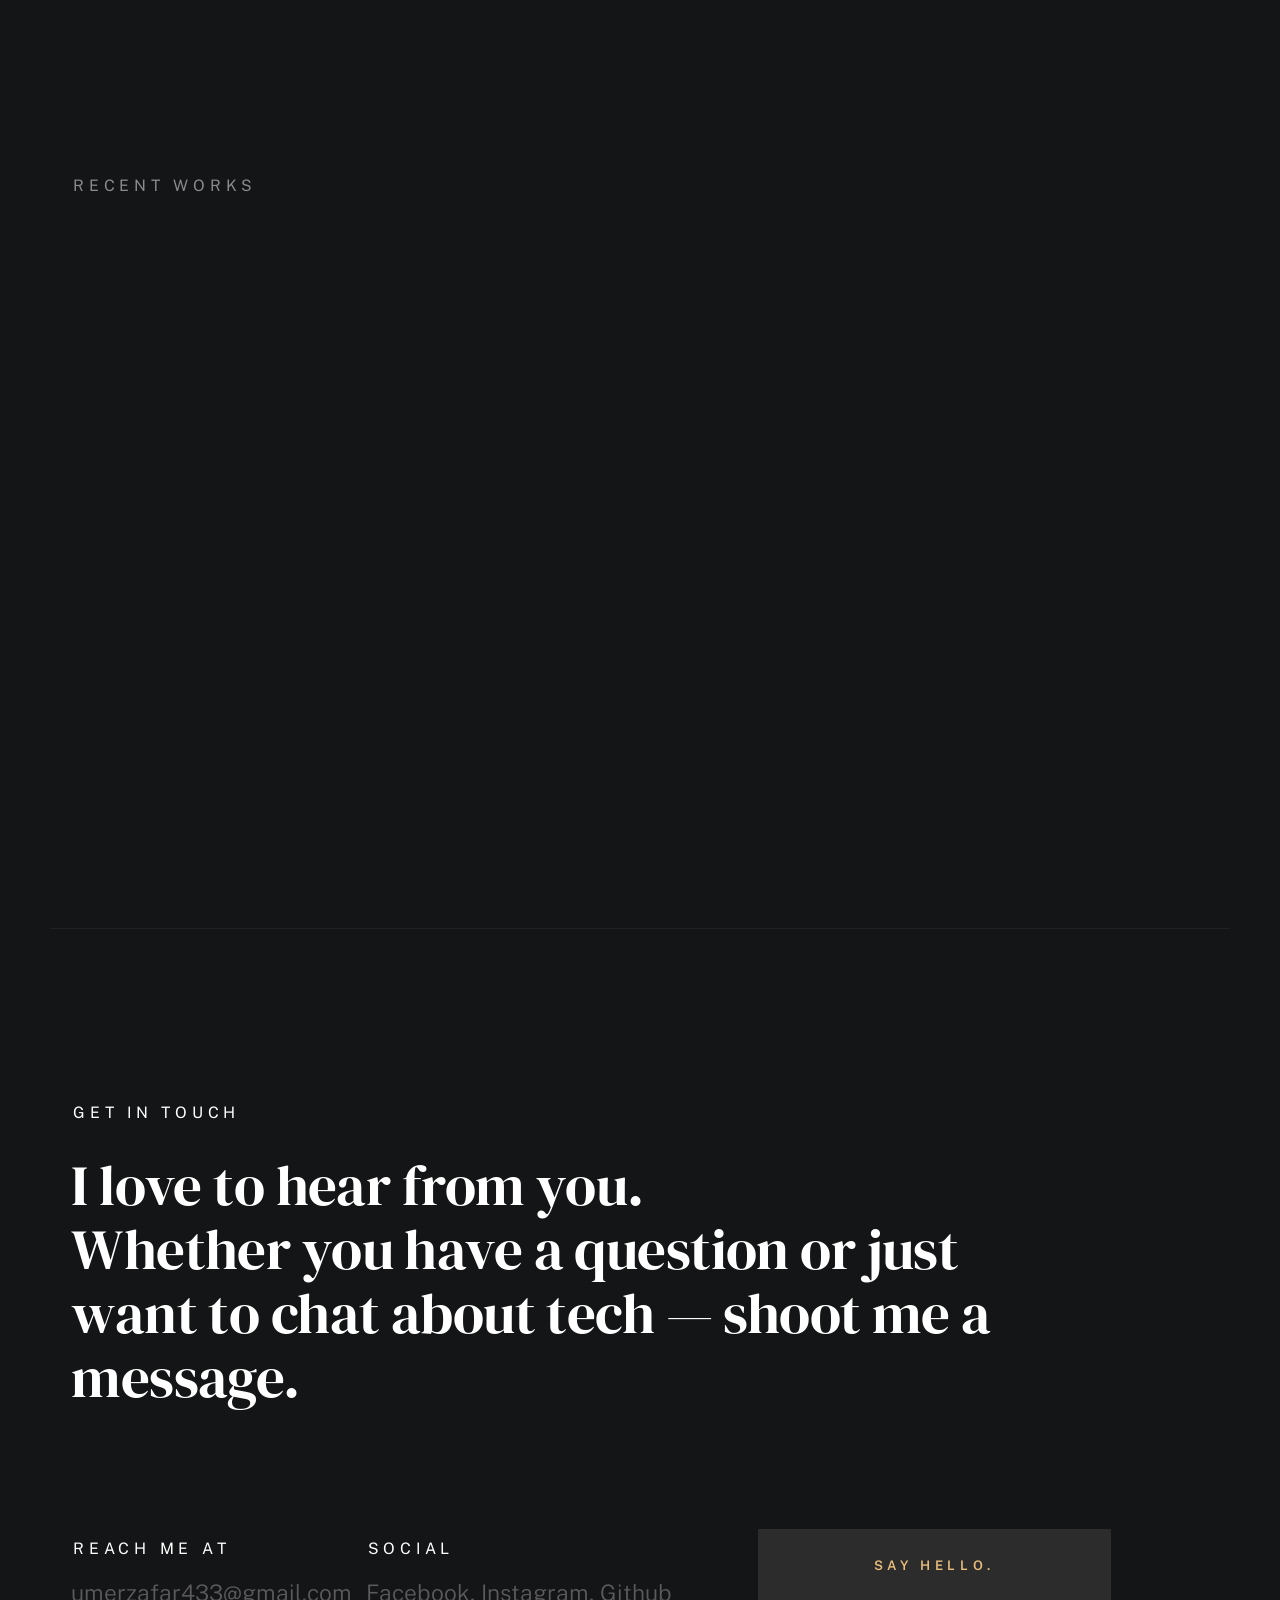
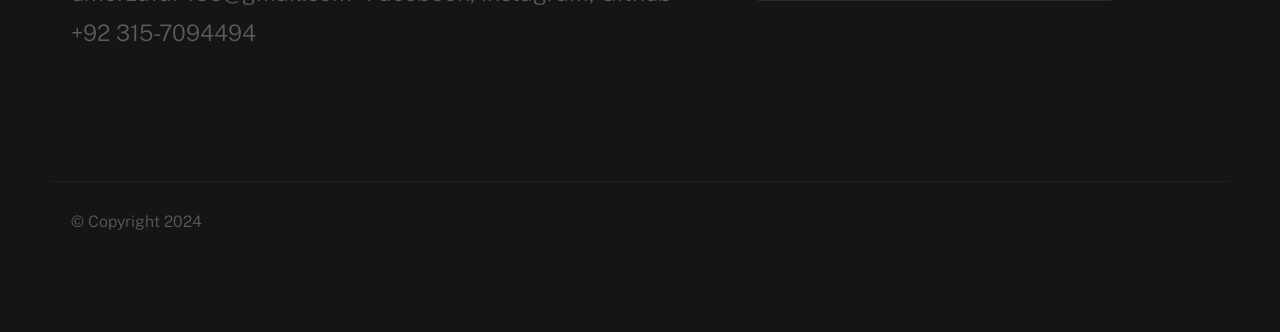
==== commit 3011585b: "mypic" ====
--- a/index.html
+++ b/index.html
@@ -124,7 +124,7 @@
                 <div class="row about-info wide" data-animate-block>
 
                     <div class="column lg-6 md-12 about-info__pic-block">
-                        <img src="images/1250.jpg" 
+                        <img style="height: 700px;" src="images/1250.jpg" 
                              srcset="images/1250.jpg, images/2500.jpg" alt="" class="about-info__pic" data-animate-el>
                     </div>
 
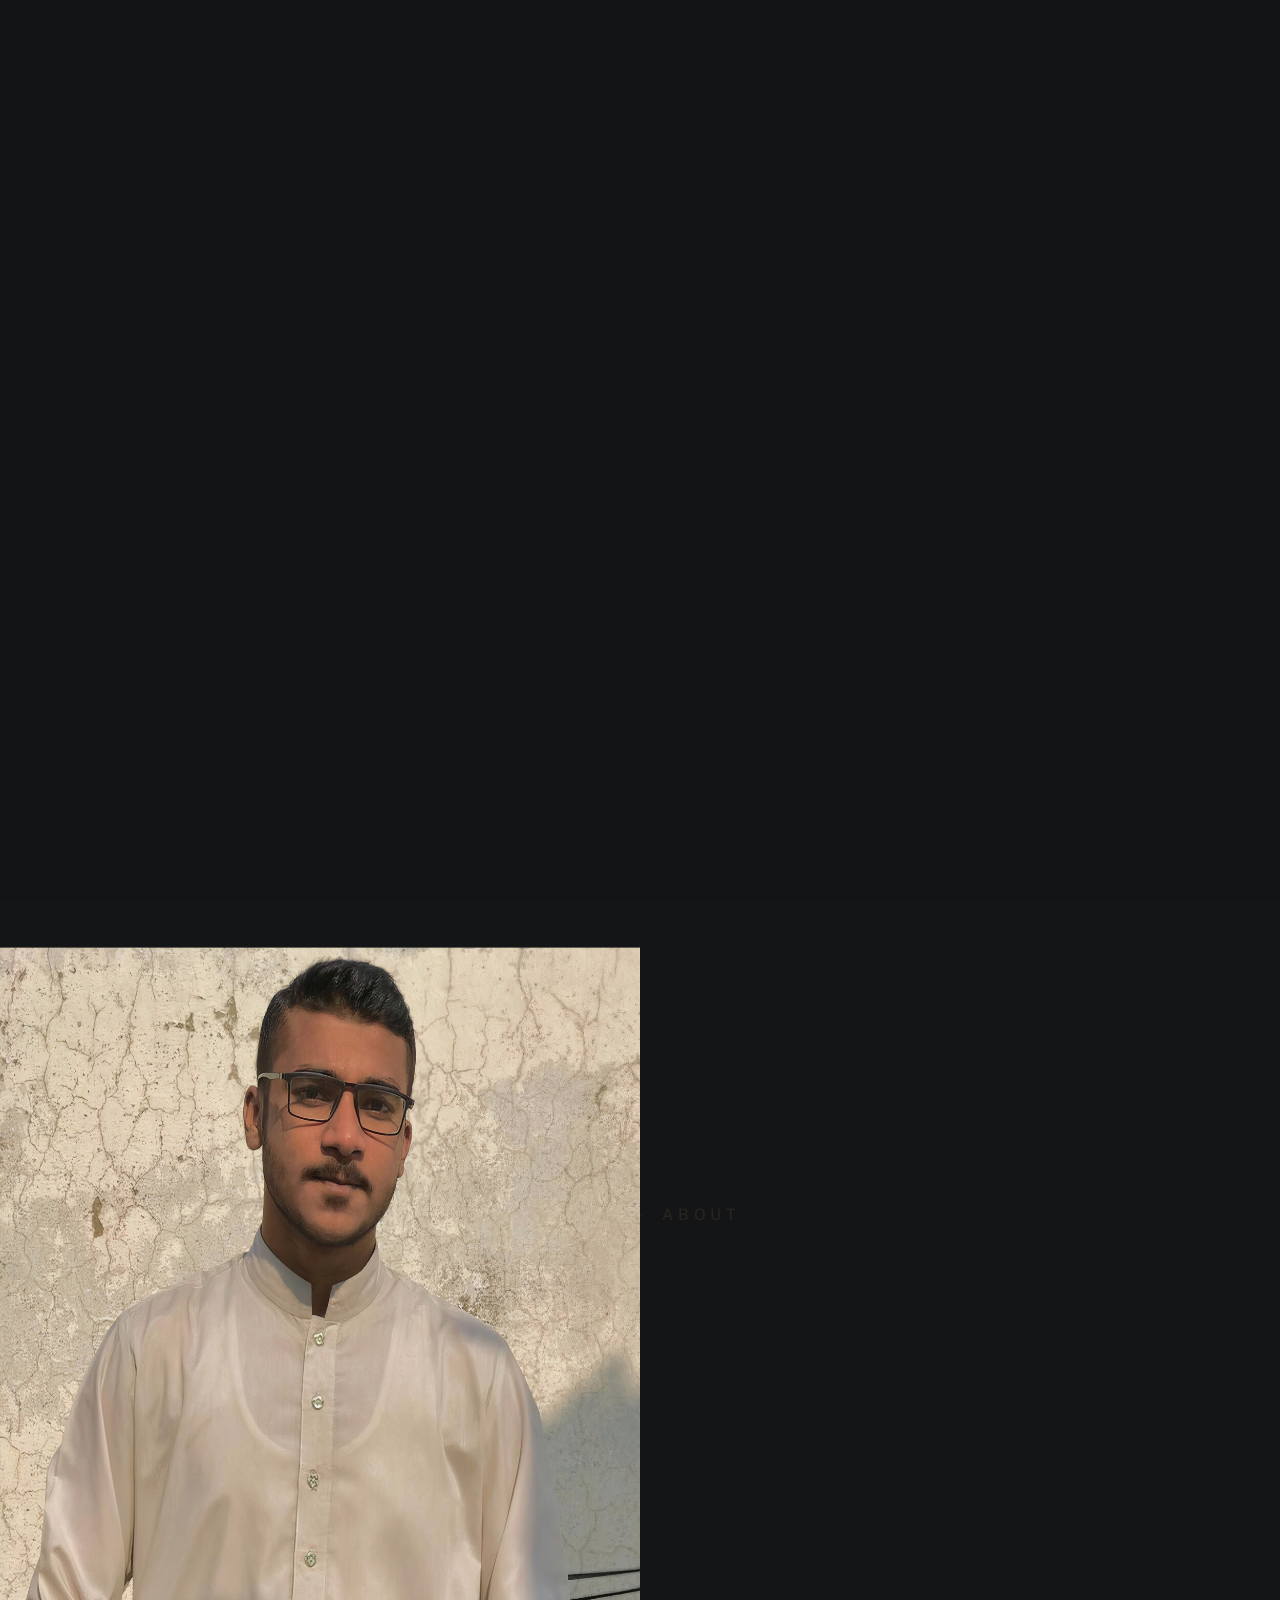
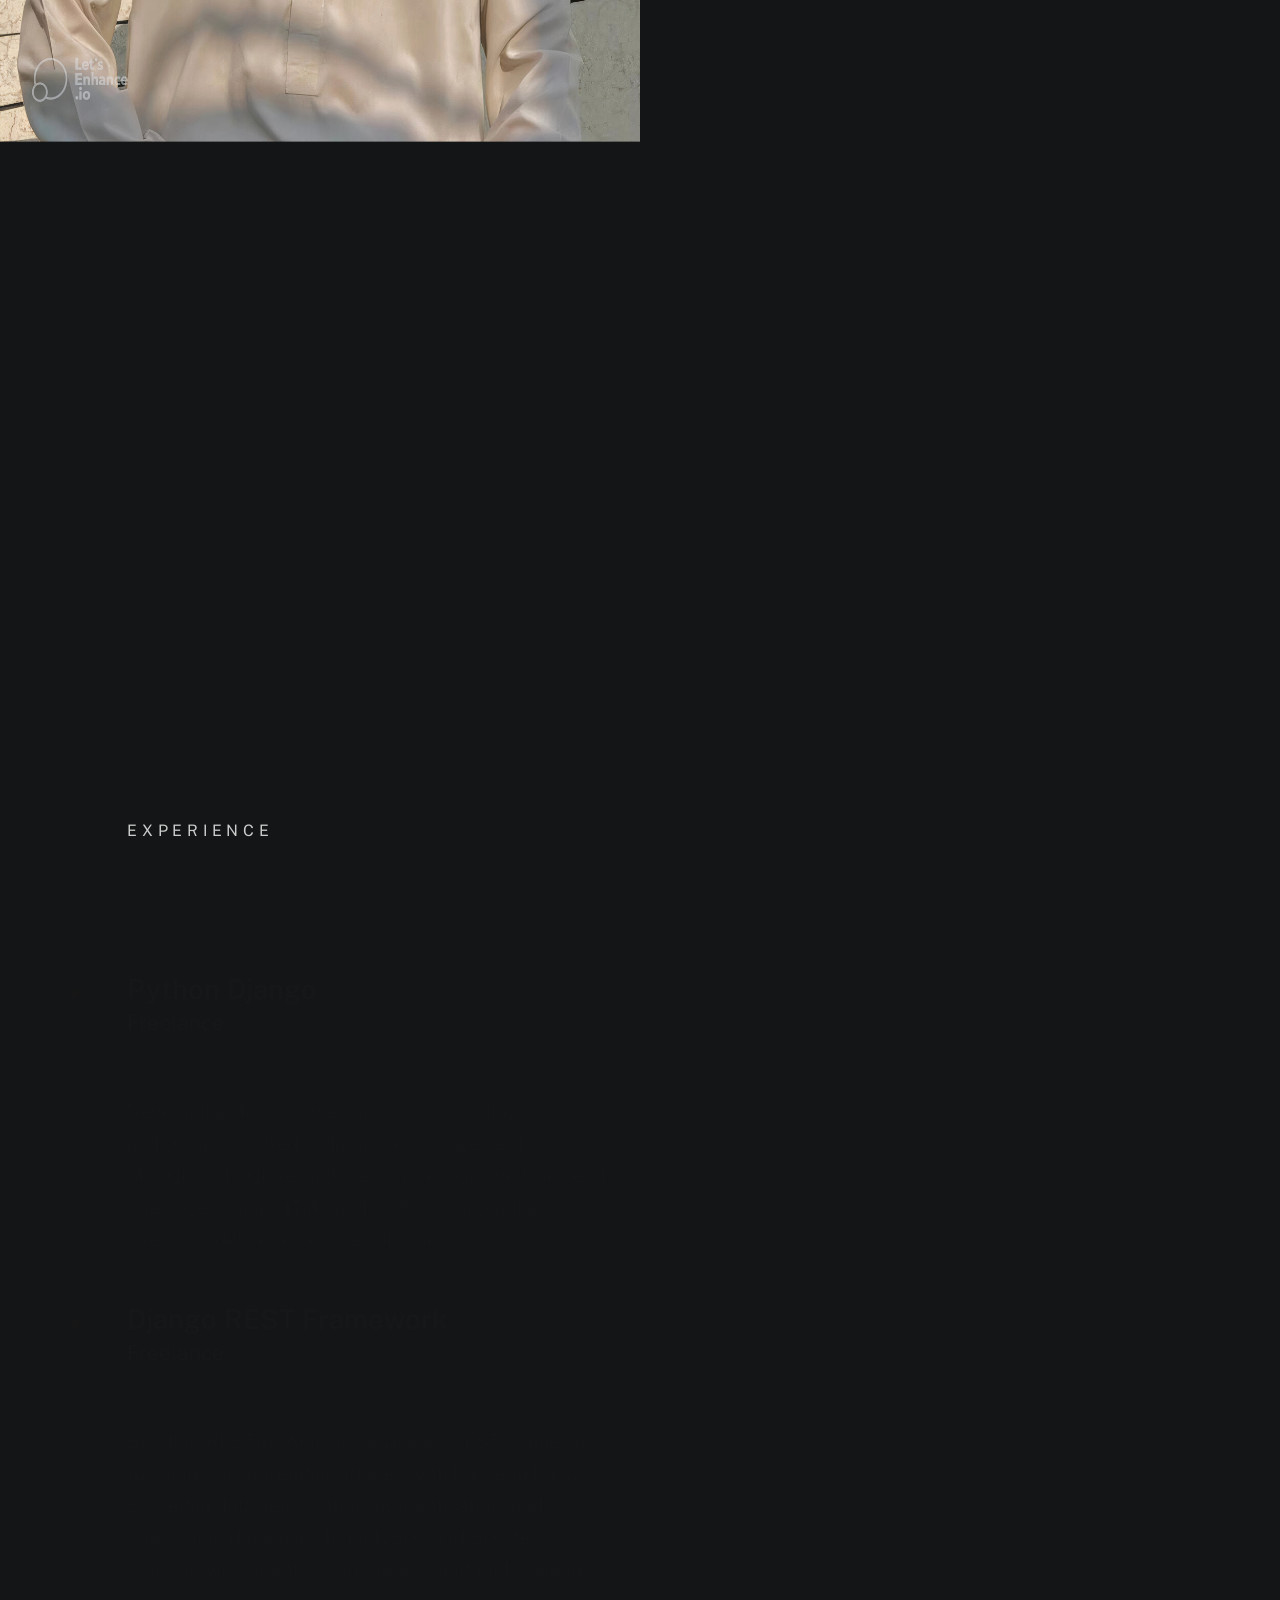
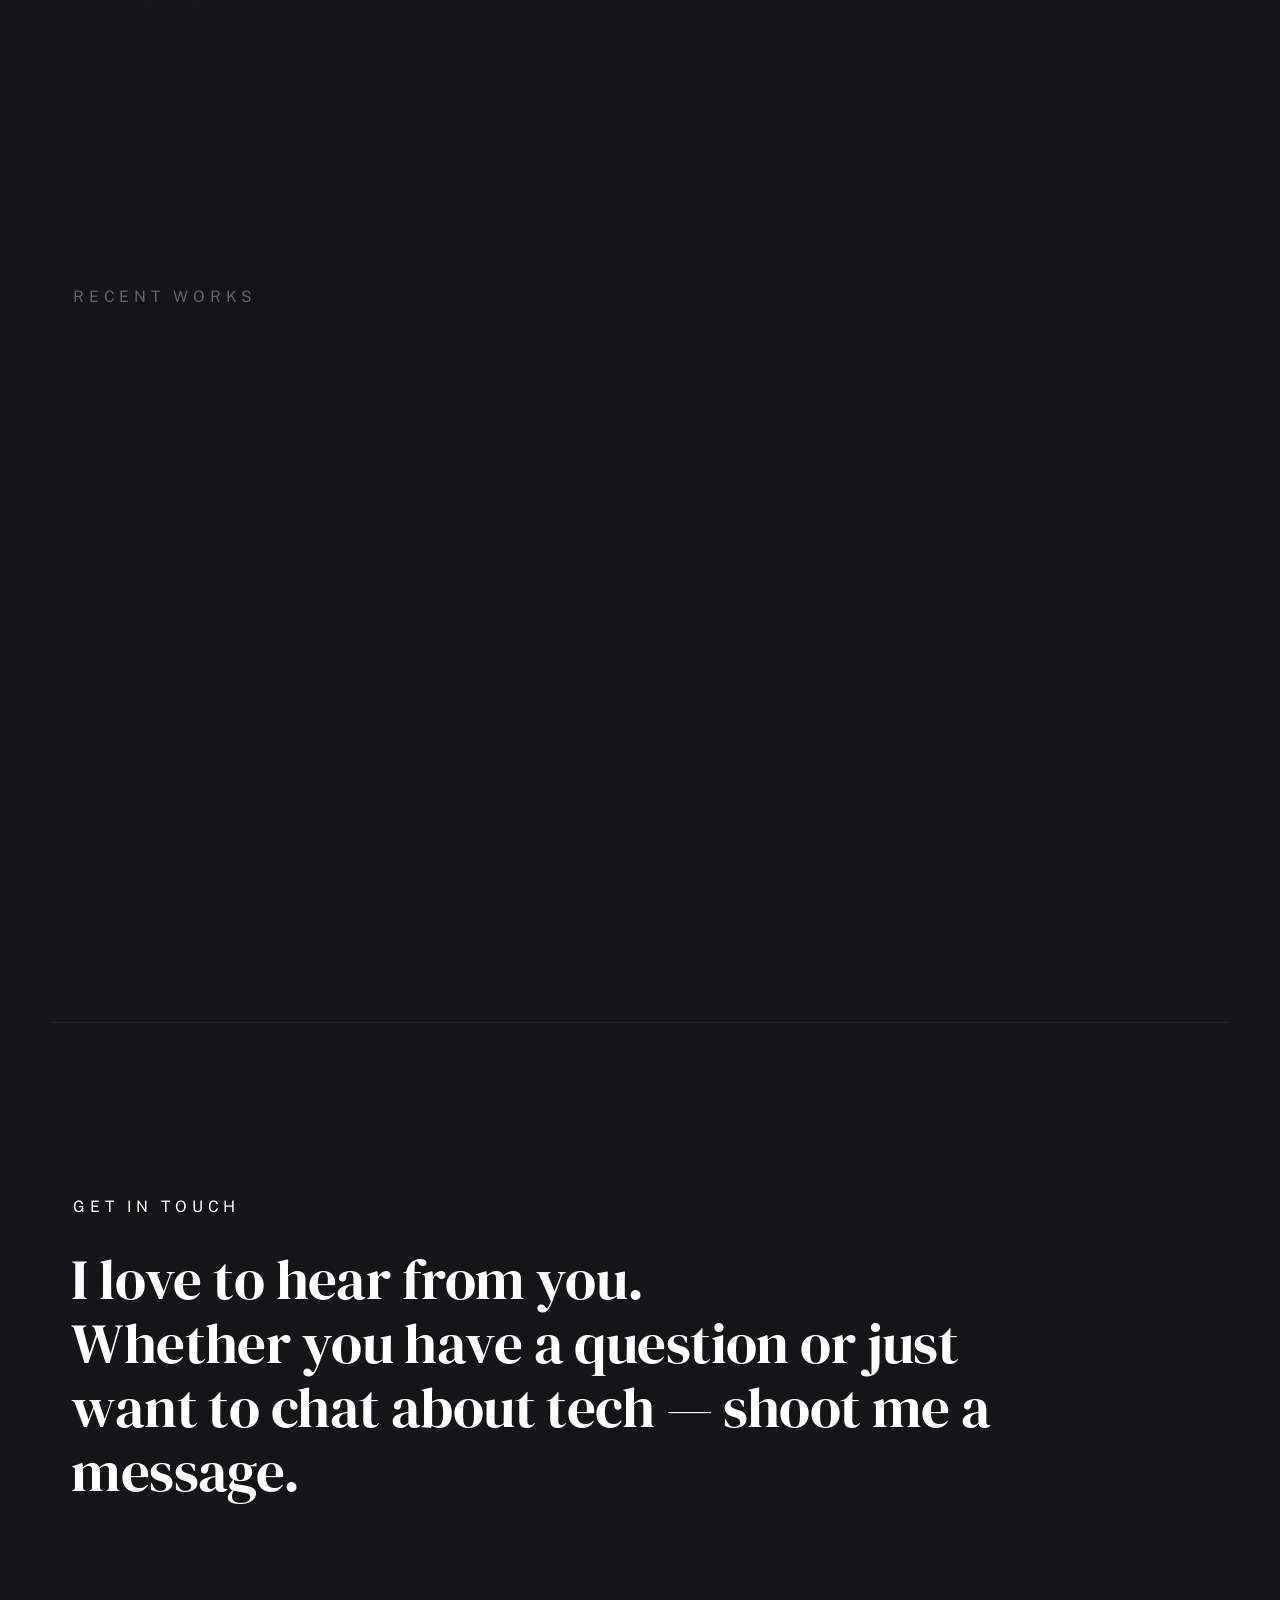
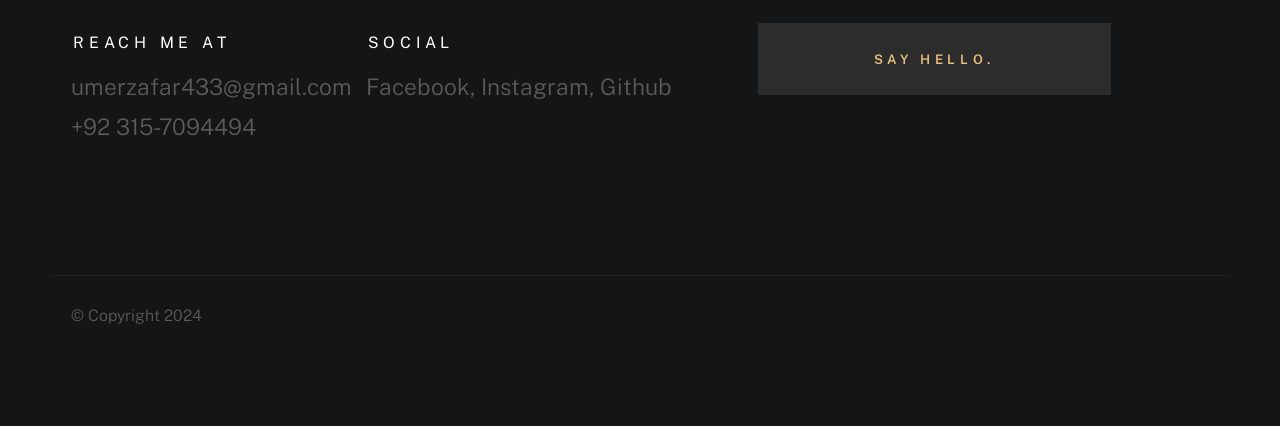
==== commit b6a47992: "mypicissue" ====
--- a/index.html
+++ b/index.html
@@ -124,7 +124,7 @@
                 <div class="row about-info wide" data-animate-block>
 
                     <div class="column lg-6 md-12 about-info__pic-block">
-                        <img style="height: 700px;" src="images/1250.jpg" 
+                        <img src="images/1250.jpg" 
                              srcset="images/1250.jpg, images/2500.jpg" alt="" class="about-info__pic" data-animate-el>
                     </div>
 
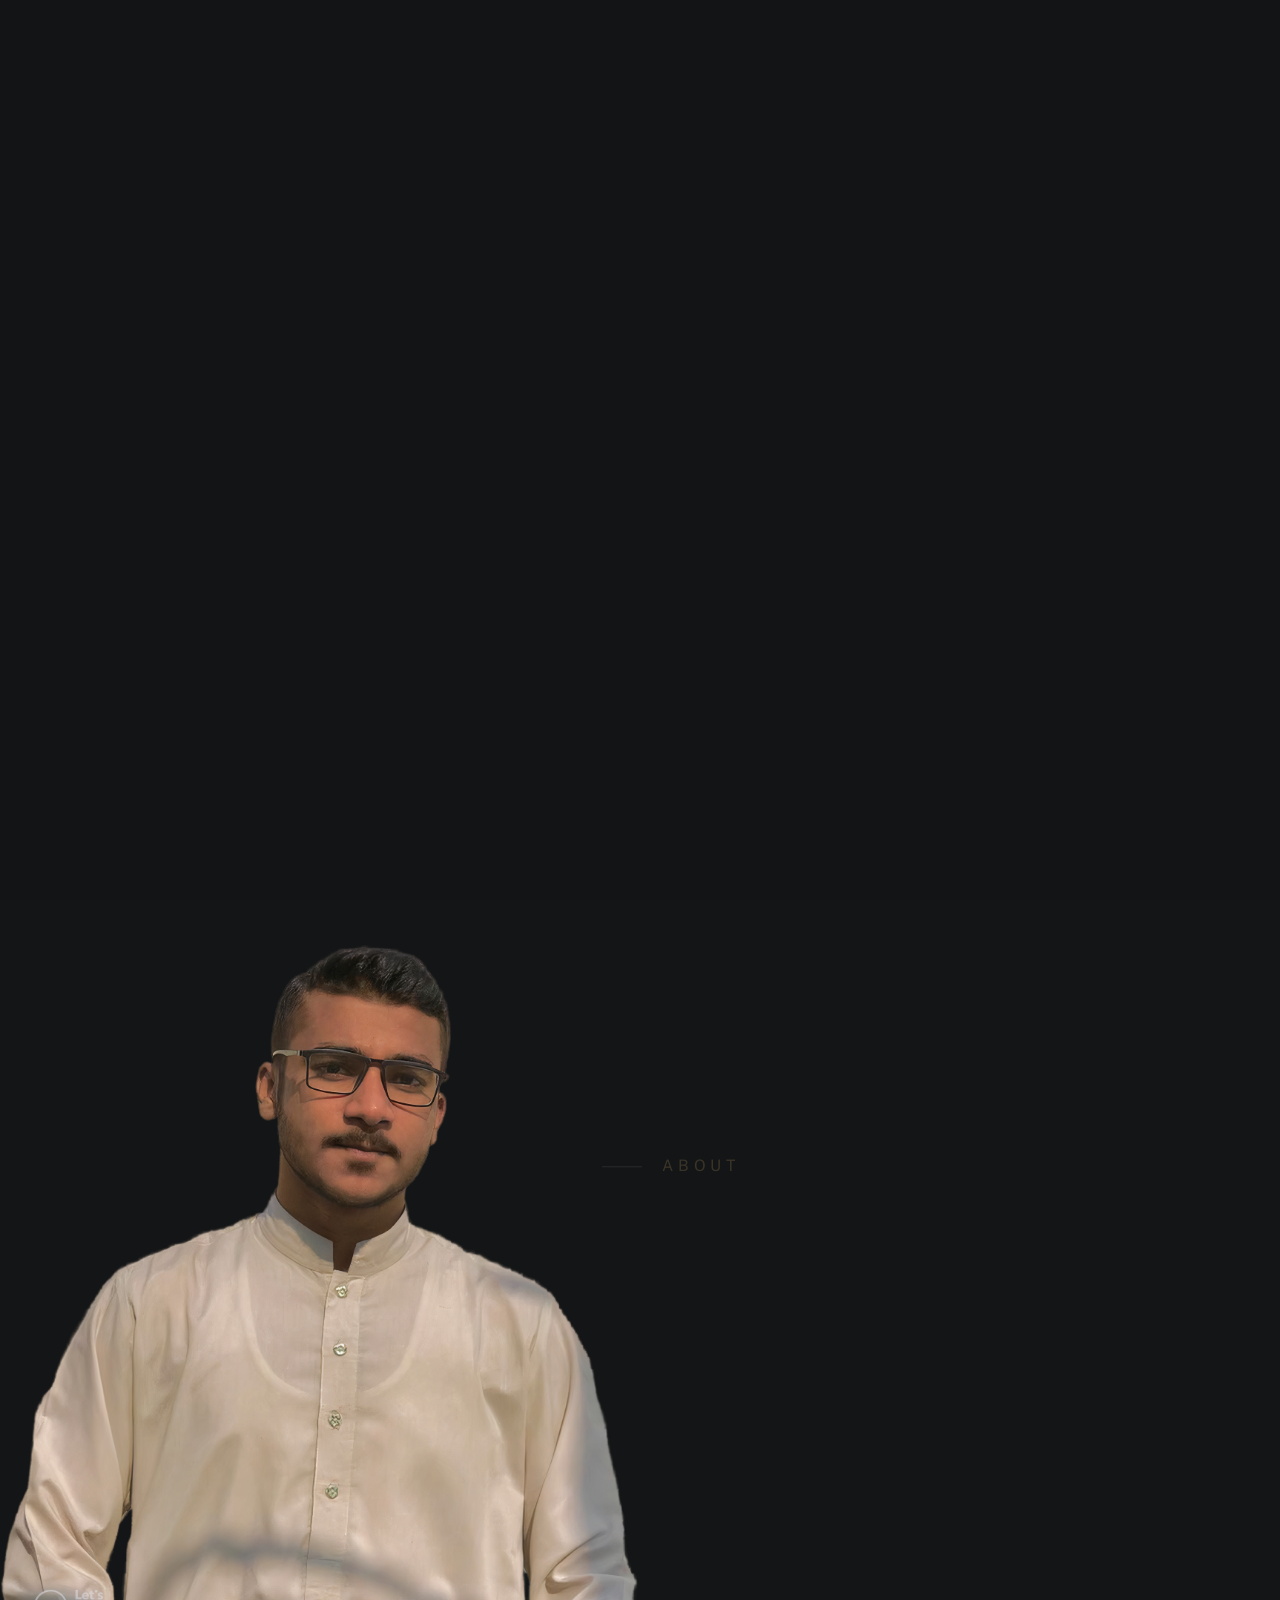
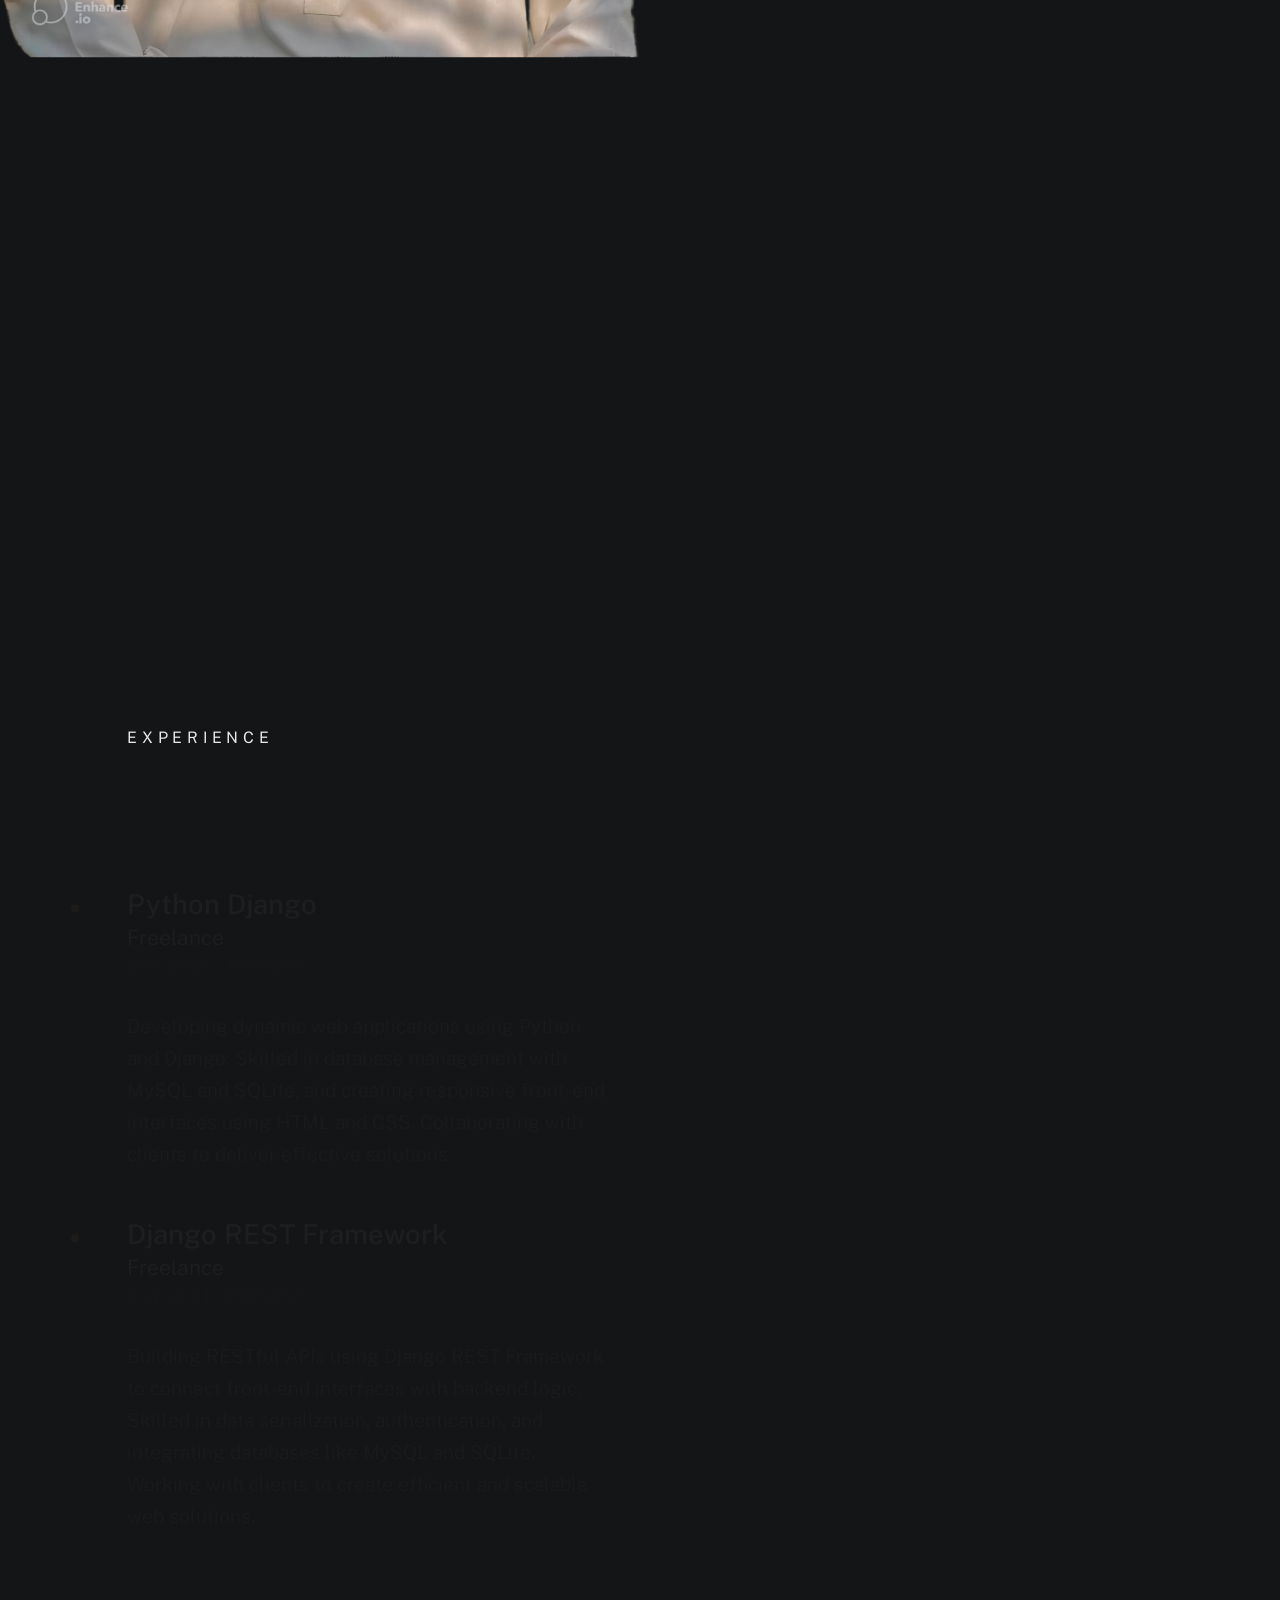
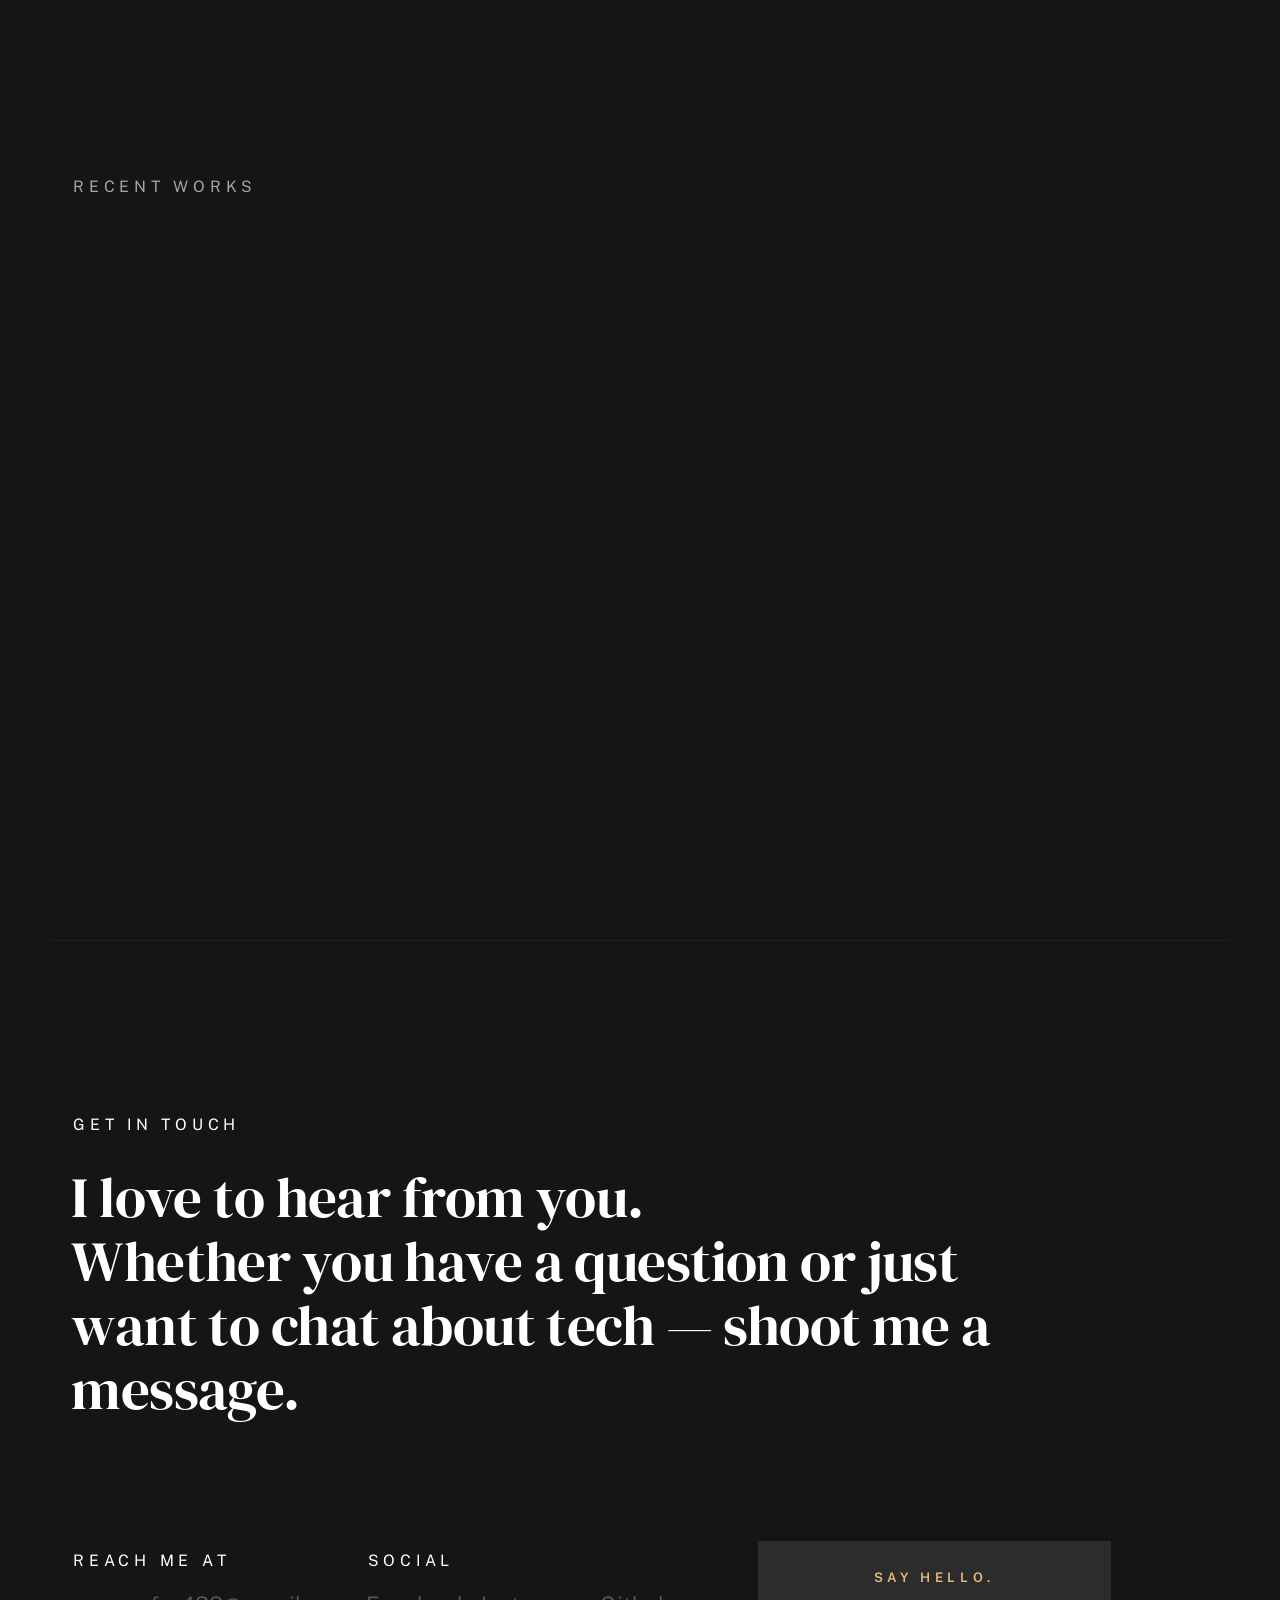
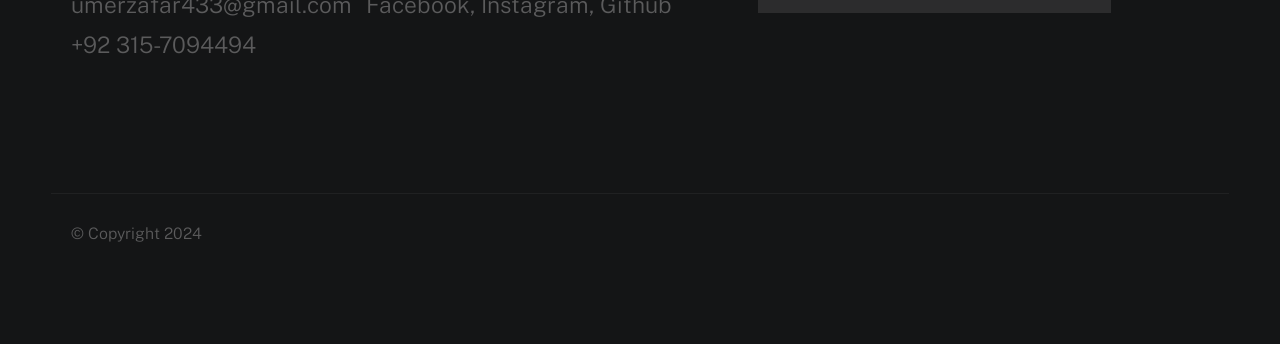
==== commit fb423363: "ok" ====
--- a/index.html
+++ b/index.html
@@ -124,8 +124,8 @@
                 <div class="row about-info wide" data-animate-block>
 
                     <div class="column lg-6 md-12 about-info__pic-block">
-                        <img src="images/1250.jpg" 
-                             srcset="images/1250.jpg, images/2500.jpg" alt="" class="about-info__pic" data-animate-el>
+                        <img src="images/dp.png" 
+                             srcset="images/dp.png, images/dp.png" alt="" class="about-info__pic" data-animate-el>
                     </div>
 
                     <div class="column lg-6 md-12">
